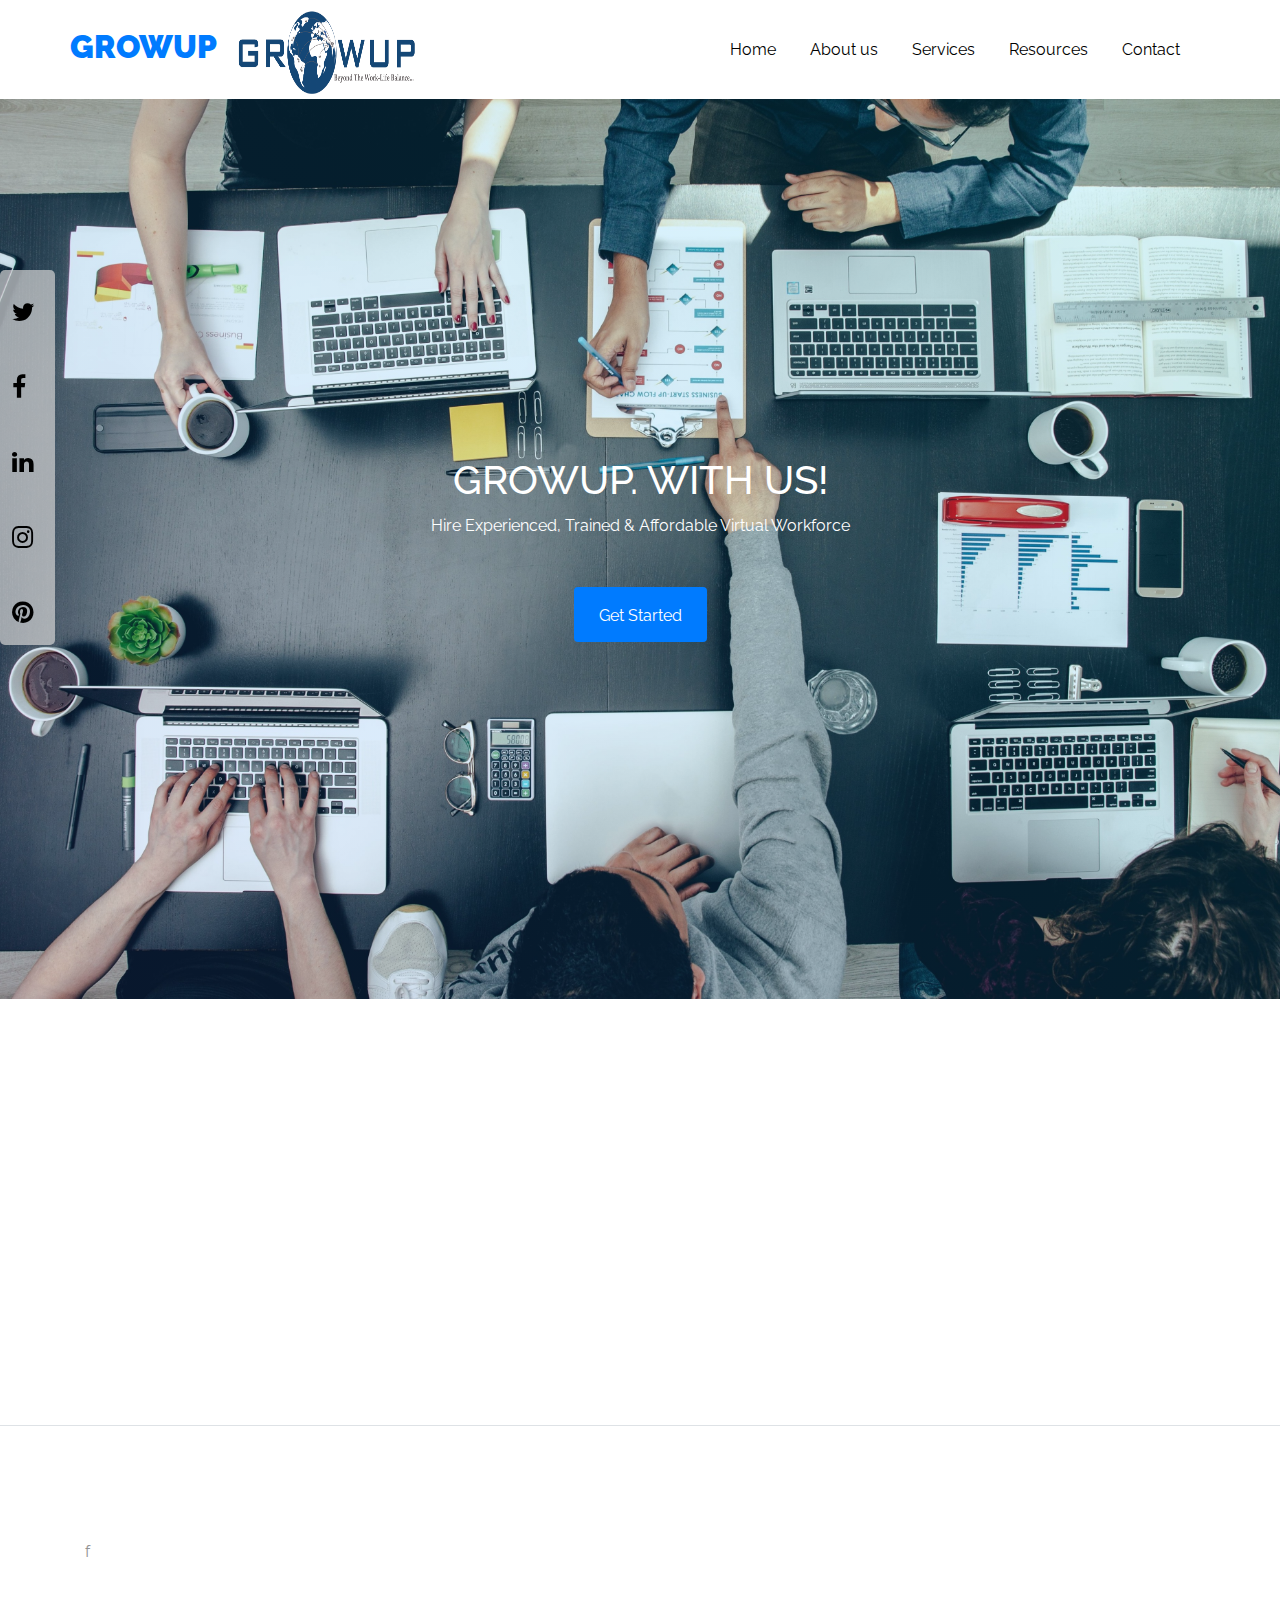
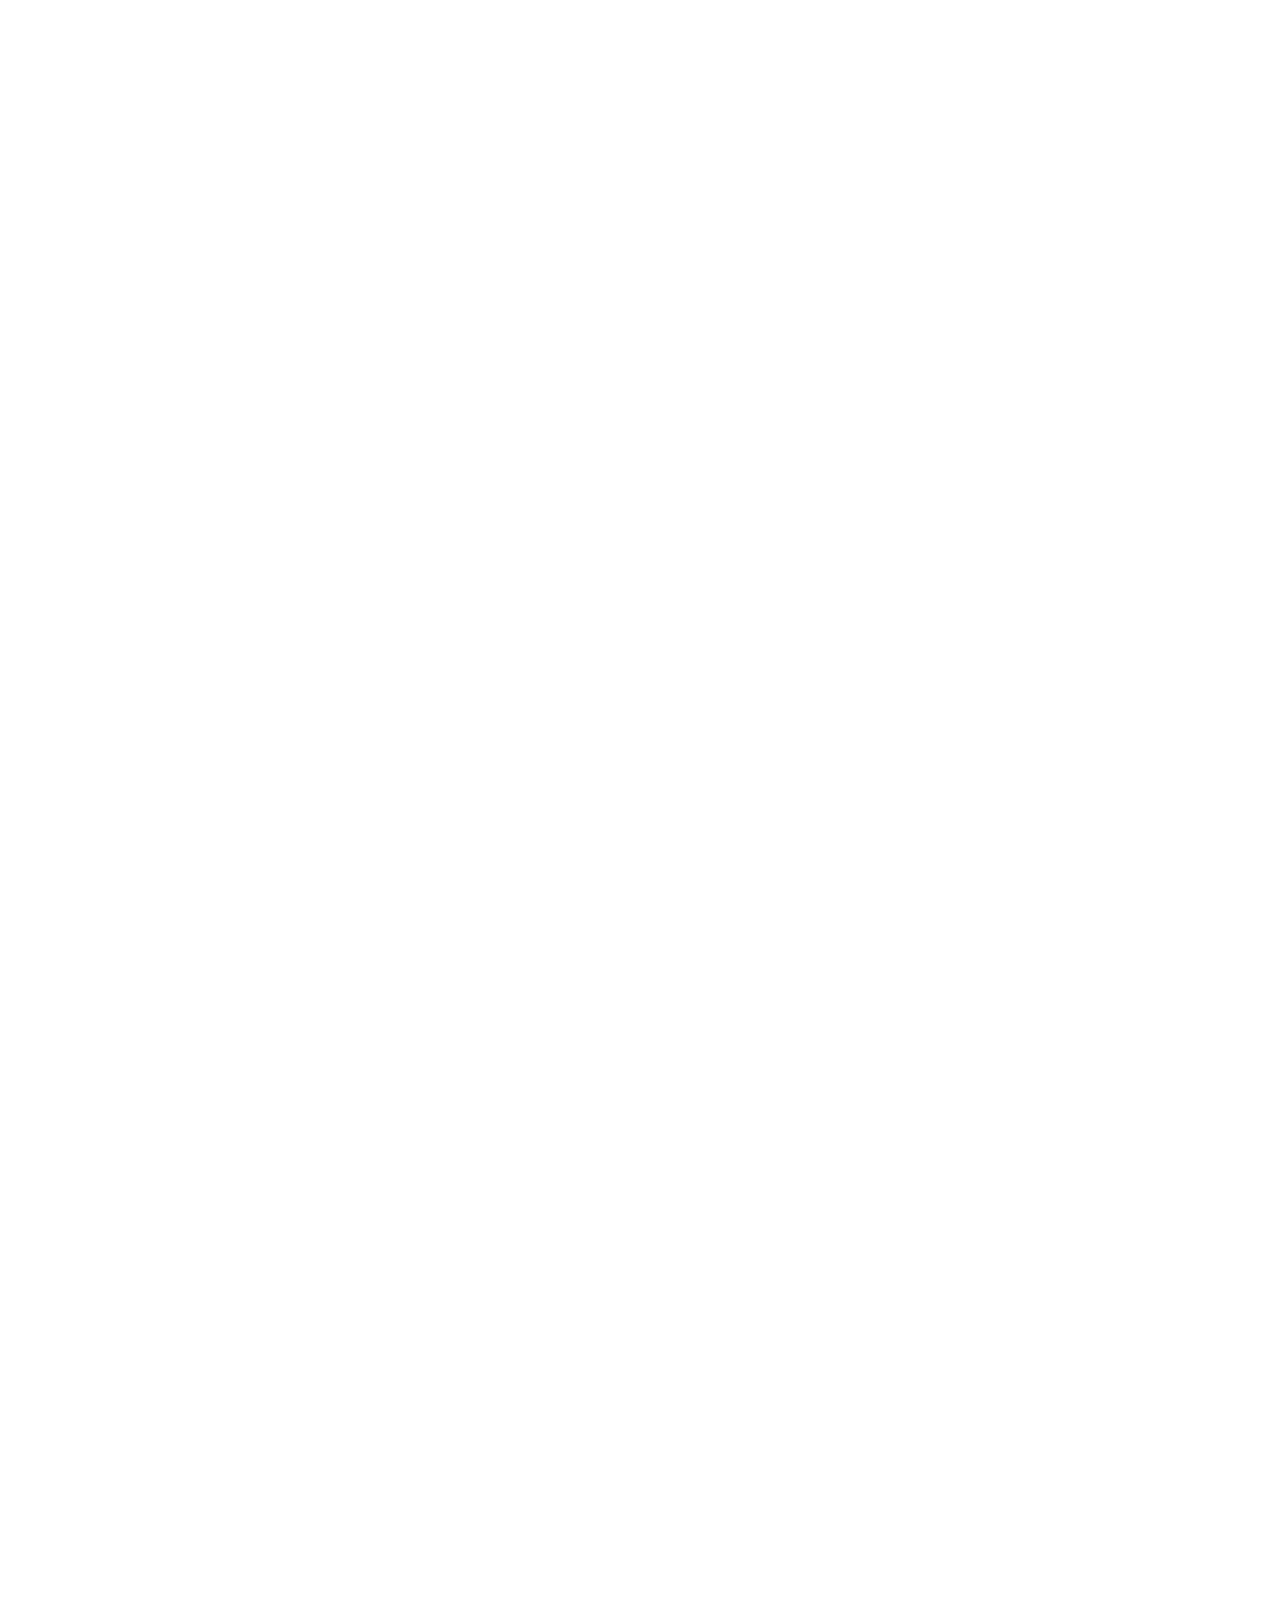
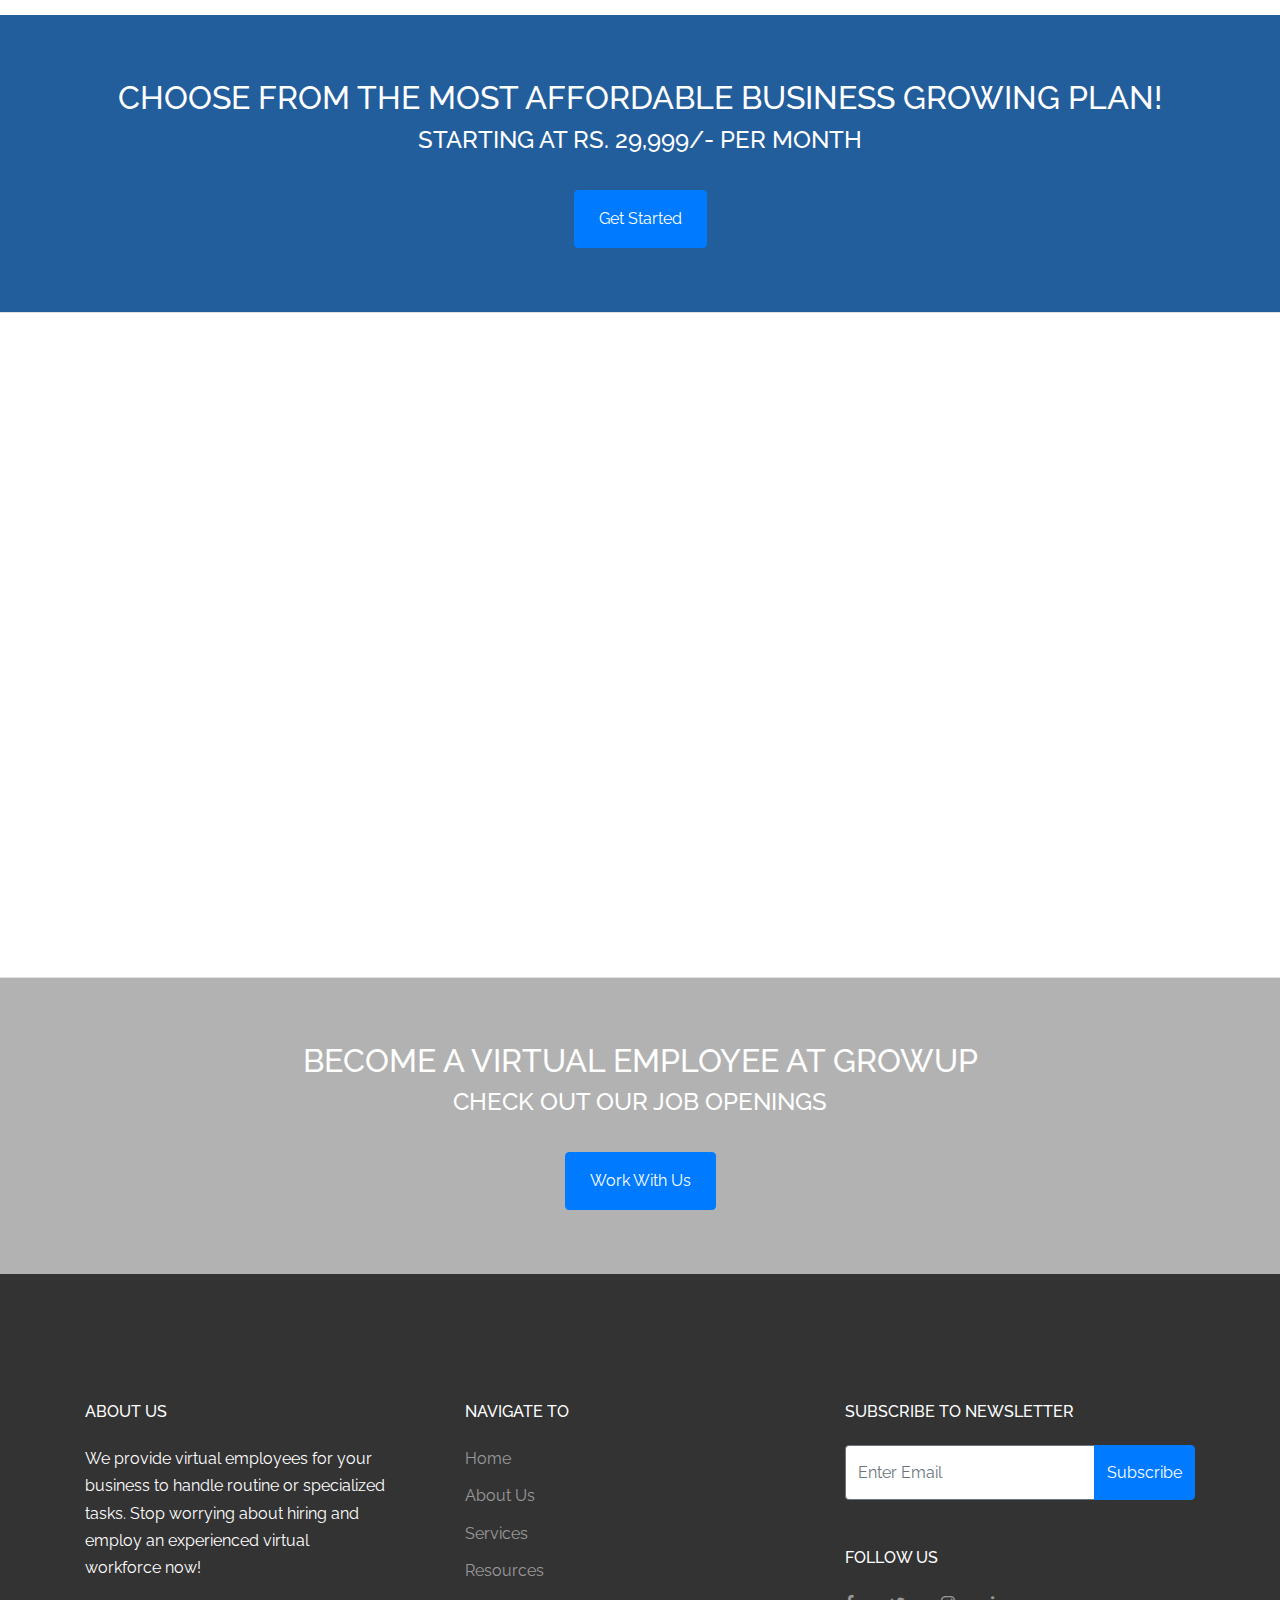
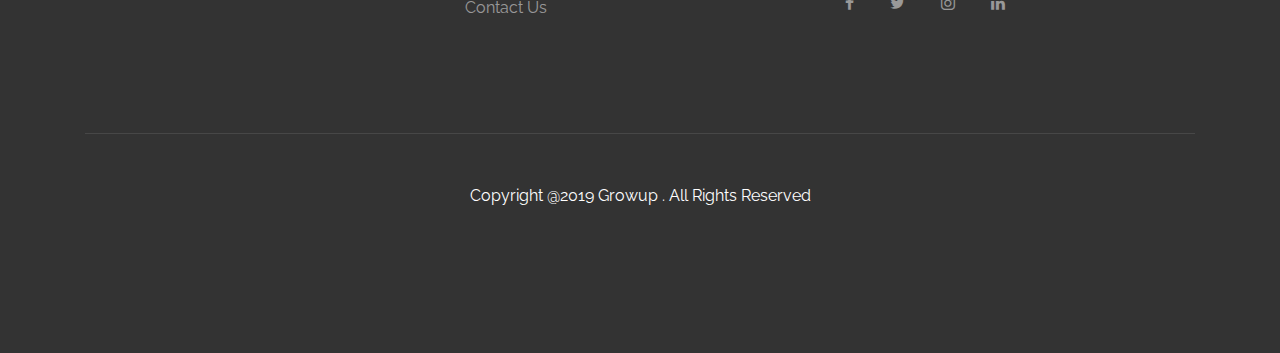
==== index.html @ cdb42769 "Update index.html" ====
<!doctype html>
<html lang="en">

  <head>
    <title>Virtual Assistant Services | Virtual Assistant India | Personal Assistant - Growup</title>
    <link rel = "icon" type = "image/png" href = "./images/logo_title.png">
    <!-- For apple devices -->
    <link rel = "apple-touch-icon" type = "image/png" href = "./images/logo_title.png"/>
    <meta charset="utf-8">
    <meta name="viewport" content="width=device-width, initial-scale=1, shrink-to-fit=no">
    <meta name="description" content="Need cost-effective virtual assistants for your business? Hire virtual workforce from the best remote employees service company. Hire a VA for managing travel, inbox, digital marketing and projects to scale up your business.">
    
    <link rel="canonical" href="http://vgrowup.com/" />
    <link href="https://fonts.googleapis.com/css?family=Raleway:300,400,700&display=swap" rel="stylesheet">

    <link rel="stylesheet" href="fonts/icomoon/style.css">

    <link rel="stylesheet" href="css/bootstrap.min.css">
    <link rel="stylesheet" href="css/jquery.fancybox.min.css">
    <link rel="stylesheet" href="css/owl.carousel.min.css">
    <link rel="stylesheet" href="css/owl.theme.default.min.css">
    <link rel="stylesheet" href="fonts/flaticon/font/flaticon.css">
    <link rel="stylesheet" href="css/aos.css">
    <link rel="stylesheet" href="https://cdnjs.cloudflare.com/ajax/libs/font-awesome/4.7.0/css/font-awesome.min.css">

    <!-- MAIN CSS -->
    <link rel="stylesheet" href="css/style.css">

  </head>

  <body data-spy="scroll" data-target=".site-navbar-target" data-offset="300">

    

    <div class="site-wrap" id="home-section">

      <div class="site-mobile-menu site-navbar-target">
        <div class="site-mobile-menu-header">
          <div class="site-mobile-menu-close mt-3">
            <span class="icon-close2 js-menu-toggle"></span>
          </div>
        </div>
        <div class="site-mobile-menu-body"></div>
      </div>

      <div class="leftside">      
        <li id="button-twitter"><a href="https://twitter.com/growuptech"target="_blank"><i class="fa fa-twitter"></i></a></li>  
        <li id="button-facebook"><a href="https://www.facebook.com/growuptechnologies/" target="_blank"><i class="fa fa-facebook"></i></a></li>
        <li id="button-linkedin"><a href="https://www.linkedin.com/company/growuptechnologies/"target="_blank"><i class="fa fa-linkedin"></i></a></li>
        <li id="button-instagram"><a href="https://www.instagram.com/growuptechnologies/"target="_blank"><i class="fa fa-instagram"></i></a></li>        
        <li id="button-pinterest"><a href="https://www.pinterest.com/growuptechnologies/"target="_blank"><i class="fa fa-pinterest"></i></a></li>        
    </div>


      <!-- <div class="top-bar">
        <div class="container">
          <div class="row">
            <div class="col-12">
              <a href="#" class=""><span class="mr-2  icon-envelope-open-o"></span> <span class="d-none d-md-inline-block">connect@vgrowup.com</span></a>
              <span class="mx-md-2 d-inline-block"></span>
              <a href="#" class=""><span class="mr-2  icon-phone"></span> <span class="d-none d-md-inline-block">+91 83830 92878 </span></a>


              <div class="float-right">

                <a href="https://twitter.com/growuptech" class=""><span class="mr-2  icon-twitter"></span> <span class="d-none d-md-inline-block">Twitter</span></a>
                <span class="mx-md-2 d-inline-block"></span>
                <a href="https://www.facebook.com/growuptechnologies/" class=""><span class="mr-2  icon-facebook"></span> <span class="d-none d-md-inline-block">Facebook</span></a>
                <span class="mx-md-2 d-inline-block"></span>
                <a href="https://www.instagram.com/growuptechnologies/" class=""><span class="mr-2  icon-instagram"></span> <span class="d-none d-md-inline-block">Instagram</span></a>

              </div>

            </div>

          </div>

        </div>
      </div> -->

      <header class="site-navbar js-sticky-header site-navbar-target" role="banner">

        <div class="container">
          <div class="row align-items-center position-relative">


            <div class="site-logo">
              <a href="index.html" class="text-black"><span class="text-primary">Growup</a>
                <img src="images/logo.png" alt="Growup" width="200" height="100">
            </div>

            <div class="col-12">
              <nav class="site-navigation text-right ml-auto " role="navigation">

                <ul class="site-menu main-menu js-clone-nav ml-auto d-none d-lg-block">
                  <li><a href="./index.html" class="nav-link">Home</a></li>
                 
                  <li>
                    <a href="./aboutUs.html" class="nav-link">About us</a>
                    
                  </li>
                  <li><a href="./services.html" class="nav-link">Services</a></li>

                  <li><a href="./resources.html" class="nav-link">Resources</a></li>
<!-- 
                  <li><a href="#testimonials-section" class="nav-link">Testimonials</a></li>
                  <li><a href="#blog-section" class="nav-link">Blog</a></li> -->
                  <li><a href="./contact.html" class="nav-link">Contact</a></li>
                </ul>
              </nav>

            </div>

            <div class="toggle-button d-inline-block d-lg-none"><a href="#" class="site-menu-toggle py-5 js-menu-toggle text-black"><span class="icon-menu h3"></span></a></div>

          </div>
        </div>

      </header>

      <div class="ftco-blocks-cover-1">
        <div class="ftco-cover-1 overlay" style="background-image: url('images/hero_2.jpg')">
          <div class="container">
            <div class="row align-items-center justify-content-center text-center">
              <div class="col-lg-6">
                <h1>GrowUp. With us!</h1>
                <p class="mb-5">Hire Experienced, Trained & Affordable Virtual Workforce</p>
                <form action="./contact.html">
                  <input type="submit" class="btn btn-primary text-white px-4 py-3" value="Get Started">
                </form>
                <!-- <form action="#">
                  <div class="form-group d-flex">
                    <input type="text" class="form-control" placeholder="Your tracking number">
                    <input type="submit" class="btn btn-primary text-white px-4" value="Track Now">
                  </div>
                </form> -->
              </div>
            </div>
          </div>
        </div>
        <!-- END .ftco-cover-1 -->
        <div class="site-section ftco-service-image-1 pb-5">
        <div class="container">
            <div class="row mb-5 justify-content-center">
              <div class="col-md-7 text-center">
                <div class="block-heading-1" data-aos="fade-up" data-aos-delay="">
                  <h2>What we do</h2>
                  <p>Growup your business with a Virtual Workforce…
                    The success of our company is contingent on the success of yours! 
                    Refocus on the core essentials of your business and not on the time-consuming tasks! There are a plethora of ways our virtual assistants can help you improve your businesses so, you're spending less time working FOR your business and more time ON your business.</p>
                </div>
              </div>
            </div>
          </div>
          <!-- <div class="container">
            <div class="owl-carousel owl-all">
              <div class="service text-center">
                <a href="#"><img src="images/depot_img_1.jpg" alt="Image" class="img-fluid"></a>
                <div class="px-md-3">
                  <h3><a href="#">Lighten your work load</a></h3>
                  <p>We provde virtual employees for entrepreneurs, professionals and small teams</p>
                </div>
              </div>
              <div class="service text-center">
                <a href="#"><img src="images/depot_img_2.jpg" alt="Image" class="img-fluid"></a>
                <div class="px-md-3">
                  <h3><a href="#">Work Life Balanced</a></h3>
                  <p>Social media marketing, email assistance, client followup? 
                      We do it all. And much more!</p>
                </div>
              </div>
              <div class="service text-center">
                <a href="#"><img src="images/depot_img_3.jpg" alt="Image" class="img-fluid"></a>
                <div class="px-md-3">
                  <h3><a href="#">Save your time</a></h3>
                  <p>Scale up without worrying about hiring.</p>
                </div>
              </div>
            </div>
          </div> -->
        </div>

      </div>

      <!-- <div class="site-section bg-light" id="services-section">
        <div class="container">
          <div class="row mb-5 justify-content-center">
            <div class="col-md-7 text-center">
              <div class="block-heading-1">
                <h2>Services</h2>
                <!-- <p>Far far away, behind the word mountains, far from the countries Vokalia and Consonantia, there live the blind texts.</p>
              </div>
            </div>
          </div>
          <div class="owl-carousel owl-all">
            <div class="block__35630 text-center">
              <div class="icon mb-0">
                <span class="flaticon-ferry"></span>
              </div>
              <h3 class="mb-3">Administrative Assistant</h3>
              <p>Bogged down by repetitive administrative tasks? Our Virtual Employees are here to take over. </p>
            </div>

            <div class="block__35630 text-center">
              <div class="icon mb-0">
                <span class="flaticon-airplane"></span>
              </div>
              <h3 class="mb-3">Email Assistant</h3>
              <p>We know you hate cleaning your inbox. But our Virtual Employees love to do it for you </p>
            </div>

            <div class="block__35630 text-center">
              <div class="icon mb-0">
                <span class="flaticon-box"></span>
              </div>
              <h3 class="mb-3">Planning & Scheduling Assistant</h3>
              <p>Focus on your business. Leave planning and scheduling meetings to our Virtual Employees </p>
            </div>

            <div class="block__35630 text-center">
              <div class="icon mb-0">
                <span class="flaticon-lorry"></span>
              </div>
              <h3 class="mb-3">Social Media & Marketing</h3>
              <p>Facebook, Twitter, LinkedIn, Instagram. Our Virtual Employees will make sure you are visible everywhere</p>
            </div>

            <div class="block__35630 text-center">
              <div class="icon mb-0">
                <span class="flaticon-warehouse"></span>
              </div>
              <h3 class="mb-3">Invoicing</h3>
              <p>Create invoices, followup on payments, and stay updated on status, courtesy of our Virtual Assistants</p>
            </div>

            <div class="block__35630 text-center">
              <div class="icon mb-0">
                <span class="flaticon-add"></span>
              </div>
              <h3 class="mb-3">Small Business Support</h3>
              <p>We know your business requires jack of all trades. Club multiple services into one to create your jacked Virtual Employee</p>
            </div>

          </div>
        </div>
      </div> -->

      <div class="block__73694 site-section border-top" id="">
        <div class="container">
          <div class="row d-flex no-gutters align-items-stretch">f

            <div class="col-12 col-lg-6 block__73422 order-lg-2" style="background-image: url('images/our_talent_pool.jpg');" data-aos="fade" data-aos-delay="">
            </div>

            <div class="col-lg-5 mr-auto p-lg-5 mt-4 mt-lg-0 order-lg-1" data-aos="fade-right" data-aos-delay="">
              <!-- <h2 class="mb-4 text-black">Our Talent Pool specialized In</h2> -->
              <div class="block-heading-1" data-aos="fade-up" data-aos-delay="">
                <h2>Our Talent Pool Specializes In</h2>
              </div>
              <!-- <p>We know there are a lot of virtual options out there. So what makes us special?</p> -->

              <ul class="ul-check primary list-unstyled mt-5">
                <li>Project Management</li>
                <li>Email Management</li>
                <li>LinkedIn Assistance</li>
                <li>Social Media and Marketing</li>
                <li>Travel Assistance</li>
                <li>Administrative Tasks</li>
                <li>Reminders and Calendar Management</li>
                <li>Online Research</li>
                <li>Invoicing and Payments</li>
                <li>Ecommerce Assistance</li>
                <li>And, more than you can delegate!</li>
              </ul>

            </div>

          </div>
        </div>
      </div>

      <div class="site-section bg-light block-13" id="testimonials-section" data-aos="fade">
        <div class="container">

          <div class="text-center mb-5">
            <div class="block-heading-1">
              <h2>Words of Appreciation from our Happy Clients </h2>
            </div>
          </div>

          <div class="owl-carousel nonloop-block-13">
            <div>
              <div class="block-testimony-1 text-center">

                <blockquote class="mb-4">
                  <p>&ldquo;Growup’s Social Media support is like shaking hands with a bunch of robust marketeers! Growup is home to creative and enthusiastic virtual employees and growlancers!.&rdquo;</p>
                </blockquote>

                <figure>
                  <img src="images/Ashok Majumdar.jpg" alt="Image" class="img-fluid rounded-circle mx-auto">
                </figure>
                <h3 class="font-size-20 text-black"><a href="https://www.linkedin.com/in/ashokmajumdar/#">Ashok Majumdar</a></h3>
                <h4 class="font-size-11 text-black">Founder, Abhiyan Marketing Services Pvt. Ltd.</h4>
              </div>
            </div>

            <div>
              <div class="block-testimony-1 text-center">
                <blockquote class="mb-4">
                  <p>&ldquo;Growup’s trained virtual employees have changed my life in ways that are too many to count! The meaning of living beyond the work life balance is deep rooted in their robust offerings for their customers!&rdquo;</p>
                </blockquote>
                <figure>
                  <img src="images/mehak.jpg" alt="Image" class="img-fluid rounded-circle mx-auto">
                </figure>
                <h3 class="font-size-20 mb-4 text-black"><a href="https://www.linkedin.com/in/mehek0812/#">Mehek Bassi</a></h3>
                <h4 class="font-size-11 text-black">UX Designer and Writer</h4>
              </div>
            </div>

            <div>
              <div class="block-testimony-1 text-center">


                <blockquote class="mb-4">
                  <p>&ldquo;Growup’s Virtual Employees could take so many arduous tasks off my platter! Totally recommend Growup for providing employees who are commendable in doing every job handed to them.&rdquo;</p>
                </blockquote>

                <figure>
                  <img src="images/Sharib Hashmi.jfif" alt="Image" class="img-fluid rounded-circle mx-auto">
                </figure>
                <h3 class="font-size-20 text-black"><a href="https://www.linkedin.com/in/sharib-hashmi-3516385/">Mr Sharib Hashmi</a></h3>
                <h4 class="font-size-11 text-black">National Award Winning Actor (Slumdog Millionaire, Filmistaan)</h4>

              </div>
            </div>

            <!-- <div>
              <div class="block-testimony-1 text-center">
                <blockquote class="mb-4">
                  <p>&ldquo;Far far away, behind the word mountains, far from the countries Vokalia and Consonantia, there live the blind texts. Separated they live in Bookmarksgrove right at the coast of the Semantics, a large language ocean.&rdquo;</p>
                </blockquote>

                <figure>
                  <img src="images/person_3.jpg" alt="Image" class="img-fluid rounded-circle mx-auto">
                </figure>
                <h3 class="font-size-20 mb-4 text-black">Robert Steward</h3>

              </div>
            </div> -->


          </div>

        </div>
      </div> 

      <div class="site-section-cover overlay inner-page" style="background: #3186e0">
        <div class="container">
          <div class="row align-items-center justify-content-center text-center">
            <div class="col-lg-12">
              <h2 class="text-white">Choose from the most affordable business growing plan!  </h2>
              <!-- <p class="mb-5">Starting at Rs. 29,999/- per month </p> -->
              <h4 class="text-white">Starting at Rs. 29,999/- per month</h4>
              <br>
              <form action="./contact.html">
                <input type="submit" class="btn btn-primary text-white px-4 py-3" value="Get Started">
              </form>
              <!-- <form action="#">
                <div class="form-group d-flex">
                  <input type="text" class="form-control" placeholder="Your tracking number">
                  <input type="submit" class="btn btn-primary text-white px-4" value="Track Now">
                </div>
              </form> -->
            </div>
          </div>
        </div>
      </div>

      <div class="block__73694 site-section border-top" id="">
      <div class="container">
          <div class="row d-flex no-gutters align-items-stretch">

            <!-- <div class="col-12 col-lg-6 block__73422 order-lg-2" style="background-image: url('images/depot_delivery_1.jpg');" data-aos="fade" data-aos-delay="">
              <div class="col-md-12 mb-5">
                  <figure class="block-img-video-1" data-aos="fade">
                    <a href="https://youtu.be/eb6-XBn0-u0" data-fancybox data-ratio="2">
                    <span class="icon"><span class="icon-play"></span></span>
                    <img src="images/depot_delivery_1.jpg" alt="Image" class="img-fluid">
                  </a>
                  </figure>
                </div>
            </div> -->
            <div class="col-12 col-lg-6 block__73422 order-lg-2"  data-aos="fade" data-aos-delay="">
              <!-- <div class="col-md-12 mb-5"> -->
                  <figure class="block-img-video-1" data-aos="fade">
                    <!-- <a href="https://youtu.be/eb6-XBn0-u0" data-fancybox data-ratio="2">
                    <span class="icon"><span class="icon-play"></span></span> -->
                    <img src="images/all_our_VE.jpg" alt="Image" class="img-fluid">
                  </a>
                  </figure>
                <!-- </div> -->
            </div>

            <div class="col-lg-5 mr-auto p-lg-5 mt-4 mt-lg-0 order-lg-1" data-aos="fade-right" data-aos-delay="">
              <!-- <h2 class="mb-4 text-black">Our Talent Pool specialized In</h2> -->
              <div class="block-heading-1" data-aos="fade-up" data-aos-delay="">
                <h2>All our Virtual Employees (VE's)</h2>
              </div>
              are highly experienced. Each VE goes through an extensive screening process before they are introduced to you.
              This ensures that your personal VE will be trained andskilled (to complete the tasks that you need help with) and eager to take arduous work off your platter!
            </div>

          </div>
        </div>
      </div>



      <div class="site-section-cover overlay inner-page border-top" style="background-image: url('images/become_VE.jpg');">
        <div class="container">
          <div class="row align-items-center justify-content-center text-center">
            <div class="col-lg-12">
              <h2 class="text-white">Become a Virtual Employee at GrowUp</h2>
              <!-- <p class="mb-5">Starting at Rs. 29,999/- per month </p> -->
              <h4 class="text-white">Check out our job openings</h4>
              <br>
              <form action="https://www.linkedin.com/company/growuptechnologies/jobs/">
                <input type="submit" class="btn btn-primary text-white px-4 py-3" value="Work With Us">
              </form>
              <!-- <form action="#">
                <div class="form-group d-flex">
                  <input type="text" class="form-control" placeholder="Your tracking number">
                  <input type="submit" class="btn btn-primary text-white px-4" value="Track Now">
                </div>
              </form> -->
            </div>
          </div>
        </div>
      </div>
 
      <!-- <div class="site-section py-5" id="blog-section">
        <div class="container">
          <div class="row justify-content-center text-center mb-5">
            <div class="col-lg-4 mb-5 mb-lg-0">
              <div class="block-heading-1" data-aos="fade-right" data-aos-delay="">
                <h2>Blog</h2>
              </div>
            </div>
          </div>
          <div class="row">
            <div class="col-lg-6">
              <div class="mb-5 d-block blog-entry" data-aos="fade-right" data-aos-delay="">
                <a href="single.html" class="blog-thumbnail mb-3 d-block"><img src="images/depot_img_1.jpg" alt="Image" class="img-fluid"></a>
                <div class="blog-excerpt">
                  <span class="d-block text-muted">Apr 19, 2019</span>
                  <h2 class="h4  mb-3"><a href="single.html">Knowing the Difference Is Key to Effective Logistics</a></h2>

                  <p>Far far away, behind the word mountains, far from the countries Vokalia and Consonantia, there live the blind texts</p>
                  <p><a href="single.html" class="text-primary">Read More</a></p>
                </div>
              </div>
            </div>
            <div class="col-lg-6">
              <div class="mb-5 d-block blog-entry" data-aos="fade-right" data-aos-delay="">
                <a href="single.html" class="blog-thumbnail mb-3 d-block"><img src="images/depot_img_2.jpg" alt="Image" class="img-fluid"></a>
                <div class="blog-excerpt">
                  <span class="d-block text-muted">Apr 19, 2019</span>
                  <h2 class="h4  mb-3"><a href="single.html">Knowing the Difference Is Key to Effective Logistics</a></h2>

                  <p>Far far away, behind the word mountains, far from the countries Vokalia and Consonantia, there live the blind texts</p>
                  <p><a href="single.html" class="text-primary">Read More</a></p>
                </div>
              </div>
            </div>


          </div>
        </div>
      </div>
    </div> -->

<!-- 
      <div class="site-section" id="about-section">

        <div class="container">
          <div class="row mb-5 justify-content-center">
            <div class="col-md-7 text-center">
              <div class="block-heading-1" data-aos="fade-up" data-aos-delay="">
                <h2>About Us</h2>
                <p>Watch our Virtual Employees in action</p>
              </div>
            </div>
          </div>
        </div>

      </div>

      <div class="site-section bg-light" id="about-section">
        <div class="container">
          <div class="row justify-content-center mb-4 block-img-video-1-wrap">
            <div class="col-md-12 mb-5">
              <figure class="block-img-video-1" data-aos="fade">
                <a href="https://youtu.be/eb6-XBn0-u0" data-fancybox data-ratio="2">
                <span class="icon"><span class="icon-play"></span></span>
                <img src="images/depot_delivery_1.jpg" alt="Image" class="img-fluid">
              </a>
              </figure>
            </div>
          </div>
          <div class="row">
            <div class="col-12">
              <div class="row">
                <div class="col-6 col-md-6 mb-4 col-lg-0 col-lg-3" data-aos="fade-up" data-aos-delay="">
                  <div class="block-counter-1">
                    <span class="number"><span data-number="19">0</span>+</span>
                    <span class="caption">Years in Service</span>
                  </div>
                </div>
                <div class="col-6 col-md-6 mb-4 col-lg-0 col-lg-3" data-aos="fade-up" data-aos-delay="100">
                  <div class="block-counter-1">
                    <span class="number"><span data-number="2332">0</span>+</span>
                    <span class="caption">Employees</span>
                  </div>
                </div>
                <div class="col-6 col-md-6 mb-4 col-lg-0 col-lg-3" data-aos="fade-up" data-aos-delay="200">
                  <div class="block-counter-1">
                    <span class="number"><span data-number="231">0</span>+</span>
                    <span class="caption">Completed Projects</span>
                  </div>
                </div>
                <div class="col-6 col-md-6 mb-4 col-lg-0 col-lg-3" data-aos="fade-up" data-aos-delay="300">
                  <div class="block-counter-1">
                    <span class="number"><span data-number="827">0</span>+</span>
                    <span class="caption">Clients</span>
                  </div>
                </div>
              </div>
            </div>
          </div>
        </div>
      </div> -->

      <!-- <div class="site-section" id="team-section">
        <div class="container">
          <div class="row mb-5 justify-content-center">
            <div class="col-md-7 text-center">
              <div class="block-heading-1" data-aos="fade-up" data-aos-delay="">
                <h2>Our Staff</h2>
                <p>Far far away, behind the word mountains, far from the countries Vokalia and Consonantia, there live the blind texts.</p>
              </div>
            </div>
          </div>

          <div class="owl-carousel owl-all mb-5">
            <div class="block-team-member-1 text-center rounded h-100">
              <figure>
                <img src="images/person_1.jpg" alt="Image" class="img-fluid rounded-circle">
              </figure>
              <h3 class="font-size-20 text-black">Max Carlson</h3>
              <span class="d-block font-gray-5 letter-spacing-1 text-uppercase font-size-12 mb-3">Co-Founder</span>
              <p class="mb-4">Far far away, behind the word mountains, far from the countries Vokalia and Consonantia, there live the blind texts.</p>
              <div class="block-social-1">
                <a href="#" class="btn border-w-2 rounded primary-primary-outline--hover"><span class="icon-facebook"></span></a>
                <a href="#" class="btn border-w-2 rounded primary-primary-outline--hover"><span class="icon-twitter"></span></a>
                <a href="#" class="btn border-w-2 rounded primary-primary-outline--hover"><span class="icon-instagram"></span></a>
              </div>
            </div>

            <div class="block-team-member-1 text-center rounded h-100">
              <figure>
                <img src="images/person_2.jpg" alt="Image" class="img-fluid rounded-circle">
              </figure>
              <h3 class="font-size-20 text-black">Charlotte Pilat</h3>
              <span class="d-block font-gray-5 letter-spacing-1 text-uppercase font-size-12 mb-3">Co-Founder</span>
              <p class="mb-4">Far far away, behind the word mountains, far from the countries Vokalia and Consonantia, there live the blind texts.</p>
              <div class="block-social-1">
                <a href="#" class="btn border-w-2 rounded primary-primary-outline--hover"><span class="icon-facebook"></span></a>
                <a href="#" class="btn border-w-2 rounded primary-primary-outline--hover"><span class="icon-twitter"></span></a>
                <a href="#" class="btn border-w-2 rounded primary-primary-outline--hover"><span class="icon-instagram"></span></a>
              </div>
            </div>

            <div class="block-team-member-1 text-center rounded h-100">
              <figure>
                <img src="images/person_3.jpg" alt="Image" class="img-fluid rounded-circle">
              </figure>
              <h3 class="font-size-20 text-black">Nicole Lewis</h3>
              <span class="d-block font-gray-5 letter-spacing-1 text-uppercase font-size-12 mb-3">Co-Founder</span>
              <p class="mb-4">Far far away, behind the word mountains, far from the countries Vokalia and Consonantia, there live the blind texts.</p>
              <div class="block-social-1">
                <a href="#" class="btn border-w-2 rounded primary-primary-outline--hover"><span class="icon-facebook"></span></a>
                <a href="#" class="btn border-w-2 rounded primary-primary-outline--hover"><span class="icon-twitter"></span></a>
                <a href="#" class="btn border-w-2 rounded primary-primary-outline--hover"><span class="icon-instagram"></span></a>
              </div>
            </div>

            


        </div>
      </div> -->




      <!-- <div class="site-section bg-light" id="pricing-section">
        <div class="container">
          <div class="row mb-5 justify-content-center text-center">
            <div class="col-md-7">
              <div class="block-heading-1" data-aos="fade-up" data-aos-delay="">
                <h2>Pricing</h2>
                <p>Choose from our existing plans or connect with us and we will help curate a plan for you</p>
              </div>
            </div>
          </div>
          <div class="row mb-5">
            <div class="col-md-6 mb-4 mb-lg-0 col-lg-4" data-aos="fade-up" data-aos-delay="">
              <div class="pricing">
                <h3 class="text-center text-black">ENTREPRENEUR</h3>
                <div class="price text-center mb-4 ">
                  <span><span>$199</span> / year</span>
                </div>
                <ul class="list-unstyled ul-check success mb-5">

                  <li>Officia quaerat eaque neque</li>
                  <li>Possimus aut consequuntur incidunt</li>
                  <li class="remove">Lorem ipsum dolor sit amet</li>
                  <li class="remove">Consectetur adipisicing elit</li>
                  <li class="remove">Dolorum esse odio quas architecto sint</li>
                </ul>
                <p class="text-center">
                  <a href="#" class="btn btn-secondary btn-md">Buy Now</a>
                </p>
              </div>
            </div>

            <div class="col-md-6 mb-4 mb-lg-0 col-lg-4" data-aos="fade-up" data-aos-delay="100">
              <div class="pricing">
                <h3 class="text-center text-black">STARTUP</h3>
                <div class="price text-center mb-4 ">
                  <span><span>$299</span> / year</span>
                </div>
                <ul class="list-unstyled ul-check success mb-5">

                  <li>Officia quaerat eaque neque</li>
                  <li>Possimus aut consequuntur incidunt</li>
                  <li>Lorem ipsum dolor sit amet</li>
                  <li>Consectetur adipisicing elit</li>
                  <li class="remove">Dolorum esse odio quas architecto sint</li>
                </ul>
                <p class="text-center">
                  <a href="#" class="btn btn-secondary btn-md text-white">Buy Now</a>
                </p>
              </div>
            </div>

            <div class="col-md-6 mb-4 mb-lg-0 col-lg-4" data-aos="fade-up" data-aos-delay="200">
              <div class="pricing">
                <h3 class="text-center text-black">SMALL BUSINESS</h3>
                <div class="price text-center mb-4 ">
                  <span><span>$399</span> / year</span>
                </div>
                <ul class="list-unstyled ul-check success mb-5">

                  <li>Officia quaerat eaque neque</li>
                  <li>Possimus aut consequuntur incidunt</li>
                  <li>Lorem ipsum dolor sit amet</li>
                  <li>Consectetur adipisicing elit</li>
                  <li>Dolorum esse odio quas architecto sint</li>
                </ul>
                <p class="text-center">
                  <a href="#" class="btn btn-secondary btn-md">Buy Now</a>
                </p>
              </div>
            </div>
          </div>


        </div>
      </div> -->


      <!-- <div class="site-section" id="faq-section">
        <div class="container">
          <div class="row mb-5">
            <div class="block-heading-1 col-12 text-center">
              <h2>Frequently Ask Questions</h2>
            </div>
          </div>
          <div class="row">
            <div class="col-lg-6">

              <div class="mb-5" data-aos="fade-up" data-aos-delay="100">
                <h3 class="text-black h4 mb-4">Possimus aut consequuntur incidunt?</h3>
                <p>Far far away, behind the word mountains, far from the countries Vokalia and Consonantia, there live the blind texts. </p>
              </div>

              <div class="mb-5" data-aos="fade-up" data-aos-delay="100">
                <h3 class="text-black h4 mb-4">Dolorum esse odio quas architecto sint?</h3>
                <p>Far far away, behind the word mountains, far from the countries Vokalia and Consonantia, there live the blind texts. </p>
              </div>

              <div class="mb-5" data-aos="fade-up" data-aos-delay="100">
                <h3 class="text-black h4 mb-4">Possimus aut consequuntur incidunt?</h3>
                <p>Far far away, behind the word mountains, far from the countries Vokalia and Consonantia, there live the blind texts. </p>
              </div>

              <div class="mb-5" data-aos="fade-up" data-aos-delay="100">
                <h3 class="text-black h4 mb-4">Dolorum esse odio quas architecto sint?</h3>
                <p>Far far away, behind the word mountains, far from the countries Vokalia and Consonantia, there live the blind texts. </p>
              </div>
            </div>
            <div class="col-lg-6">

              <div class="mb-5" data-aos="fade-up" data-aos-delay="100">
                <h3 class="text-black h4 mb-4">Lorem ipsum dolor sit</h3>
                <p>Far far away, behind the word mountains, far from the countries Vokalia and Consonantia, there live the blind texts. </p>
              </div>

              <div class="mb-5" data-aos="fade-up" data-aos-delay="100">
                <h3 class="text-black h4 mb-4">consequuntur incidunt?</h3>
                <p>Far far away, behind the word mountains, far from the countries Vokalia and Consonantia, there live the blind texts. </p>
              </div>

              <div class="mb-5" data-aos="fade-up" data-aos-delay="100">
                <h3 class="text-black h4 mb-4">Possimus aut consequuntur incidunt?</h3>
                <p>Far far away, behind the word mountains, far from the countries Vokalia and Consonantia, there live the blind texts. </p>
              </div>

              <div class="mb-5" data-aos="fade-up" data-aos-delay="100">
                <h3 class="text-black h4 mb-4">Dolorum esse odio quas architecto sint?</h3>
                <p>Far far away, behind the word mountains, far from the countries Vokalia and Consonantia, there live the blind texts. </p>
              </div>
            </div>
          </div>
        </div>
      </div> -->

      <!-- <div class="block__73694 site-section border-top" id="why-us-section">
        <div class="container">
          <div class="row d-flex no-gutters align-items-stretch">

            <div class="col-12 col-lg-6 block__73422 order-lg-2" style="background-image: url('images/depot_delivery_1.jpg');" data-aos="fade" data-aos-delay="">
            </div>

            <div class="col-lg-5 mr-auto p-lg-5 mt-4 mt-lg-0 order-lg-1" data-aos="fade-right" data-aos-delay="">
              <h2 class="mb-4 text-black">Why Growup?</h2>
              <p>We know there are a lot of virtual options out there. So what makes us special?</p>

              <ul class="ul-check primary list-unstyled mt-5">
                <li>Curated Plans</li>
                <li>24x7 support</li>
                <li>Flexible billing options</li>
                <li>Experienced, Efficient virtual employees</li>
                <li>Proven by great companies</li>
              </ul>

            </div>

          </div>
        </div>
      </div> -->
<!-- 

      <div class="site-section bg-light block-13" id="testimonials-section" data-aos="fade">
        <div class="container">

          <div class="text-center mb-5">
            <div class="block-heading-1">
              <h2>Happy Clients</h2>
            </div>
          </div>

          <div class="owl-carousel nonloop-block-13">
            <div>
              <div class="block-testimony-1 text-center">

                <blockquote class="mb-4">
                  <p>&ldquo;The Big Oxmox advised her not to do so, because there were thousands of bad Commas, wild Question Marks and devious Semikoli, but the Little Blind Text didn’t listen. She packed her seven versalia, put her initial into the belt
                    and made herself on the way.&rdquo;</p>
                </blockquote>

                <figure>
                  <img src="images/person_1.jpg" alt="Image" class="img-fluid rounded-circle mx-auto">
                </figure>
                <h3 class="font-size-20 text-black">Ricky Fisher</h3>
              </div>
            </div>

            <div>
              <div class="block-testimony-1 text-center">
                <blockquote class="mb-4">
                  <p>&ldquo;Even the all-powerful Pointing has no control about the blind texts it is an almost unorthographic life One day however a small line of blind text by the name of Lorem Ipsum decided to leave for the far World of Grammar.&rdquo;</p>
                </blockquote>
                <figure>
                  <img src="images/person_2.jpg" alt="Image" class="img-fluid rounded-circle mx-auto">
                </figure>
                <h3 class="font-size-20 mb-4 text-black">Ken Davis</h3>

              </div>
            </div>

            <div>
              <div class="block-testimony-1 text-center">


                <blockquote class="mb-4">
                  <p>&ldquo;A small river named Duden flows by their place and supplies it with the necessary regelialia. It is a paradisematic country, in which roasted parts of sentences fly into your mouth.&rdquo;</p>
                </blockquote>

                <figure>
                  <img src="images/person_1.jpg" alt="Image" class="img-fluid rounded-circle mx-auto">
                </figure>
                <h3 class="font-size-20 text-black">Mellisa Griffin</h3>


              </div>
            </div>

            <div>
              <div class="block-testimony-1 text-center">
                <blockquote class="mb-4">
                  <p>&ldquo;Far far away, behind the word mountains, far from the countries Vokalia and Consonantia, there live the blind texts. Separated they live in Bookmarksgrove right at the coast of the Semantics, a large language ocean.&rdquo;</p>
                </blockquote>

                <figure>
                  <img src="images/person_3.jpg" alt="Image" class="img-fluid rounded-circle mx-auto">
                </figure>
                <h3 class="font-size-20 mb-4 text-black">Robert Steward</h3>

              </div>
            </div>


          </div>

        </div>
      </div> -->
<!-- 
      <div class="site-section py-5" id="blog-section">
        <div class="container">
          <div class="row justify-content-center text-center mb-5">
            <div class="col-lg-4 mb-5 mb-lg-0">
              <div class="block-heading-1" data-aos="fade-right" data-aos-delay="">
                <h2>Blog</h2>
              </div>
            </div>
          </div>
          <div class="row">
            <div class="col-lg-6">
              <div class="mb-5 d-block blog-entry" data-aos="fade-right" data-aos-delay="">
                <a href="single.html" class="blog-thumbnail mb-3 d-block"><img src="images/depot_img_1.jpg" alt="Image" class="img-fluid"></a>
                <div class="blog-excerpt">
                  <span class="d-block text-muted">Apr 19, 2019</span>
                  <h2 class="h4  mb-3"><a href="single.html">Knowing the Difference Is Key to Effective Logistics</a></h2>

                  <p>Far far away, behind the word mountains, far from the countries Vokalia and Consonantia, there live the blind texts</p>
                  <p><a href="single.html" class="text-primary">Read More</a></p>
                </div>
              </div>
            </div>
            <div class="col-lg-6">
              <div class="mb-5 d-block blog-entry" data-aos="fade-right" data-aos-delay="">
                <a href="single.html" class="blog-thumbnail mb-3 d-block"><img src="images/depot_img_2.jpg" alt="Image" class="img-fluid"></a>
                <div class="blog-excerpt">
                  <span class="d-block text-muted">Apr 19, 2019</span>
                  <h2 class="h4  mb-3"><a href="single.html">Knowing the Difference Is Key to Effective Logistics</a></h2>

                  <p>Far far away, behind the word mountains, far from the countries Vokalia and Consonantia, there live the blind texts</p>
                  <p><a href="single.html" class="text-primary">Read More</a></p>
                </div>
              </div>
            </div>


          </div>
        </div>
      </div>
    </div>
 -->


    <!-- <div class="site-section bg-light" id="contact-section">
      <div class="container">
        <div class="row">
          <div class="col-12 text-center mb-5" data-aos="fade-up" data-aos-delay="">
            <div class="block-heading-1">
              <h2>Contact Us</h2>
            </div>
          </div>
        </div>
        <div class="row justify-content-center">
          <div class="col-lg-8 mb-5" data-aos="fade-up" data-aos-delay="100">
            <form action="#" method="post">
              <div class="form-group row">
                <div class="col-md-6 mb-4 mb-lg-4">
                  <input type="text" class="form-control" placeholder="First name">
                </div>
                <div class="col-md-6">
                  <input type="text" class="form-control" placeholder="First name">
                </div>
              </div>

              <div class="form-group row">
                <div class="col-md-12">
                  <input type="text" class="form-control" placeholder="Email address">
                </div>
              </div>

              <div class="form-group row">
                <div class="col-md-12">
                  <textarea name="" id="" class="form-control" placeholder="Write your message." cols="30" rows="10"></textarea>
                </div>
              </div>
              <div class="form-group row">
                <div class="col-md-6 mr-auto">
                  <input type="submit" class="btn btn-block btn-primary text-white py-3 px-5" value="Send Message">
                </div>
              </div>
            </form>
          </div>
          
        </div>
      </div>
    </div> -->


    <footer class="site-footer">
      <div class="container">
        <div class="row">
          <div class="col-md-6">
            <div class="row">
              <div class="col-md-7">
                <h2 class="footer-heading mb-4">About Us</h2>
                <p>We provide virtual employees for your business to handle routine or specialized tasks. 
                    Stop worrying about hiring and employ an experienced virtual workforce now!</p>
              </div>
              <div class="col-md-4 ml-auto">
                <h2 class="footer-heading mb-4">Navigate To</h2>
                <ul class="list-unstyled">
                  <li><a href="./index.html">Home</a></li>
                  <li><a href="./aboutUs.html">About Us</a></li>
                  <li><a href="./services.html">Services</a></li>
                  <li><a href="./resources.html">Resources</a></li>
                  <!-- <li><a href="#">Testimonials</a></li>
                  <li><a href="#">Terms of Service</a></li>
                  <li><a href="#">Privacy</a></li> -->
                  <li><a href="./contact.html">Contact Us</a></li>
                </ul>
              </div>

            </div>
          </div>
          <div class="col-md-4 ml-auto">

            <div class="mb-5">
              <h2 class="footer-heading mb-4">Subscribe to Newsletter</h2>
              <form action="https://script.google.com/a/vgrowup.com/macros/s/AKfycbxK8-e6v4EHNZoTuGVhcqupK45rnheFA81_zYa7/exec" method="post" id="subscribeForm"  class="footer-suscribe-form">
                <div class="input-group mb-3">
                  <input type="text" class="form-control border-secondary text-white bg-transparent" placeholder="Enter Email" aria-label="Enter Email" aria-describedby="button-addon2" name="email">
                  <div class="input-group-append">
                    <input type="submit" class="btn btn-primary text-white" value="Subscribe">
                  </div>
                </div>
            </div>


            <h2 class="footer-heading mb-4">Follow Us</h2>
            <a href="#about-section" class="smoothscroll pl-0 pr-3"><span class="icon-facebook"></span></a>
            <a href="https://twitter.com/growuptech" class="pl-3 pr-3"><span class="icon-twitter"></span></a>
            <a href="https://www.instagram.com/growuptechnologies/" class="pl-3 pr-3"><span class="icon-instagram"></span></a>
            <a href="https://linkedin.com/company/growuptechnologies" class="pl-3 pr-3"><span class="icon-linkedin"></span></a>
            </form>
          </div>
        </div>
        <div class="row pt-5 mt-5 text-center">
            <div class="col-md-12">
              <div class="border-top pt-5">
                <p>
                    Copyright @2019 Growup . All Rights Reserved
                  </p>
              </div>
            </div>
  
          </div>
        </div>
      </div>
    </footer>

    </div>

     <!--Artibot--->
     <!-- <script type="text/javascript">!function(t,e){t.artibotApi={l:[],t:[],on:function(){this.l.push(arguments)},trigger:function(){this.t.push(arguments)}};var a=!1,i=e.createElement("script");i.async=!0,i.type="text/javascript",i.src="https://app.artibot.ai/loader.js",e.getElementsByTagName("head").item(0).appendChild(i),i.onreadystatechange=i.onload=function(){if(!(a||this.readyState&&"loaded"!=this.readyState&&"complete"!=this.readyState)){new window.ArtiBot({i:"978990d2-e0c4-48b9-8f66-68d676e6a1f3"});a=!0}}}(window,document);</script> -->
    <script src="js/jquery-3.3.1.min.js"></script>
    <script src="js/popper.min.js"></script>
    <script src="js/bootstrap.min.js"></script>
    <script src="js/owl.carousel.min.js"></script>
    <script src="js/jquery.sticky.js"></script>
    <script src="js/jquery.waypoints.min.js"></script>
    <script src="js/jquery.animateNumber.min.js"></script>
    <script src="js/jquery.fancybox.min.js"></script>
    <script src="js/jquery.easing.1.3.js"></script>
    <script src="js/aos.js"></script>

    <script src="js/main.js"></script>
    <!-- Global site tag (gtag.js) - Google Analytics -->
    <script async src="https://www.googletagmanager.com/gtag/js?id=UA-145131320-1"></script>
    <script>
      window.dataLayer = window.dataLayer || [];
      function gtag(){dataLayer.push(arguments);}
      gtag('js', new Date());

      gtag('config', 'UA-145131320-1');
    </script>


  </body>

</html>
---- fonts/icomoon/style.css ----
@font-face {
  font-family: 'icomoon';
  src:  url('fonts/icomoon.eot?10si43');
  src:  url('fonts/icomoon.eot?10si43#iefix') format('embedded-opentype'),
    url('fonts/icomoon.ttf?10si43') format('truetype'),
    url('fonts/icomoon.woff?10si43') format('woff'),
    url('fonts/icomoon.svg?10si43#icomoon') format('svg');
  font-weight: normal;
  font-style: normal;
}

[class^="icon-"], [class*=" icon-"] {
  /* use !important to prevent issues with browser extensions that change fonts */
  font-family: 'icomoon' !important;
  speak: none;
  font-style: normal;
  font-weight: normal;
  font-variant: normal;
  text-transform: none;
  line-height: 1;

  /* Better Font Rendering =========== */
  -webkit-font-smoothing: antialiased;
  -moz-osx-font-smoothing: grayscale;
}

.icon-asterisk:before {
  content: "\f069";
}
.icon-plus:before {
  content: "\f067";
}
.icon-question:before {
  content: "\f128";
}
.icon-minus:before {
  content: "\f068";
}
.icon-glass:before {
  content: "\f000";
}
.icon-music:before {
  content: "\f001";
}
.icon-search:before {
  content: "\f002";
}
.icon-envelope-o:before {
  content: "\f003";
}
.icon-heart:before {
  content: "\f004";
}
.icon-star:before {
  content: "\f005";
}
.icon-star-o:before {
  content: "\f006";
}
.icon-user:before {
  content: "\f007";
}
.icon-film:before {
  content: "\f008";
}
.icon-th-large:before {
  content: "\f009";
}
.icon-th:before {
  content: "\f00a";
}
.icon-th-list:before {
  content: "\f00b";
}
.icon-check:before {
  content: "\f00c";
}
.icon-close:before {
  content: "\f00d";
}
.icon-remove:before {
  content: "\f00d";
}
.icon-times:before {
  content: "\f00d";
}
.icon-search-plus:before {
  content: "\f00e";
}
.icon-search-minus:before {
  content: "\f010";
}
.icon-power-off:before {
  content: "\f011";
}
.icon-signal:before {
  content: "\f012";
}
.icon-cog:before {
  content: "\f013";
}
.icon-gear:before {
  content: "\f013";
}
.icon-trash-o:before {
  content: "\f014";
}
.icon-home:before {
  content: "\f015";
}
.icon-file-o:before {
  content: "\f016";
}
.icon-clock-o:before {
  content: "\f017";
}
.icon-road:before {
  content: "\f018";
}
.icon-download:before {
  content: "\f019";
}
.icon-arrow-circle-o-down:before {
  content: "\f01a";
}
.icon-arrow-circle-o-up:before {
  content: "\f01b";
}
.icon-inbox:before {
  content: "\f01c";
}
.icon-play-circle-o:before {
  content: "\f01d";
}
.icon-repeat:before {
  content: "\f01e";
}
.icon-rotate-right:before {
  content: "\f01e";
}
.icon-refresh:before {
  content: "\f021";
}
.icon-list-alt:before {
  content: "\f022";
}
.icon-lock:before {
  content: "\f023";
}
.icon-flag:before {
  content: "\f024";
}
.icon-headphones:before {
  content: "\f025";
}
.icon-volume-off:before {
  content: "\f026";
}
.icon-volume-down:before {
  content: "\f027";
}
.icon-volume-up:before {
  content: "\f028";
}
.icon-qrcode:before {
  content: "\f029";
}
.icon-barcode:before {
  content: "\f02a";
}
.icon-tag:before {
  content: "\f02b";
}
.icon-tags:before {
  content: "\f02c";
}
.icon-book:before {
  content: "\f02d";
}
.icon-bookmark:before {
  content: "\f02e";
}
.icon-print:before {
  content: "\f02f";
}
.icon-camera:before {
  content: "\f030";
}
.icon-font:before {
  content: "\f031";
}
.icon-bold:before {
  content: "\f032";
}
.icon-italic:before {
  content: "\f033";
}
.icon-text-height:before {
  content: "\f034";
}
.icon-text-width:before {
  content: "\f035";
}
.icon-align-left:before {
  content: "\f036";
}
.icon-align-center:before {
  content: "\f037";
}
.icon-align-right:before {
  content: "\f038";
}
.icon-align-justify:before {
  content: "\f039";
}
.icon-list:before {
  content: "\f03a";
}
.icon-dedent:before {
  content: "\f03b";
}
.icon-outdent:before {
  content: "\f03b";
}
.icon-indent:before {
  content: "\f03c";
}
.icon-video-camera:before {
  content: "\f03d";
}
.icon-image:before {
  content: "\f03e";
}
.icon-photo:before {
  content: "\f03e";
}
.icon-picture-o:before {
  content: "\f03e";
}
.icon-pencil:before {
  content: "\f040";
}
.icon-map-marker:before {
  content: "\f041";
}
.icon-adjust:before {
  content: "\f042";
}
.icon-tint:before {
  content: "\f043";
}
.icon-edit:before {
  content: "\f044";
}
.icon-pencil-square-o:before {
  content: "\f044";
}
.icon-share-square-o:before {
  content: "\f045";
}
.icon-check-square-o:before {
  content: "\f046";
}
.icon-arrows:before {
  content: "\f047";
}
.icon-step-backward:before {
  content: "\f048";
}
.icon-fast-backward:before {
  content: "\f049";
}
.icon-backward:before {
  content: "\f04a";
}
.icon-play:before {
  content: "\f04b";
}
.icon-pause:before {
  content: "\f04c";
}
.icon-stop:before {
  content: "\f04d";
}
.icon-forward:before {
  content: "\f04e";
}
.icon-fast-forward:before {
  content: "\f050";
}
.icon-step-forward:before {
  content: "\f051";
}
.icon-eject:before {
  content: "\f052";
}
.icon-chevron-left:before {
  content: "\f053";
}
.icon-chevron-right:before {
  content: "\f054";
}
.icon-plus-circle:before {
  content: "\f055";
}
.icon-minus-circle:before {
  content: "\f056";
}
.icon-times-circle:before {
  content: "\f057";
}
.icon-check-circle:before {
  content: "\f058";
}
.icon-question-circle:before {
  content: "\f059";
}
.icon-info-circle:before {
  content: "\f05a";
}
.icon-crosshairs:before {
  content: "\f05b";
}
.icon-times-circle-o:before {
  content: "\f05c";
}
.icon-check-circle-o:before {
  content: "\f05d";
}
.icon-ban:before {
  content: "\f05e";
}
.icon-arrow-left:before {
  content: "\f060";
}
.icon-arrow-right:before {
  content: "\f061";
}
.icon-arrow-up:before {
  content: "\f062";
}
.icon-arrow-down:before {
  content: "\f063";
}
.icon-mail-forward:before {
  content: "\f064";
}
.icon-share:before {
  content: "\f064";
}
.icon-expand:before {
  content: "\f065";
}
.icon-compress:before {
  content: "\f066";
}
.icon-exclamation-circle:before {
  content: "\f06a";
}
.icon-gift:before {
  content: "\f06b";
}
.icon-leaf:before {
  content: "\f06c";
}
.icon-fire:before {
  content: "\f06d";
}
.icon-eye:before {
  content: "\f06e";
}
.icon-eye-slash:before {
  content: "\f070";
}
.icon-exclamation-triangle:before {
  content: "\f071";
}
.icon-warning:before {
  content: "\f071";
}
.icon-plane:before {
  content: "\f072";
}
.icon-calendar:before {
  content: "\f073";
}
.icon-random:before {
  content: "\f074";
}
.icon-comment:before {
  content: "\f075";
}
.icon-magnet:before {
  content: "\f076";
}
.icon-chevron-up:before {
  content: "\f077";
}
.icon-chevron-down:before {
  content: "\f078";
}
.icon-retweet:before {
  content: "\f079";
}
.icon-shopping-cart:before {
  content: "\f07a";
}
.icon-folder:before {
  content: "\f07b";
}
.icon-folder-open:before {
  content: "\f07c";
}
.icon-arrows-v:before {
  content: "\f07d";
}
.icon-arrows-h:before {
  content: "\f07e";
}
.icon-bar-chart:before {
  content: "\f080";
}
.icon-bar-chart-o:before {
  content: "\f080";
}
.icon-twitter-square:before {
  content: "\f081";
}
.icon-facebook-square:before {
  content: "\f082";
}
.icon-camera-retro:before {
  content: "\f083";
}
.icon-key:before {
  content: "\f084";
}
.icon-cogs:before {
  content: "\f085";
}
.icon-gears:before {
  content: "\f085";
}
.icon-comments:before {
  content: "\f086";
}
.icon-thumbs-o-up:before {
  content: "\f087";
}
.icon-thumbs-o-down:before {
  content: "\f088";
}
.icon-star-half:before {
  content: "\f089";
}
.icon-heart-o:before {
  content: "\f08a";
}
.icon-sign-out:before {
  content: "\f08b";
}
.icon-linkedin-square:before {
  content: "\f08c";
}
.icon-thumb-tack:before {
  content: "\f08d";
}
.icon-external-link:before {
  content: "\f08e";
}
.icon-sign-in:before {
  content: "\f090";
}
.icon-trophy:before {
  content: "\f091";
}
.icon-github-square:before {
  content: "\f092";
}
.icon-upload:before {
  content: "\f093";
}
.icon-lemon-o:before {
  content: "\f094";
}
.icon-phone:before {
  content: "\f095";
}
.icon-square-o:before {
  content: "\f096";
}
.icon-bookmark-o:before {
  content: "\f097";
}
.icon-phone-square:before {
  content: "\f098";
}
.icon-twitter:before {
  content: "\f099";
}
.icon-facebook:before {
  content: "\f09a";
}
.icon-facebook-f:before {
  content: "\f09a";
}
.icon-github:before {
  content: "\f09b";
}
.icon-unlock:before {
  content: "\f09c";
}
.icon-credit-card:before {
  content: "\f09d";
}
.icon-feed:before {
  content: "\f09e";
}
.icon-rss:before {
  content: "\f09e";
}
.icon-hdd-o:before {
  content: "\f0a0";
}
.icon-bullhorn:before {
  content: "\f0a1";
}
.icon-bell-o:before {
  content: "\f0a2";
}
.icon-certificate:before {
  content: "\f0a3";
}
.icon-hand-o-right:before {
  content: "\f0a4";
}
.icon-hand-o-left:before {
  content: "\f0a5";
}
.icon-hand-o-up:before {
  content: "\f0a6";
}
.icon-hand-o-down:before {
  content: "\f0a7";
}
.icon-arrow-circle-left:before {
  content: "\f0a8";
}
.icon-arrow-circle-right:before {
  content: "\f0a9";
}
.icon-arrow-circle-up:before {
  content: "\f0aa";
}
.icon-arrow-circle-down:before {
  content: "\f0ab";
}
.icon-globe:before {
  content: "\f0ac";
}
.icon-wrench:before {
  content: "\f0ad";
}
.icon-tasks:before {
  content: "\f0ae";
}
.icon-filter:before {
  content: "\f0b0";
}
.icon-briefcase:before {
  content: "\f0b1";
}
.icon-arrows-alt:before {
  content: "\f0b2";
}
.icon-group:before {
  content: "\f0c0";
}
.icon-users:before {
  content: "\f0c0";
}
.icon-chain:before {
  content: "\f0c1";
}
.icon-link:before {
  content: "\f0c1";
}
.icon-cloud:before {
  content: "\f0c2";
}
.icon-flask:before {
  content: "\f0c3";
}
.icon-cut:before {
  content: "\f0c4";
}
.icon-scissors:before {
  content: "\f0c4";
}
.icon-copy:before {
  content: "\f0c5";
}
.icon-files-o:before {
  content: "\f0c5";
}
.icon-paperclip:before {
  content: "\f0c6";
}
.icon-floppy-o:before {
  content: "\f0c7";
}
.icon-save:before {
  content: "\f0c7";
}
.icon-square:before {
  content: "\f0c8";
}
.icon-bars:before {
  content: "\f0c9";
}
.icon-navicon:before {
  content: "\f0c9";
}
.icon-reorder:before {
  content: "\f0c9";
}
.icon-list-ul:before {
  content: "\f0ca";
}
.icon-list-ol:before {
  content: "\f0cb";
}
.icon-strikethrough:before {
  content: "\f0cc";
}
.icon-underline:before {
  content: "\f0cd";
}
.icon-table:before {
  content: "\f0ce";
}
.icon-magic:before {
  content: "\f0d0";
}
.icon-truck:before {
  content: "\f0d1";
}
.icon-pinterest:before {
  content: "\f0d2";
}
.icon-pinterest-square:before {
  content: "\f0d3";
}
.icon-google-plus-square:before {
  content: "\f0d4";
}
.icon-google-plus:before {
  content: "\f0d5";
}
.icon-money:before {
  content: "\f0d6";
}
.icon-caret-down:before {
  content: "\f0d7";
}
.icon-caret-up:before {
  content: "\f0d8";
}
.icon-caret-left:before {
  content: "\f0d9";
}
.icon-caret-right:before {
  content: "\f0da";
}
.icon-columns:before {
  content: "\f0db";
}
.icon-sort:before {
  content: "\f0dc";
}
.icon-unsorted:before {
  content: "\f0dc";
}
.icon-sort-desc:before {
  content: "\f0dd";
}
.icon-sort-down:before {
  content: "\f0dd";
}
.icon-sort-asc:before {
  content: "\f0de";
}
.icon-sort-up:before {
  content: "\f0de";
}
.icon-envelope:before {
  content: "\f0e0";
}
.icon-linkedin:before {
  content: "\f0e1";
}
.icon-rotate-left:before {
  content: "\f0e2";
}
.icon-undo:before {
  content: "\f0e2";
}
.icon-gavel:before {
  content: "\f0e3";
}
.icon-legal:before {
  content: "\f0e3";
}
.icon-dashboard:before {
  content: "\f0e4";
}
.icon-tachometer:before {
  content: "\f0e4";
}
.icon-comment-o:before {
  content: "\f0e5";
}
.icon-comments-o:before {
  content: "\f0e6";
}
.icon-bolt:before {
  content: "\f0e7";
}
.icon-flash:before {
  content: "\f0e7";
}
.icon-sitemap:before {
  content: "\f0e8";
}
.icon-umbrella:before {
  content: "\f0e9";
}
.icon-clipboard:before {
  content: "\f0ea";
}
.icon-paste:before {
  content: "\f0ea";
}
.icon-lightbulb-o:before {
  content: "\f0eb";
}
.icon-exchange:before {
  content: "\f0ec";
}
.icon-cloud-download:before {
  content: "\f0ed";
}
.icon-cloud-upload:before {
  content: "\f0ee";
}
.icon-user-md:before {
  content: "\f0f0";
}
.icon-stethoscope:before {
  content: "\f0f1";
}
.icon-suitcase:before {
  content: "\f0f2";
}
.icon-bell:before {
  content: "\f0f3";
}
.icon-coffee:before {
  content: "\f0f4";
}
.icon-cutlery:before {
  content: "\f0f5";
}
.icon-file-text-o:before {
  content: "\f0f6";
}
.icon-building-o:before {
  content: "\f0f7";
}
.icon-hospital-o:before {
  content: "\f0f8";
}
.icon-ambulance:before {
  content: "\f0f9";
}
.icon-medkit:before {
  content: "\f0fa";
}
.icon-fighter-jet:before {
  content: "\f0fb";
}
.icon-beer:before {
  content: "\f0fc";
}
.icon-h-square:before {
  content: "\f0fd";
}
.icon-plus-square:before {
  content: "\f0fe";
}
.icon-angle-double-left:before {
  content: "\f100";
}
.icon-angle-double-right:before {
  content: "\f101";
}
.icon-angle-double-up:before {
  content: "\f102";
}
.icon-angle-double-down:before {
  content: "\f103";
}
.icon-angle-left:before {
  content: "\f104";
}
.icon-angle-right:before {
  content: "\f105";
}
.icon-angle-up:before {
  content: "\f106";
}
.icon-angle-down:before {
  content: "\f107";
}
.icon-desktop:before {
  content: "\f108";
}
.icon-laptop:before {
  content: "\f109";
}
.icon-tablet:before {
  content: "\f10a";
}
.icon-mobile:before {
  content: "\f10b";
}
.icon-mobile-phone:before {
  content: "\f10b";
}
.icon-circle-o:before {
  content: "\f10c";
}
.icon-quote-left:before {
  content: "\f10d";
}
.icon-quote-right:before {
  content: "\f10e";
}
.icon-spinner:before {
  content: "\f110";
}
.icon-circle:before {
  content: "\f111";
}
.icon-mail-reply:before {
  content: "\f112";
}
.icon-reply:before {
  content: "\f112";
}
.icon-github-alt:before {
  content: "\f113";
}
.icon-folder-o:before {
  content: "\f114";
}
.icon-folder-open-o:before {
  content: "\f115";
}
.icon-smile-o:before {
  content: "\f118";
}
.icon-frown-o:before {
  content: "\f119";
}
.icon-meh-o:before {
  content: "\f11a";
}
.icon-gamepad:before {
  content: "\f11b";
}
.icon-keyboard-o:before {
  content: "\f11c";
}
.icon-flag-o:before {
  content: "\f11d";
}
.icon-flag-checkered:before {
  content: "\f11e";
}
.icon-terminal:before {
  content: "\f120";
}
.icon-code:before {
  content: "\f121";
}
.icon-mail-reply-all:before {
  content: "\f122";
}
.icon-reply-all:before {
  content: "\f122";
}
.icon-star-half-empty:before {
  content: "\f123";
}
.icon-star-half-full:before {
  content: "\f123";
}
.icon-star-half-o:before {
  content: "\f123";
}
.icon-location-arrow:before {
  content: "\f124";
}
.icon-crop:before {
  content: "\f125";
}
.icon-code-fork:before {
  content: "\f126";
}
.icon-chain-broken:before {
  content: "\f127";
}
.icon-unlink:before {
  content: "\f127";
}
.icon-info:before {
  content: "\f129";
}
.icon-exclamation:before {
  content: "\f12a";
}
.icon-superscript:before {
  content: "\f12b";
}
.icon-subscript:before {
  content: "\f12c";
}
.icon-eraser:before {
  content: "\f12d";
}
.icon-puzzle-piece:before {
  content: "\f12e";
}
.icon-microphone:before {
  content: "\f130";
}
.icon-microphone-slash:before {
  content: "\f131";
}
.icon-shield:before {
  content: "\f132";
}
.icon-calendar-o:before {
  content: "\f133";
}
.icon-fire-extinguisher:before {
  content: "\f134";
}
.icon-rocket:before {
  content: "\f135";
}
.icon-maxcdn:before {
  content: "\f136";
}
.icon-chevron-circle-left:before {
  content: "\f137";
}
.icon-chevron-circle-right:before {
  content: "\f138";
}
.icon-chevron-circle-up:before {
  content: "\f139";
}
.icon-chevron-circle-down:before {
  content: "\f13a";
}
.icon-html5:before {
  content: "\f13b";
}
.icon-css3:before {
  content: "\f13c";
}
.icon-anchor:before {
  content: "\f13d";
}
.icon-unlock-alt:before {
  content: "\f13e";
}
.icon-bullseye:before {
  content: "\f140";
}
.icon-ellipsis-h:before {
  content: "\f141";
}
.icon-ellipsis-v:before {
  content: "\f142";
}
.icon-rss-square:before {
  content: "\f143";
}
.icon-play-circle:before {
  content: "\f144";
}
.icon-ticket:before {
  content: "\f145";
}
.icon-minus-square:before {
  content: "\f146";
}
.icon-minus-square-o:before {
  content: "\f147";
}
.icon-level-up:before {
  content: "\f148";
}
.icon-level-down:before {
  content: "\f149";
}
.icon-check-square:before {
  content: "\f14a";
}
.icon-pencil-square:before {
  content: "\f14b";
}
.icon-external-link-square:before {
  content: "\f14c";
}
.icon-share-square:before {
  content: "\f14d";
}
.icon-compass:before {
  content: "\f14e";
}
.icon-caret-square-o-down:before {
  content: "\f150";
}
.icon-toggle-down:before {
  content: "\f150";
}
.icon-caret-square-o-up:before {
  content: "\f151";
}
.icon-toggle-up:before {
  content: "\f151";
}
.icon-caret-square-o-right:before {
  content: "\f152";
}
.icon-toggle-right:before {
  content: "\f152";
}
.icon-eur:before {
  content: "\f153";
}
.icon-euro:before {
  content: "\f153";
}
.icon-gbp:before {
  content: "\f154";
}
.icon-dollar:before {
  content: "\f155";
}
.icon-usd:before {
  content: "\f155";
}
.icon-inr:before {
  content: "\f156";
}
.icon-rupee:before {
  content: "\f156";
}
.icon-cny:before {
  content: "\f157";
}
.icon-jpy:before {
  content: "\f157";
}
.icon-rmb:before {
  content: "\f157";
}
.icon-yen:before {
  content: "\f157";
}
.icon-rouble:before {
  content: "\f158";
}
.icon-rub:before {
  content: "\f158";
}
.icon-ruble:before {
  content: "\f158";
}
.icon-krw:before {
  content: "\f159";
}
.icon-won:before {
  content: "\f159";
}
.icon-bitcoin:before {
  content: "\f15a";
}
.icon-btc:before {
  content: "\f15a";
}
.icon-file:before {
  content: "\f15b";
}
.icon-file-text:before {
  content: "\f15c";
}
.icon-sort-alpha-asc:before {
  content: "\f15d";
}
.icon-sort-alpha-desc:before {
  content: "\f15e";
}
.icon-sort-amount-asc:before {
  content: "\f160";
}
.icon-sort-amount-desc:before {
  content: "\f161";
}
.icon-sort-numeric-asc:before {
  content: "\f162";
}
.icon-sort-numeric-desc:before {
  content: "\f163";
}
.icon-thumbs-up:before {
  content: "\f164";
}
.icon-thumbs-down:before {
  content: "\f165";
}
.icon-youtube-square:before {
  content: "\f166";
}
.icon-youtube:before {
  content: "\f167";
}
.icon-xing:before {
  content: "\f168";
}
.icon-xing-square:before {
  content: "\f169";
}
.icon-youtube-play:before {
  content: "\f16a";
}
.icon-dropbox:before {
  content: "\f16b";
}
.icon-stack-overflow:before {
  content: "\f16c";
}
.icon-instagram:before {
  content: "\f16d";
}
.icon-flickr:before {
  content: "\f16e";
}
.icon-adn:before {
  content: "\f170";
}
.icon-bitbucket:before {
  content: "\f171";
}
.icon-bitbucket-square:before {
  content: "\f172";
}
.icon-tumblr:before {
  content: "\f173";
}
.icon-tumblr-square:before {
  content: "\f174";
}
.icon-long-arrow-down:before {
  content: "\f175";
}
.icon-long-arrow-up:before {
  content: "\f176";
}
.icon-long-arrow-left:before {
  content: "\f177";
}
.icon-long-arrow-right:before {
  content: "\f178";
}
.icon-apple:before {
  content: "\f179";
}
.icon-windows:before {
  content: "\f17a";
}
.icon-android:before {
  content: "\f17b";
}
.icon-linux:before {
  content: "\f17c";
}
.icon-dribbble:before {
  content: "\f17d";
}
.icon-skype:before {
  content: "\f17e";
}
.icon-foursquare:before {
  content: "\f180";
}
.icon-trello:before {
  content: "\f181";
}
.icon-female:before {
  content: "\f182";
}
.icon-male:before {
  content: "\f183";
}
.icon-gittip:before {
  content: "\f184";
}
.icon-gratipay:before {
  content: "\f184";
}
.icon-sun-o:before {
  content: "\f185";
}
.icon-moon-o:before {
  content: "\f186";
}
.icon-archive:before {
  content: "\f187";
}
.icon-bug:before {
  content: "\f188";
}
.icon-vk:before {
  content: "\f189";
}
.icon-weibo:before {
  content: "\f18a";
}
.icon-renren:before {
  content: "\f18b";
}
.icon-pagelines:before {
  content: "\f18c";
}
.icon-stack-exchange:before {
  content: "\f18d";
}
.icon-arrow-circle-o-right:before {
  content: "\f18e";
}
.icon-arrow-circle-o-left:before {
  content: "\f190";
}
.icon-caret-square-o-left:before {
  content: "\f191";
}
.icon-toggle-left:before {
  content: "\f191";
}
.icon-dot-circle-o:before {
  content: "\f192";
}
.icon-wheelchair:before {
  content: "\f193";
}
.icon-vimeo-square:before {
  content: "\f194";
}
.icon-try:before {
  content: "\f195";
}
.icon-turkish-lira:before {
  content: "\f195";
}
.icon-plus-square-o:before {
  content: "\f196";
}
.icon-space-shuttle:before {
  content: "\f197";
}
.icon-slack:before {
  content: "\f198";
}
.icon-envelope-square:before {
  content: "\f199";
}
.icon-wordpress:before {
  content: "\f19a";
}
.icon-openid:before {
  content: "\f19b";
}
.icon-bank:before {
  content: "\f19c";
}
.icon-institution:before {
  content: "\f19c";
}
.icon-university:before {
  content: "\f19c";
}
.icon-graduation-cap:before {
  content: "\f19d";
}
.icon-mortar-board:before {
  content: "\f19d";
}
.icon-yahoo:before {
  content: "\f19e";
}
.icon-google:before {
  content: "\f1a0";
}
.icon-reddit:before {
  content: "\f1a1";
}
.icon-reddit-square:before {
  content: "\f1a2";
}
.icon-stumbleupon-circle:before {
  content: "\f1a3";
}
.icon-stumbleupon:before {
  content: "\f1a4";
}
.icon-delicious:before {
  content: "\f1a5";
}
.icon-digg:before {
  content: "\f1a6";
}
.icon-pied-piper-pp:before {
  content: "\f1a7";
}
.icon-pied-piper-alt:before {
  content: "\f1a8";
}
.icon-drupal:before {
  content: "\f1a9";
}
.icon-joomla:before {
  content: "\f1aa";
}
.icon-language:before {
  content: "\f1ab";
}
.icon-fax:before {
  content: "\f1ac";
}
.icon-building:before {
  content: "\f1ad";
}
.icon-child:before {
  content: "\f1ae";
}
.icon-paw:before {
  content: "\f1b0";
}
.icon-spoon:before {
  content: "\f1b1";
}
.icon-cube:before {
  content: "\f1b2";
}
.icon-cubes:before {
  content: "\f1b3";
}
.icon-behance:before {
  content: "\f1b4";
}
.icon-behance-square:before {
  content: "\f1b5";
}
.icon-steam:before {
  content: "\f1b6";
}
.icon-steam-square:before {
  content: "\f1b7";
}
.icon-recycle:before {
  content: "\f1b8";
}
.icon-automobile:before {
  content: "\f1b9";
}
.icon-car:before {
  content: "\f1b9";
}
.icon-cab:before {
  content: "\f1ba";
}
.icon-taxi:before {
  content: "\f1ba";
}
.icon-tree:before {
  content: "\f1bb";
}
.icon-spotify:before {
  content: "\f1bc";
}
.icon-deviantart:before {
  content: "\f1bd";
}
.icon-soundcloud:before {
  content: "\f1be";
}
.icon-database:before {
  content: "\f1c0";
}
.icon-file-pdf-o:before {
  content: "\f1c1";
}
.icon-file-word-o:before {
  content: "\f1c2";
}
.icon-file-excel-o:before {
  content: "\f1c3";
}
.icon-file-powerpoint-o:before {
  content: "\f1c4";
}
.icon-file-image-o:before {
  content: "\f1c5";
}
.icon-file-photo-o:before {
  content: "\f1c5";
}
.icon-file-picture-o:before {
  content: "\f1c5";
}
.icon-file-archive-o:before {
  content: "\f1c6";
}
.icon-file-zip-o:before {
  content: "\f1c6";
}
.icon-file-audio-o:before {
  content: "\f1c7";
}
.icon-file-sound-o:before {
  content: "\f1c7";
}
.icon-file-movie-o:before {
  content: "\f1c8";
}
.icon-file-video-o:before {
  content: "\f1c8";
}
.icon-file-code-o:before {
  content: "\f1c9";
}
.icon-vine:before {
  content: "\f1ca";
}
.icon-codepen:before {
  content: "\f1cb";
}
.icon-jsfiddle:before {
  content: "\f1cc";
}
.icon-life-bouy:before {
  content: "\f1cd";
}
.icon-life-buoy:before {
  content: "\f1cd";
}
.icon-life-ring:before {
  content: "\f1cd";
}
.icon-life-saver:before {
  content: "\f1cd";
}
.icon-support:before {
  content: "\f1cd";
}
.icon-circle-o-notch:before {
  content: "\f1ce";
}
.icon-ra:before {
  content: "\f1d0";
}
.icon-rebel:before {
  content: "\f1d0";
}
.icon-resistance:before {
  content: "\f1d0";
}
.icon-empire:before {
  content: "\f1d1";
}
.icon-ge:before {
  content: "\f1d1";
}
.icon-git-square:before {
  content: "\f1d2";
}
.icon-git:before {
  content: "\f1d3";
}
.icon-hacker-news:before {
  content: "\f1d4";
}
.icon-y-combinator-square:before {
  content: "\f1d4";
}
.icon-yc-square:before {
  content: "\f1d4";
}
.icon-tencent-weibo:before {
  content: "\f1d5";
}
.icon-qq:before {
  content: "\f1d6";
}
.icon-wechat:before {
  content: "\f1d7";
}
.icon-weixin:before {
  content: "\f1d7";
}
.icon-paper-plane:before {
  content: "\f1d8";
}
.icon-send:before {
  content: "\f1d8";
}
.icon-paper-plane-o:before {
  content: "\f1d9";
}
.icon-send-o:before {
  content: "\f1d9";
}
.icon-history:before {
  content: "\f1da";
}
.icon-circle-thin:before {
  content: "\f1db";
}
.icon-header:before {
  content: "\f1dc";
}
.icon-paragraph:before {
  content: "\f1dd";
}
.icon-sliders:before {
  content: "\f1de";
}
.icon-share-alt:before {
  content: "\f1e0";
}
.icon-share-alt-square:before {
  content: "\f1e1";
}
.icon-bomb:before {
  content: "\f1e2";
}
.icon-futbol-o:before {
  content: "\f1e3";
}
.icon-soccer-ball-o:before {
  content: "\f1e3";
}
.icon-tty:before {
  content: "\f1e4";
}
.icon-binoculars:before {
  content: "\f1e5";
}
.icon-plug:before {
  content: "\f1e6";
}
.icon-slideshare:before {
  content: "\f1e7";
}
.icon-twitch:before {
  content: "\f1e8";
}
.icon-yelp:before {
  content: "\f1e9";
}
.icon-newspaper-o:before {
  content: "\f1ea";
}
.icon-wifi:before {
  content: "\f1eb";
}
.icon-calculator:before {
  content: "\f1ec";
}
.icon-paypal:before {
  content: "\f1ed";
}
.icon-google-wallet:before {
  content: "\f1ee";
}
.icon-cc-visa:before {
  content: "\f1f0";
}
.icon-cc-mastercard:before {
  content: "\f1f1";
}
.icon-cc-discover:before {
  content: "\f1f2";
}
.icon-cc-amex:before {
  content: "\f1f3";
}
.icon-cc-paypal:before {
  content: "\f1f4";
}
.icon-cc-stripe:before {
  content: "\f1f5";
}
.icon-bell-slash:before {
  content: "\f1f6";
}
.icon-bell-slash-o:before {
  content: "\f1f7";
}
.icon-trash:before {
  content: "\f1f8";
}
.icon-copyright:before {
  content: "\f1f9";
}
.icon-at:before {
  content: "\f1fa";
}
.icon-eyedropper:before {
  content: "\f1fb";
}
.icon-paint-brush:before {
  content: "\f1fc";
}
.icon-birthday-cake:before {
  content: "\f1fd";
}
.icon-area-chart:before {
  content: "\f1fe";
}
.icon-pie-chart:before {
  content: "\f200";
}
.icon-line-chart:before {
  content: "\f201";
}
.icon-lastfm:before {
  content: "\f202";
}
.icon-lastfm-square:before {
  content: "\f203";
}
.icon-toggle-off:before {
  content: "\f204";
}
.icon-toggle-on:before {
  content: "\f205";
}
.icon-bicycle:before {
  content: "\f206";
}
.icon-bus:before {
  content: "\f207";
}
.icon-ioxhost:before {
  content: "\f208";
}
.icon-angellist:before {
  content: "\f209";
}
.icon-cc:before {
  content: "\f20a";
}
.icon-ils:before {
  content: "\f20b";
}
.icon-shekel:before {
  content: "\f20b";
}
.icon-sheqel:before {
  content: "\f20b";
}
.icon-meanpath:before {
  content: "\f20c";
}
.icon-buysellads:before {
  content: "\f20d";
}
.icon-connectdevelop:before {
  content: "\f20e";
}
.icon-dashcube:before {
  content: "\f210";
}
.icon-forumbee:before {
  content: "\f211";
}
.icon-leanpub:before {
  content: "\f212";
}
.icon-sellsy:before {
  content: "\f213";
}
.icon-shirtsinbulk:before {
  content: "\f214";
}
.icon-simplybuilt:before {
  content: "\f215";
}
.icon-skyatlas:before {
  content: "\f216";
}
.icon-cart-plus:before {
  content: "\f217";
}
.icon-cart-arrow-down:before {
  content: "\f218";
}
.icon-diamond:before {
  content: "\f219";
}
.icon-ship:before {
  content: "\f21a";
}
.icon-user-secret:before {
  content: "\f21b";
}
.icon-motorcycle:before {
  content: "\f21c";
}
.icon-street-view:before {
  content: "\f21d";
}
.icon-heartbeat:before {
  content: "\f21e";
}
.icon-venus:before {
  content: "\f221";
}
.icon-mars:before {
  content: "\f222";
}
.icon-mercury:before {
  content: "\f223";
}
.icon-intersex:before {
  content: "\f224";
}
.icon-transgender:before {
  content: "\f224";
}
.icon-transgender-alt:before {
  content: "\f225";
}
.icon-venus-double:before {
  content: "\f226";
}
.icon-mars-double:before {
  content: "\f227";
}
.icon-venus-mars:before {
  content: "\f228";
}
.icon-mars-stroke:before {
  content: "\f229";
}
.icon-mars-stroke-v:before {
  content: "\f22a";
}
.icon-mars-stroke-h:before {
  content: "\f22b";
}
.icon-neuter:before {
  content: "\f22c";
}
.icon-genderless:before {
  content: "\f22d";
}
.icon-facebook-official:before {
  content: "\f230";
}
.icon-pinterest-p:before {
  content: "\f231";
}
.icon-whatsapp:before {
  content: "\f232";
}
.icon-server:before {
  content: "\f233";
}
.icon-user-plus:before {
  content: "\f234";
}
.icon-user-times:before {
  content: "\f235";
}
.icon-bed:before {
  content: "\f236";
}
.icon-hotel:before {
  content: "\f236";
}
.icon-viacoin:before {
  content: "\f237";
}
.icon-train:before {
  content: "\f238";
}
.icon-subway:before {
  content: "\f239";
}
.icon-medium:before {
  content: "\f23a";
}
.icon-y-combinator:before {
  content: "\f23b";
}
.icon-yc:before {
  content: "\f23b";
}
.icon-optin-monster:before {
  content: "\f23c";
}
.icon-opencart:before {
  content: "\f23d";
}
.icon-expeditedssl:before {
  content: "\f23e";
}
.icon-battery:before {
  content: "\f240";
}
.icon-battery-4:before {
  content: "\f240";
}
.icon-battery-full:before {
  content: "\f240";
}
.icon-battery-3:before {
  content: "\f241";
}
.icon-battery-three-quarters:before {
  content: "\f241";
}
.icon-battery-2:before {
  content: "\f242";
}
.icon-battery-half:before {
  content: "\f242";
}
.icon-battery-1:before {
  content: "\f243";
}
.icon-battery-quarter:before {
  content: "\f243";
}
.icon-battery-0:before {
  content: "\f244";
}
.icon-battery-empty:before {
  content: "\f244";
}
.icon-mouse-pointer:before {
  content: "\f245";
}
.icon-i-cursor:before {
  content: "\f246";
}
.icon-object-group:before {
  content: "\f247";
}
.icon-object-ungroup:before {
  content: "\f248";
}
.icon-sticky-note:before {
  content: "\f249";
}
.icon-sticky-note-o:before {
  content: "\f24a";
}
.icon-cc-jcb:before {
  content: "\f24b";
}
.icon-cc-diners-club:before {
  content: "\f24c";
}
.icon-clone:before {
  content: "\f24d";
}
.icon-balance-scale:before {
  content: "\f24e";
}
.icon-hourglass-o:before {
  content: "\f250";
}
.icon-hourglass-1:before {
  content: "\f251";
}
.icon-hourglass-start:before {
  content: "\f251";
}
.icon-hourglass-2:before {
  content: "\f252";
}
.icon-hourglass-half:before {
  content: "\f252";
}
.icon-hourglass-3:before {
  content: "\f253";
}
.icon-hourglass-end:before {
  content: "\f253";
}
.icon-hourglass:before {
  content: "\f254";
}
.icon-hand-grab-o:before {
  content: "\f255";
}
.icon-hand-rock-o:before {
  content: "\f255";
}
.icon-hand-paper-o:before {
  content: "\f256";
}
.icon-hand-stop-o:before {
  content: "\f256";
}
.icon-hand-scissors-o:before {
  content: "\f257";
}
.icon-hand-lizard-o:before {
  content: "\f258";
}
.icon-hand-spock-o:before {
  content: "\f259";
}
.icon-hand-pointer-o:before {
  content: "\f25a";
}
.icon-hand-peace-o:before {
  content: "\f25b";
}
.icon-trademark:before {
  content: "\f25c";
}
.icon-registered:before {
  content: "\f25d";
}
.icon-creative-commons:before {
  content: "\f25e";
}
.icon-gg:before {
  content: "\f260";
}
.icon-gg-circle:before {
  content: "\f261";
}
.icon-tripadvisor:before {
  content: "\f262";
}
.icon-odnoklassniki:before {
  content: "\f263";
}
.icon-odnoklassniki-square:before {
  content: "\f264";
}
.icon-get-pocket:before {
  content: "\f265";
}
.icon-wikipedia-w:before {
  content: "\f266";
}
.icon-safari:before {
  content: "\f267";
}
.icon-chrome:before {
  content: "\f268";
}
.icon-firefox:before {
  content: "\f269";
}
.icon-opera:before {
  content: "\f26a";
}
.icon-internet-explorer:before {
  content: "\f26b";
}
.icon-television:before {
  content: "\f26c";
}
.icon-tv:before {
  content: "\f26c";
}
.icon-contao:before {
  content: "\f26d";
}
.icon-500px:before {
  content: "\f26e";
}
.icon-amazon:before {
  content: "\f270";
}
.icon-calendar-plus-o:before {
  content: "\f271";
}
.icon-calendar-minus-o:before {
  content: "\f272";
}
.icon-calendar-times-o:before {
  content: "\f273";
}
.icon-calendar-check-o:before {
  content: "\f274";
}
.icon-industry:before {
  content: "\f275";
}
.icon-map-pin:before {
  content: "\f276";
}
.icon-map-signs:before {
  content: "\f277";
}
.icon-map-o:before {
  content: "\f278";
}
.icon-map:before {
  content: "\f279";
}
.icon-commenting:before {
  content: "\f27a";
}
.icon-commenting-o:before {
  content: "\f27b";
}
.icon-houzz:before {
  content: "\f27c";
}
.icon-vimeo:before {
  content: "\f27d";
}
.icon-black-tie:before {
  content: "\f27e";
}
.icon-fonticons:before {
  content: "\f280";
}
.icon-reddit-alien:before {
  content: "\f281";
}
.icon-edge:before {
  content: "\f282";
}
.icon-credit-card-alt:before {
  content: "\f283";
}
.icon-codiepie:before {
  content: "\f284";
}
.icon-modx:before {
  content: "\f285";
}
.icon-fort-awesome:before {
  content: "\f286";
}
.icon-usb:before {
  content: "\f287";
}
.icon-product-hunt:before {
  content: "\f288";
}
.icon-mixcloud:before {
  content: "\f289";
}
.icon-scribd:before {
  content: "\f28a";
}
.icon-pause-circle:before {
  content: "\f28b";
}
.icon-pause-circle-o:before {
  content: "\f28c";
}
.icon-stop-circle:before {
  content: "\f28d";
}
.icon-stop-circle-o:before {
  content: "\f28e";
}
.icon-shopping-bag:before {
  content: "\f290";
}
.icon-shopping-basket:before {
  content: "\f291";
}
.icon-hashtag:before {
  content: "\f292";
}
.icon-bluetooth:before {
  content: "\f293";
}
.icon-bluetooth-b:before {
  content: "\f294";
}
.icon-percent:before {
  content: "\f295";
}
.icon-gitlab:before {
  content: "\f296";
}
.icon-wpbeginner:before {
  content: "\f297";
}
.icon-wpforms:before {
  content: "\f298";
}
.icon-envira:before {
  content: "\f299";
}
.icon-universal-access:before {
  content: "\f29a";
}
.icon-wheelchair-alt:before {
  content: "\f29b";
}
.icon-question-circle-o:before {
  content: "\f29c";
}
.icon-blind:before {
  content: "\f29d";
}
.icon-audio-description:before {
  content: "\f29e";
}
.icon-volume-control-phone:before {
  content: "\f2a0";
}
.icon-braille:before {
  content: "\f2a1";
}
.icon-assistive-listening-systems:before {
  content: "\f2a2";
}
.icon-american-sign-language-interpreting:before {
  content: "\f2a3";
}
.icon-asl-interpreting:before {
  content: "\f2a3";
}
.icon-deaf:before {
  content: "\f2a4";
}
.icon-deafness:before {
  content: "\f2a4";
}
.icon-hard-of-hearing:before {
  content: "\f2a4";
}
.icon-glide:before {
  content: "\f2a5";
}
.icon-glide-g:before {
  content: "\f2a6";
}
.icon-sign-language:before {
  content: "\f2a7";
}
.icon-signing:before {
  content: "\f2a7";
}
.icon-low-vision:before {
  content: "\f2a8";
}
.icon-viadeo:before {
  content: "\f2a9";
}
.icon-viadeo-square:before {
  content: "\f2aa";
}
.icon-snapchat:before {
  content: "\f2ab";
}
.icon-snapchat-ghost:before {
  content: "\f2ac";
}
.icon-snapchat-square:before {
  content: "\f2ad";
}
.icon-pied-piper:before {
  content: "\f2ae";
}
.icon-first-order:before {
  content: "\f2b0";
}
.icon-yoast:before {
  content: "\f2b1";
}
.icon-themeisle:before {
  content: "\f2b2";
}
.icon-google-plus-circle:before {
  content: "\f2b3";
}
.icon-google-plus-official:before {
  content: "\f2b3";
}
.icon-fa:before {
  content: "\f2b4";
}
.icon-font-awesome:before {
  content: "\f2b4";
}
.icon-handshake-o:before {
  content: "\f2b5";
}
.icon-envelope-open:before {
  content: "\f2b6";
}
.icon-envelope-open-o:before {
  content: "\f2b7";
}
.icon-linode:before {
  content: "\f2b8";
}
.icon-address-book:before {
  content: "\f2b9";
}
.icon-address-book-o:before {
  content: "\f2ba";
}
.icon-address-card:before {
  content: "\f2bb";
}
.icon-vcard:before {
  content: "\f2bb";
}
.icon-address-card-o:before {
  content: "\f2bc";
}
.icon-vcard-o:before {
  content: "\f2bc";
}
.icon-user-circle:before {
  content: "\f2bd";
}
.icon-user-circle-o:before {
  content: "\f2be";
}
.icon-user-o:before {
  content: "\f2c0";
}
.icon-id-badge:before {
  content: "\f2c1";
}
.icon-drivers-license:before {
  content: "\f2c2";
}
.icon-id-card:before {
  content: "\f2c2";
}
.icon-drivers-license-o:before {
  content: "\f2c3";
}
.icon-id-card-o:before {
  content: "\f2c3";
}
.icon-quora:before {
  content: "\f2c4";
}
.icon-free-code-camp:before {
  content: "\f2c5";
}
.icon-telegram:before {
  content: "\f2c6";
}
.icon-thermometer:before {
  content: "\f2c7";
}
.icon-thermometer-4:before {
  content: "\f2c7";
}
.icon-thermometer-full:before {
  content: "\f2c7";
}
.icon-thermometer-3:before {
  content: "\f2c8";
}
.icon-thermometer-three-quarters:before {
  content: "\f2c8";
}
.icon-thermometer-2:before {
  content: "\f2c9";
}
.icon-thermometer-half:before {
  content: "\f2c9";
}
.icon-thermometer-1:before {
  content: "\f2ca";
}
.icon-thermometer-quarter:before {
  content: "\f2ca";
}
.icon-thermometer-0:before {
  content: "\f2cb";
}
.icon-thermometer-empty:before {
  content: "\f2cb";
}
.icon-shower:before {
  content: "\f2cc";
}
.icon-bath:before {
  content: "\f2cd";
}
.icon-bathtub:before {
  content: "\f2cd";
}
.icon-s15:before {
  content: "\f2cd";
}
.icon-podcast:before {
  content: "\f2ce";
}
.icon-window-maximize:before {
  content: "\f2d0";
}
.icon-window-minimize:before {
  content: "\f2d1";
}
.icon-window-restore:before {
  content: "\f2d2";
}
.icon-times-rectangle:before {
  content: "\f2d3";
}
.icon-window-close:before {
  content: "\f2d3";
}
.icon-times-rectangle-o:before {
  content: "\f2d4";
}
.icon-window-close-o:before {
  content: "\f2d4";
}
.icon-bandcamp:before {
  content: "\f2d5";
}
.icon-grav:before {
  content: "\f2d6";
}
.icon-etsy:before {
  content: "\f2d7";
}
.icon-imdb:before {
  content: "\f2d8";
}
.icon-ravelry:before {
  content: "\f2d9";
}
.icon-eercast:before {
  content: "\f2da";
}
.icon-microchip:before {
  content: "\f2db";
}
.icon-snowflake-o:before {
  content: "\f2dc";
}
.icon-superpowers:before {
  content: "\f2dd";
}
.icon-wpexplorer:before {
  content: "\f2de";
}
.icon-meetup:before {
  content: "\f2e0";
}
.icon-3d_rotation:before {
  content: "\e84d";
}
.icon-ac_unit:before {
  content: "\eb3b";
}
.icon-alarm:before {
  content: "\e855";
}
.icon-access_alarms:before {
  content: "\e191";
}
.icon-schedule:before {
  content: "\e8b5";
}
.icon-accessibility:before {
  content: "\e84e";
}
.icon-accessible:before {
  content: "\e914";
}
.icon-account_balance:before {
  content: "\e84f";
}
.icon-account_balance_wallet:before {
  content: "\e850";
}
.icon-account_box:before {
  content: "\e851";
}
.icon-account_circle:before {
  content: "\e853";
}
.icon-adb:before {
  content: "\e60e";
}
.icon-add:before {
  content: "\e145";
}
.icon-add_a_photo:before {
  content: "\e439";
}
.icon-alarm_add:before {
  content: "\e856";
}
.icon-add_alert:before {
  content: "\e003";
}
.icon-add_box:before {
  content: "\e146";
}
.icon-add_circle:before {
  content: "\e147";
}
.icon-control_point:before {
  content: "\e3ba";
}
.icon-add_location:before {
  content: "\e567";
}
.icon-add_shopping_cart:before {
  content: "\e854";
}
.icon-queue:before {
  content: "\e03c";
}
.icon-add_to_queue:before {
  content: "\e05c";
}
.icon-adjust2:before {
  content: "\e39e";
}
.icon-airline_seat_flat:before {
  content: "\e630";
}
.icon-airline_seat_flat_angled:before {
  content: "\e631";
}
.icon-airline_seat_individual_suite:before {
  content: "\e632";
}
.icon-airline_seat_legroom_extra:before {
  content: "\e633";
}
.icon-airline_seat_legroom_normal:before {
  content: "\e634";
}
.icon-airline_seat_legroom_reduced:before {
  content: "\e635";
}
.icon-airline_seat_recline_extra:before {
  content: "\e636";
}
.icon-airline_seat_recline_normal:before {
  content: "\e637";
}
.icon-flight:before {
  content: "\e539";
}
.icon-airplanemode_inactive:before {
  content: "\e194";
}
.icon-airplay:before {
  content: "\e055";
}
.icon-airport_shuttle:before {
  content: "\eb3c";
}
.icon-alarm_off:before {
  content: "\e857";
}
.icon-alarm_on:before {
  content: "\e858";
}
.icon-album:before {
  content: "\e019";
}
.icon-all_inclusive:before {
  content: "\eb3d";
}
.icon-all_out:before {
  content: "\e90b";
}
.icon-android2:before {
  content: "\e859";
}
.icon-announcement:before {
  content: "\e85a";
}
.icon-apps:before {
  content: "\e5c3";
}
.icon-archive2:before {
  content: "\e149";
}
.icon-arrow_back:before {
  content: "\e5c4";
}
.icon-arrow_downward:before {
  content: "\e5db";
}
.icon-arrow_drop_down:before {
  content: "\e5c5";
}
.icon-arrow_drop_down_circle:before {
  content: "\e5c6";
}
.icon-arrow_drop_up:before {
  content: "\e5c7";
}
.icon-arrow_forward:before {
  content: "\e5c8";
}
.icon-arrow_upward:before {
  content: "\e5d8";
}
.icon-art_track:before {
  content: "\e060";
}
.icon-aspect_ratio:before {
  content: "\e85b";
}
.icon-poll:before {
  content: "\e801";
}
.icon-assignment:before {
  content: "\e85d";
}
.icon-assignment_ind:before {
  content: "\e85e";
}
.icon-assignment_late:before {
  content: "\e85f";
}
.icon-assignment_return:before {
  content: "\e860";
}
.icon-assignment_returned:before {
  content: "\e861";
}
.icon-assignment_turned_in:before {
  content: "\e862";
}
.icon-assistant:before {
  content: "\e39f";
}
.icon-flag2:before {
  content: "\e153";
}
.icon-attach_file:before {
  content: "\e226";
}
.icon-attach_money:before {
  content: "\e227";
}
.icon-attachment:before {
  content: "\e2bc";
}
.icon-audiotrack:before {
  content: "\e3a1";
}
.icon-autorenew:before {
  content: "\e863";
}
.icon-av_timer:before {
  content: "\e01b";
}
.icon-backspace:before {
  content: "\e14a";
}
.icon-cloud_upload:before {
  content: "\e2c3";
}
.icon-battery_alert:before {
  content: "\e19c";
}
.icon-battery_charging_full:before {
  content: "\e1a3";
}
.icon-battery_std:before {
  content: "\e1a5";
}
.icon-battery_unknown:before {
  content: "\e1a6";
}
.icon-beach_access:before {
  content: "\eb3e";
}
.icon-beenhere:before {
  content: "\e52d";
}
.icon-block:before {
  content: "\e14b";
}
.icon-bluetooth2:before {
  content: "\e1a7";
}
.icon-bluetooth_searching:before {
  content: "\e1aa";
}
.icon-bluetooth_connected:before {
  content: "\e1a8";
}
.icon-bluetooth_disabled:before {
  content: "\e1a9";
}
.icon-blur_circular:before {
  content: "\e3a2";
}
.icon-blur_linear:before {
  content: "\e3a3";
}
.icon-blur_off:before {
  content: "\e3a4";
}
.icon-blur_on:before {
  content: "\e3a5";
}
.icon-class:before {
  content: "\e86e";
}
.icon-turned_in:before {
  content: "\e8e6";
}
.icon-turned_in_not:before {
  content: "\e8e7";
}
.icon-border_all:before {
  content: "\e228";
}
.icon-border_bottom:before {
  content: "\e229";
}
.icon-border_clear:before {
  content: "\e22a";
}
.icon-border_color:before {
  content: "\e22b";
}
.icon-border_horizontal:before {
  content: "\e22c";
}
.icon-border_inner:before {
  content: "\e22d";
}
.icon-border_left:before {
  content: "\e22e";
}
.icon-border_outer:before {
  content: "\e22f";
}
.icon-border_right:before {
  content: "\e230";
}
.icon-border_style:before {
  content: "\e231";
}
.icon-border_top:before {
  content: "\e232";
}
.icon-border_vertical:before {
  content: "\e233";
}
.icon-branding_watermark:before {
  content: "\e06b";
}
.icon-brightness_1:before {
  content: "\e3a6";
}
.icon-brightness_2:before {
  content: "\e3a7";
}
.icon-brightness_3:before {
  content: "\e3a8";
}
.icon-brightness_4:before {
  content: "\e3a9";
}
.icon-brightness_low:before {
  content: "\e1ad";
}
.icon-brightness_medium:before {
  content: "\e1ae";
}
.icon-brightness_high:before {
  content: "\e1ac";
}
.icon-brightness_auto:before {
  content: "\e1ab";
}
.icon-broken_image:before {
  content: "\e3ad";
}
.icon-brush:before {
  content: "\e3ae";
}
.icon-bubble_chart:before {
  content: "\e6dd";
}
.icon-bug_report:before {
  content: "\e868";
}
.icon-build:before {
  content: "\e869";
}
.icon-burst_mode:before {
  content: "\e43c";
}
.icon-domain:before {
  content: "\e7ee";
}
.icon-business_center:before {
  content: "\eb3f";
}
.icon-cached:before {
  content: "\e86a";
}
.icon-cake:before {
  content: "\e7e9";
}
.icon-phone2:before {
  content: "\e0cd";
}
.icon-call_end:before {
  content: "\e0b1";
}
.icon-call_made:before {
  content: "\e0b2";
}
.icon-merge_type:before {
  content: "\e252";
}
.icon-call_missed:before {
  content: "\e0b4";
}
.icon-call_missed_outgoing:before {
  content: "\e0e4";
}
.icon-call_received:before {
  content: "\e0b5";
}
.icon-call_split:before {
  content: "\e0b6";
}
.icon-call_to_action:before {
  content: "\e06c";
}
.icon-camera2:before {
  content: "\e3af";
}
.icon-photo_camera:before {
  content: "\e412";
}
.icon-camera_enhance:before {
  content: "\e8fc";
}
.icon-camera_front:before {
  content: "\e3b1";
}
.icon-camera_rear:before {
  content: "\e3b2";
}
.icon-camera_roll:before {
  content: "\e3b3";
}
.icon-cancel:before {
  content: "\e5c9";
}
.icon-redeem:before {
  content: "\e8b1";
}
.icon-card_membership:before {
  content: "\e8f7";
}
.icon-card_travel:before {
  content: "\e8f8";
}
.icon-casino:before {
  content: "\eb40";
}
.icon-cast:before {
  content: "\e307";
}
.icon-cast_connected:before {
  content: "\e308";
}
.icon-center_focus_strong:before {
  content: "\e3b4";
}
.icon-center_focus_weak:before {
  content: "\e3b5";
}
.icon-change_history:before {
  content: "\e86b";
}
.icon-chat:before {
  content: "\e0b7";
}
.icon-chat_bubble:before {
  content: "\e0ca";
}
.icon-chat_bubble_outline:before {
  content: "\e0cb";
}
.icon-check2:before {
  content: "\e5ca";
}
.icon-check_box:before {
  content: "\e834";
}
.icon-check_box_outline_blank:before {
  content: "\e835";
}
.icon-check_circle:before {
  content: "\e86c";
}
.icon-navigate_before:before {
  content: "\e408";
}
.icon-navigate_next:before {
  content: "\e409";
}
.icon-child_care:before {
  content: "\eb41";
}
.icon-child_friendly:before {
  content: "\eb42";
}
.icon-chrome_reader_mode:before {
  content: "\e86d";
}
.icon-close2:before {
  content: "\e5cd";
}
.icon-clear_all:before {
  content: "\e0b8";
}
.icon-closed_caption:before {
  content: "\e01c";
}
.icon-wb_cloudy:before {
  content: "\e42d";
}
.icon-cloud_circle:before {
  content: "\e2be";
}
.icon-cloud_done:before {
  content: "\e2bf";
}
.icon-cloud_download:before {
  content: "\e2c0";
}
.icon-cloud_off:before {
  content: "\e2c1";
}
.icon-cloud_queue:before {
  content: "\e2c2";
}
.icon-code2:before {
  content: "\e86f";
}
.icon-photo_library:before {
  content: "\e413";
}
.icon-collections_bookmark:before {
  content: "\e431";
}
.icon-palette:before {
  content: "\e40a";
}
.icon-colorize:before {
  content: "\e3b8";
}
.icon-comment2:before {
  content: "\e0b9";
}
.icon-compare:before {
  content: "\e3b9";
}
.icon-compare_arrows:before {
  content: "\e915";
}
.icon-laptop2:before {
  content: "\e31e";
}
.icon-confirmation_number:before {
  content: "\e638";
}
.icon-contact_mail:before {
  content: "\e0d0";
}
.icon-contact_phone:before {
  content: "\e0cf";
}
.icon-contacts:before {
  content: "\e0ba";
}
.icon-content_copy:before {
  content: "\e14d";
}
.icon-content_cut:before {
  content: "\e14e";
}
.icon-content_paste:before {
  content: "\e14f";
}
.icon-control_point_duplicate:before {
  content: "\e3bb";
}
.icon-copyright2:before {
  content: "\e90c";
}
.icon-mode_edit:before {
  content: "\e254";
}
.icon-create_new_folder:before {
  content: "\e2cc";
}
.icon-payment:before {
  content: "\e8a1";
}
.icon-crop2:before {
  content: "\e3be";
}
.icon-crop_16_9:before {
  content: "\e3bc";
}
.icon-crop_3_2:before {
  content: "\e3bd";
}
.icon-crop_landscape:before {
  content: "\e3c3";
}
.icon-crop_7_5:before {
  content: "\e3c0";
}
.icon-crop_din:before {
  content: "\e3c1";
}
.icon-crop_free:before {
  content: "\e3c2";
}
.icon-crop_original:before {
  content: "\e3c4";
}
.icon-crop_portrait:before {
  content: "\e3c5";
}
.icon-crop_rotate:before {
  content: "\e437";
}
.icon-crop_square:before {
  content: "\e3c6";
}
.icon-dashboard2:before {
  content: "\e871";
}
.icon-data_usage:before {
  content: "\e1af";
}
.icon-date_range:before {
  content: "\e916";
}
.icon-dehaze:before {
  content: "\e3c7";
}
.icon-delete:before {
  content: "\e872";
}
.icon-delete_forever:before {
  content: "\e92b";
}
.icon-delete_sweep:before {
  content: "\e16c";
}
.icon-description:before {
  content: "\e873";
}
.icon-desktop_mac:before {
  content: "\e30b";
}
.icon-desktop_windows:before {
  content: "\e30c";
}
.icon-details:before {
  content: "\e3c8";
}
.icon-developer_board:before {
  content: "\e30d";
}
.icon-developer_mode:before {
  content: "\e1b0";
}
.icon-device_hub:before {
  content: "\e335";
}
.icon-phonelink:before {
  content: "\e326";
}
.icon-devices_other:before {
  content: "\e337";
}
.icon-dialer_sip:before {
  content: "\e0bb";
}
.icon-dialpad:before {
  content: "\e0bc";
}
.icon-directions:before {
  content: "\e52e";
}
.icon-directions_bike:before {
  content: "\e52f";
}
.icon-directions_boat:before {
  content: "\e532";
}
.icon-directions_bus:before {
  content: "\e530";
}
.icon-directions_car:before {
  content: "\e531";
}
.icon-directions_railway:before {
  content: "\e534";
}
.icon-directions_run:before {
  content: "\e566";
}
.icon-directions_transit:before {
  content: "\e535";
}
.icon-directions_walk:before {
  content: "\e536";
}
.icon-disc_full:before {
  content: "\e610";
}
.icon-dns:before {
  content: "\e875";
}
.icon-not_interested:before {
  content: "\e033";
}
.icon-do_not_disturb_alt:before {
  content: "\e611";
}
.icon-do_not_disturb_off:before {
  content: "\e643";
}
.icon-remove_circle:before {
  content: "\e15c";
}
.icon-dock:before {
  content: "\e30e";
}
.icon-done:before {
  content: "\e876";
}
.icon-done_all:before {
  content: "\e877";
}
.icon-donut_large:before {
  content: "\e917";
}
.icon-donut_small:before {
  content: "\e918";
}
.icon-drafts:before {
  content: "\e151";
}
.icon-drag_handle:before {
  content: "\e25d";
}
.icon-time_to_leave:before {
  content: "\e62c";
}
.icon-dvr:before {
  content: "\e1b2";
}
.icon-edit_location:before {
  content: "\e568";
}
.icon-eject2:before {
  content: "\e8fb";
}
.icon-markunread:before {
  content: "\e159";
}
.icon-enhanced_encryption:before {
  content: "\e63f";
}
.icon-equalizer:before {
  content: "\e01d";
}
.icon-error:before {
  content: "\e000";
}
.icon-error_outline:before {
  content: "\e001";
}
.icon-euro_symbol:before {
  content: "\e926";
}
.icon-ev_station:before {
  content: "\e56d";
}
.icon-insert_invitation:before {
  content: "\e24f";
}
.icon-event_available:before {
  content: "\e614";
}
.icon-event_busy:before {
  content: "\e615";
}
.icon-event_note:before {
  content: "\e616";
}
.icon-event_seat:before {
  content: "\e903";
}
.icon-exit_to_app:before {
  content: "\e879";
}
.icon-expand_less:before {
  content: "\e5ce";
}
.icon-expand_more:before {
  content: "\e5cf";
}
.icon-explicit:before {
  content: "\e01e";
}
.icon-explore:before {
  content: "\e87a";
}
.icon-exposure:before {
  content: "\e3ca";
}
.icon-exposure_neg_1:before {
  content: "\e3cb";
}
.icon-exposure_neg_2:before {
  content: "\e3cc";
}
.icon-exposure_plus_1:before {
  content: "\e3cd";
}
.icon-exposure_plus_2:before {
  content: "\e3ce";
}
.icon-exposure_zero:before {
  content: "\e3cf";
}
.icon-extension:before {
  content: "\e87b";
}
.icon-face:before {
  content: "\e87c";
}
.icon-fast_forward:before {
  content: "\e01f";
}
.icon-fast_rewind:before {
  content: "\e020";
}
.icon-favorite:before {
  content: "\e87d";
}
.icon-favorite_border:before {
  content: "\e87e";
}
.icon-featured_play_list:before {
  content: "\e06d";
}
.icon-featured_video:before {
  content: "\e06e";
}
.icon-sms_failed:before {
  content: "\e626";
}
.icon-fiber_dvr:before {
  content: "\e05d";
}
.icon-fiber_manual_record:before {
  content: "\e061";
}
.icon-fiber_new:before {
  content: "\e05e";
}
.icon-fiber_pin:before {
  content: "\e06a";
}
.icon-fiber_smart_record:before {
  content: "\e062";
}
.icon-get_app:before {
  content: "\e884";
}
.icon-file_upload:before {
  content: "\e2c6";
}
.icon-filter2:before {
  content: "\e3d3";
}
.icon-filter_1:before {
  content: "\e3d0";
}
.icon-filter_2:before {
  content: "\e3d1";
}
.icon-filter_3:before {
  content: "\e3d2";
}
.icon-filter_4:before {
  content: "\e3d4";
}
.icon-filter_5:before {
  content: "\e3d5";
}
.icon-filter_6:before {
  content: "\e3d6";
}
.icon-filter_7:before {
  content: "\e3d7";
}
.icon-filter_8:before {
  content: "\e3d8";
}
.icon-filter_9:before {
  content: "\e3d9";
}
.icon-filter_9_plus:before {
  content: "\e3da";
}
.icon-filter_b_and_w:before {
  content: "\e3db";
}
.icon-filter_center_focus:before {
  content: "\e3dc";
}
.icon-filter_drama:before {
  content: "\e3dd";
}
.icon-filter_frames:before {
  content: "\e3de";
}
.icon-terrain:before {
  content: "\e564";
}
.icon-filter_list:before {
  content: "\e152";
}
.icon-filter_none:before {
  content: "\e3e0";
}
.icon-filter_tilt_shift:before {
  content: "\e3e2";
}
.icon-filter_vintage:before {
  content: "\e3e3";
}
.icon-find_in_page:before {
  content: "\e880";
}
.icon-find_replace:before {
  content: "\e881";
}
.icon-fingerprint:before {
  content: "\e90d";
}
.icon-first_page:before {
  content: "\e5dc";
}
.icon-fitness_center:before {
  content: "\eb43";
}
.icon-flare:before {
  content: "\e3e4";
}
.icon-flash_auto:before {
  content: "\e3e5";
}
.icon-flash_off:before {
  content: "\e3e6";
}
.icon-flash_on:before {
  content: "\e3e7";
}
.icon-flight_land:before {
  content: "\e904";
}
.icon-flight_takeoff:before {
  content: "\e905";
}
.icon-flip:before {
  content: "\e3e8";
}
.icon-flip_to_back:before {
  content: "\e882";
}
.icon-flip_to_front:before {
  content: "\e883";
}
.icon-folder2:before {
  content: "\e2c7";
}
.icon-folder_open:before {
  content: "\e2c8";
}
.icon-folder_shared:before {
  content: "\e2c9";
}
.icon-folder_special:before {
  content: "\e617";
}
.icon-font_download:before {
  content: "\e167";
}
.icon-format_align_center:before {
  content: "\e234";
}
.icon-format_align_justify:before {
  content: "\e235";
}
.icon-format_align_left:before {
  content: "\e236";
}
.icon-format_align_right:before {
  content: "\e237";
}
.icon-format_bold:before {
  content: "\e238";
}
.icon-format_clear:before {
  content: "\e239";
}
.icon-format_color_fill:before {
  content: "\e23a";
}
.icon-format_color_reset:before {
  content: "\e23b";
}
.icon-format_color_text:before {
  content: "\e23c";
}
.icon-format_indent_decrease:before {
  content: "\e23d";
}
.icon-format_indent_increase:before {
  content: "\e23e";
}
.icon-format_italic:before {
  content: "\e23f";
}
.icon-format_line_spacing:before {
  content: "\e240";
}
.icon-format_list_bulleted:before {
  content: "\e241";
}
.icon-format_list_numbered:before {
  content: "\e242";
}
.icon-format_paint:before {
  content: "\e243";
}
.icon-format_quote:before {
  content: "\e244";
}
.icon-format_shapes:before {
  content: "\e25e";
}
.icon-format_size:before {
  content: "\e245";
}
.icon-format_strikethrough:before {
  content: "\e246";
}
.icon-format_textdirection_l_to_r:before {
  content: "\e247";
}
.icon-format_textdirection_r_to_l:before {
  content: "\e248";
}
.icon-format_underlined:before {
  content: "\e249";
}
.icon-question_answer:before {
  content: "\e8af";
}
.icon-forward2:before {
  content: "\e154";
}
.icon-forward_10:before {
  content: "\e056";
}
.icon-forward_30:before {
  content: "\e057";
}
.icon-forward_5:before {
  content: "\e058";
}
.icon-free_breakfast:before {
  content: "\eb44";
}
.icon-fullscreen:before {
  content: "\e5d0";
}
.icon-fullscreen_exit:before {
  content: "\e5d1";
}
.icon-functions:before {
  content: "\e24a";
}
.icon-g_translate:before {
  content: "\e927";
}
.icon-games:before {
  content: "\e021";
}
.icon-gavel2:before {
  content: "\e90e";
}
.icon-gesture:before {
  content: "\e155";
}
.icon-gif:before {
  content: "\e908";
}
.icon-goat:before {
  content: "\e900";
}
.icon-golf_course:before {
  content: "\eb45";
}
.icon-my_location:before {
  content: "\e55c";
}
.icon-location_searching:before {
  content: "\e1b7";
}
.icon-location_disabled:before {
  content: "\e1b6";
}
.icon-star2:before {
  content: "\e838";
}
.icon-gradient:before {
  content: "\e3e9";
}
.icon-grain:before {
  content: "\e3ea";
}
.icon-graphic_eq:before {
  content: "\e1b8";
}
.icon-grid_off:before {
  content: "\e3eb";
}
.icon-grid_on:before {
  content: "\e3ec";
}
.icon-people:before {
  content: "\e7fb";
}
.icon-group_add:before {
  content: "\e7f0";
}
.icon-group_work:before {
  content: "\e886";
}
.icon-hd:before {
  content: "\e052";
}
.icon-hdr_off:before {
  content: "\e3ed";
}
.icon-hdr_on:before {
  content: "\e3ee";
}
.icon-hdr_strong:before {
  content: "\e3f1";
}
.icon-hdr_weak:before {
  content: "\e3f2";
}
.icon-headset:before {
  content: "\e310";
}
.icon-headset_mic:before {
  content: "\e311";
}
.icon-healing:before {
  content: "\e3f3";
}
.icon-hearing:before {
  content: "\e023";
}
.icon-help:before {
  content: "\e887";
}
.icon-help_outline:before {
  content: "\e8fd";
}
.icon-high_quality:before {
  content: "\e024";
}
.icon-highlight:before {
  content: "\e25f";
}
.icon-highlight_off:before {
  content: "\e888";
}
.icon-restore:before {
  content: "\e8b3";
}
.icon-home2:before {
  content: "\e88a";
}
.icon-hot_tub:before {
  content: "\eb46";
}
.icon-local_hotel:before {
  content: "\e549";
}
.icon-hourglass_empty:before {
  content: "\e88b";
}
.icon-hourglass_full:before {
  content: "\e88c";
}
.icon-http:before {
  content: "\e902";
}
.icon-lock2:before {
  content: "\e897";
}
.icon-photo2:before {
  content: "\e410";
}
.icon-image_aspect_ratio:before {
  content: "\e3f5";
}
.icon-import_contacts:before {
  content: "\e0e0";
}
.icon-import_export:before {
  content: "\e0c3";
}
.icon-important_devices:before {
  content: "\e912";
}
.icon-inbox2:before {
  content: "\e156";
}
.icon-indeterminate_check_box:before {
  content: "\e909";
}
.icon-info2:before {
  content: "\e88e";
}
.icon-info_outline:before {
  content: "\e88f";
}
.icon-input:before {
  content: "\e890";
}
.icon-insert_comment:before {
  content: "\e24c";
}
.icon-insert_drive_file:before {
  content: "\e24d";
}
.icon-tag_faces:before {
  content: "\e420";
}
.icon-link2:before {
  content: "\e157";
}
.icon-invert_colors:before {
  content: "\e891";
}
.icon-invert_colors_off:before {
  content: "\e0c4";
}
.icon-iso:before {
  content: "\e3f6";
}
.icon-keyboard:before {
  content: "\e312";
}
.icon-keyboard_arrow_down:before {
  content: "\e313";
}
.icon-keyboard_arrow_left:before {
  content: "\e314";
}
.icon-keyboard_arrow_right:before {
  content: "\e315";
}
.icon-keyboard_arrow_up:before {
  content: "\e316";
}
.icon-keyboard_backspace:before {
  content: "\e317";
}
.icon-keyboard_capslock:before {
  content: "\e318";
}
.icon-keyboard_hide:before {
  content: "\e31a";
}
.icon-keyboard_return:before {
  content: "\e31b";
}
.icon-keyboard_tab:before {
  content: "\e31c";
}
.icon-keyboard_voice:before {
  content: "\e31d";
}
.icon-kitchen:before {
  content: "\eb47";
}
.icon-label:before {
  content: "\e892";
}
.icon-label_outline:before {
  content: "\e893";
}
.icon-language2:before {
  content: "\e894";
}
.icon-laptop_chromebook:before {
  content: "\e31f";
}
.icon-laptop_mac:before {
  content: "\e320";
}
.icon-laptop_windows:before {
  content: "\e321";
}
.icon-last_page:before {
  content: "\e5dd";
}
.icon-open_in_new:before {
  content: "\e89e";
}
.icon-layers:before {
  content: "\e53b";
}
.icon-layers_clear:before {
  content: "\e53c";
}
.icon-leak_add:before {
  content: "\e3f8";
}
.icon-leak_remove:before {
  content: "\e3f9";
}
.icon-lens:before {
  content: "\e3fa";
}
.icon-library_books:before {
  content: "\e02f";
}
.icon-library_music:before {
  content: "\e030";
}
.icon-lightbulb_outline:before {
  content: "\e90f";
}
.icon-line_style:before {
  content: "\e919";
}
.icon-line_weight:before {
  content: "\e91a";
}
.icon-linear_scale:before {
  content: "\e260";
}
.icon-linked_camera:before {
  content: "\e438";
}
.icon-list2:before {
  content: "\e896";
}
.icon-live_help:before {
  content: "\e0c6";
}
.icon-live_tv:before {
  content: "\e639";
}
.icon-local_play:before {
  content: "\e553";
}
.icon-local_airport:before {
  content: "\e53d";
}
.icon-local_atm:before {
  content: "\e53e";
}
.icon-local_bar:before {
  content: "\e540";
}
.icon-local_cafe:before {
  content: "\e541";
}
.icon-local_car_wash:before {
  content: "\e542";
}
.icon-local_convenience_store:before {
  content: "\e543";
}
.icon-restaurant_menu:before {
  content: "\e561";
}
.icon-local_drink:before {
  content: "\e544";
}
.icon-local_florist:before {
  content: "\e545";
}
.icon-local_gas_station:before {
  content: "\e546";
}
.icon-shopping_cart:before {
  content: "\e8cc";
}
.icon-local_hospital:before {
  content: "\e548";
}
.icon-local_laundry_service:before {
  content: "\e54a";
}
.icon-local_library:before {
  content: "\e54b";
}
.icon-local_mall:before {
  content: "\e54c";
}
.icon-theaters:before {
  content: "\e8da";
}
.icon-local_offer:before {
  content: "\e54e";
}
.icon-local_parking:before {
  content: "\e54f";
}
.icon-local_pharmacy:before {
  content: "\e550";
}
.icon-local_pizza:before {
  content: "\e552";
}
.icon-print2:before {
  content: "\e8ad";
}
.icon-local_shipping:before {
  content: "\e558";
}
.icon-local_taxi:before {
  content: "\e559";
}
.icon-location_city:before {
  content: "\e7f1";
}
.icon-location_off:before {
  content: "\e0c7";
}
.icon-room:before {
  content: "\e8b4";
}
.icon-lock_open:before {
  content: "\e898";
}
.icon-lock_outline:before {
  content: "\e899";
}
.icon-looks:before {
  content: "\e3fc";
}
.icon-looks_3:before {
  content: "\e3fb";
}
.icon-looks_4:before {
  content: "\e3fd";
}
.icon-looks_5:before {
  content: "\e3fe";
}
.icon-looks_6:before {
  content: "\e3ff";
}
.icon-looks_one:before {
  content: "\e400";
}
.icon-looks_two:before {
  content: "\e401";
}
.icon-sync:before {
  content: "\e627";
}
.icon-loupe:before {
  content: "\e402";
}
.icon-low_priority:before {
  content: "\e16d";
}
.icon-loyalty:before {
  content: "\e89a";
}
.icon-mail_outline:before {
  content: "\e0e1";
}
.icon-map2:before {
  content: "\e55b";
}
.icon-markunread_mailbox:before {
  content: "\e89b";
}
.icon-memory:before {
  content: "\e322";
}
.icon-menu:before {
  content: "\e5d2";
}
.icon-message:before {
  content: "\e0c9";
}
.icon-mic:before {
  content: "\e029";
}
.icon-mic_none:before {
  content: "\e02a";
}
.icon-mic_off:before {
  content: "\e02b";
}
.icon-mms:before {
  content: "\e618";
}
.icon-mode_comment:before {
  content: "\e253";
}
.icon-monetization_on:before {
  content: "\e263";
}
.icon-money_off:before {
  content: "\e25c";
}
.icon-monochrome_photos:before {
  content: "\e403";
}
.icon-mood_bad:before {
  content: "\e7f3";
}
.icon-more:before {
  content: "\e619";
}
.icon-more_horiz:before {
  content: "\e5d3";
}
.icon-more_vert:before {
  content: "\e5d4";
}
.icon-motorcycle2:before {
  content: "\e91b";
}
.icon-mouse:before {
  content: "\e323";
}
.icon-move_to_inbox:before {
  content: "\e168";
}
.icon-movie_creation:before {
  content: "\e404";
}
.icon-movie_filter:before {
  content: "\e43a";
}
.icon-multiline_chart:before {
  content: "\e6df";
}
.icon-music_note:before {
  content: "\e405";
}
.icon-music_video:before {
  content: "\e063";
}
.icon-nature:before {
  content: "\e406";
}
.icon-nature_people:before {
  content: "\e407";
}
.icon-navigation:before {
  content: "\e55d";
}
.icon-near_me:before {
  content: "\e569";
}
.icon-network_cell:before {
  content: "\e1b9";
}
.icon-network_check:before {
  content: "\e640";
}
.icon-network_locked:before {
  content: "\e61a";
}
.icon-network_wifi:before {
  content: "\e1ba";
}
.icon-new_releases:before {
  content: "\e031";
}
.icon-next_week:before {
  content: "\e16a";
}
.icon-nfc:before {
  content: "\e1bb";
}
.icon-no_encryption:before {
  content: "\e641";
}
.icon-signal_cellular_no_sim:before {
  content: "\e1ce";
}
.icon-note:before {
  content: "\e06f";
}
.icon-note_add:before {
  content: "\e89c";
}
.icon-notifications:before {
  content: "\e7f4";
}
.icon-notifications_active:before {
  content: "\e7f7";
}
.icon-notifications_none:before {
  content: "\e7f5";
}
.icon-notifications_off:before {
  content: "\e7f6";
}
.icon-notifications_paused:before {
  content: "\e7f8";
}
.icon-offline_pin:before {
  content: "\e90a";
}
.icon-ondemand_video:before {
  content: "\e63a";
}
.icon-opacity:before {
  content: "\e91c";
}
.icon-open_in_browser:before {
  content: "\e89d";
}
.icon-open_with:before {
  content: "\e89f";
}
.icon-pages:before {
  content: "\e7f9";
}
.icon-pageview:before {
  content: "\e8a0";
}
.icon-pan_tool:before {
  content: "\e925";
}
.icon-panorama:before {
  content: "\e40b";
}
.icon-radio_button_unchecked:before {
  content: "\e836";
}
.icon-panorama_horizontal:before {
  content: "\e40d";
}
.icon-panorama_vertical:before {
  content: "\e40e";
}
.icon-panorama_wide_angle:before {
  content: "\e40f";
}
.icon-party_mode:before {
  content: "\e7fa";
}
.icon-pause2:before {
  content: "\e034";
}
.icon-pause_circle_filled:before {
  content: "\e035";
}
.icon-pause_circle_outline:before {
  content: "\e036";
}
.icon-people_outline:before {
  content: "\e7fc";
}
.icon-perm_camera_mic:before {
  content: "\e8a2";
}
.icon-perm_contact_calendar:before {
  content: "\e8a3";
}
.icon-perm_data_setting:before {
  content: "\e8a4";
}
.icon-perm_device_information:before {
  content: "\e8a5";
}
.icon-person_outline:before {
  content: "\e7ff";
}
.icon-perm_media:before {
  content: "\e8a7";
}
.icon-perm_phone_msg:before {
  content: "\e8a8";
}
.icon-perm_scan_wifi:before {
  content: "\e8a9";
}
.icon-person:before {
  content: "\e7fd";
}
.icon-person_add:before {
  content: "\e7fe";
}
.icon-person_pin:before {
  content: "\e55a";
}
.icon-person_pin_circle:before {
  content: "\e56a";
}
.icon-personal_video:before {
  content: "\e63b";
}
.icon-pets:before {
  content: "\e91d";
}
.icon-phone_android:before {
  content: "\e324";
}
.icon-phone_bluetooth_speaker:before {
  content: "\e61b";
}
.icon-phone_forwarded:before {
  content: "\e61c";
}
.icon-phone_in_talk:before {
  content: "\e61d";
}
.icon-phone_iphone:before {
  content: "\e325";
}
.icon-phone_locked:before {
  content: "\e61e";
}
.icon-phone_missed:before {
  content: "\e61f";
}
.icon-phone_paused:before {
  content: "\e620";
}
.icon-phonelink_erase:before {
  content: "\e0db";
}
.icon-phonelink_lock:before {
  content: "\e0dc";
}
.icon-phonelink_off:before {
  content: "\e327";
}
.icon-phonelink_ring:before {
  content: "\e0dd";
}
.icon-phonelink_setup:before {
  content: "\e0de";
}
.icon-photo_album:before {
  content: "\e411";
}
.icon-photo_filter:before {
  content: "\e43b";
}
.icon-photo_size_select_actual:before {
  content: "\e432";
}
.icon-photo_size_select_large:before {
  content: "\e433";
}
.icon-photo_size_select_small:before {
  content: "\e434";
}
.icon-picture_as_pdf:before {
  content: "\e415";
}
.icon-picture_in_picture:before {
  content: "\e8aa";
}
.icon-picture_in_picture_alt:before {
  content: "\e911";
}
.icon-pie_chart:before {
  content: "\e6c4";
}
.icon-pie_chart_outlined:before {
  content: "\e6c5";
}
.icon-pin_drop:before {
  content: "\e55e";
}
.icon-play_arrow:before {
  content: "\e037";
}
.icon-play_circle_filled:before {
  content: "\e038";
}
.icon-play_circle_outline:before {
  content: "\e039";
}
.icon-play_for_work:before {
  content: "\e906";
}
.icon-playlist_add:before {
  content: "\e03b";
}
.icon-playlist_add_check:before {
  content: "\e065";
}
.icon-playlist_play:before {
  content: "\e05f";
}
.icon-plus_one:before {
  content: "\e800";
}
.icon-polymer:before {
  content: "\e8ab";
}
.icon-pool:before {
  content: "\eb48";
}
.icon-portable_wifi_off:before {
  content: "\e0ce";
}
.icon-portrait:before {
  content: "\e416";
}
.icon-power:before {
  content: "\e63c";
}
.icon-power_input:before {
  content: "\e336";
}
.icon-power_settings_new:before {
  content: "\e8ac";
}
.icon-pregnant_woman:before {
  content: "\e91e";
}
.icon-present_to_all:before {
  content: "\e0df";
}
.icon-priority_high:before {
  content: "\e645";
}
.icon-public:before {
  content: "\e80b";
}
.icon-publish:before {
  content: "\e255";
}
.icon-queue_music:before {
  content: "\e03d";
}
.icon-queue_play_next:before {
  content: "\e066";
}
.icon-radio:before {
  content: "\e03e";
}
.icon-radio_button_checked:before {
  content: "\e837";
}
.icon-rate_review:before {
  content: "\e560";
}
.icon-receipt:before {
  content: "\e8b0";
}
.icon-recent_actors:before {
  content: "\e03f";
}
.icon-record_voice_over:before {
  content: "\e91f";
}
.icon-redo:before {
  content: "\e15a";
}
.icon-refresh2:before {
  content: "\e5d5";
}
.icon-remove2:before {
  content: "\e15b";
}
.icon-remove_circle_outline:before {
  content: "\e15d";
}
.icon-remove_from_queue:before {
  content: "\e067";
}
.icon-visibility:before {
  content: "\e8f4";
}
.icon-remove_shopping_cart:before {
  content: "\e928";
}
.icon-reorder2:before {
  content: "\e8fe";
}
.icon-repeat2:before {
  content: "\e040";
}
.icon-repeat_one:before {
  content: "\e041";
}
.icon-replay:before {
  content: "\e042";
}
.icon-replay_10:before {
  content: "\e059";
}
.icon-replay_30:before {
  content: "\e05a";
}
.icon-replay_5:before {
  content: "\e05b";
}
.icon-reply2:before {
  content: "\e15e";
}
.icon-reply_all:before {
  content: "\e15f";
}
.icon-report:before {
  content: "\e160";
}
.icon-warning2:before {
  content: "\e002";
}
.icon-restaurant:before {
  content: "\e56c";
}
.icon-restore_page:before {
  content: "\e929";
}
.icon-ring_volume:before {
  content: "\e0d1";
}
.icon-room_service:before {
  content: "\eb49";
}
.icon-rotate_90_degrees_ccw:before {
  content: "\e418";
}
.icon-rotate_left:before {
  content: "\e419";
}
.icon-rotate_right:before {
  content: "\e41a";
}
.icon-rounded_corner:before {
  content: "\e920";
}
.icon-router:before {
  content: "\e328";
}
.icon-rowing:before {
  content: "\e921";
}
.icon-rss_feed:before {
  content: "\e0e5";
}
.icon-rv_hookup:before {
  content: "\e642";
}
.icon-satellite:before {
  content: "\e562";
}
.icon-save2:before {
  content: "\e161";
}
.icon-scanner:before {
  content: "\e329";
}
.icon-school:before {
  content: "\e80c";
}
.icon-screen_lock_landscape:before {
  content: "\e1be";
}
.icon-screen_lock_portrait:before {
  content: "\e1bf";
}
.icon-screen_lock_rotation:before {
  content: "\e1c0";
}
.icon-screen_rotation:before {
  content: "\e1c1";
}
.icon-screen_share:before {
  content: "\e0e2";
}
.icon-sd_storage:before {
  content: "\e1c2";
}
.icon-search2:before {
  content: "\e8b6";
}
.icon-security:before {
  content: "\e32a";
}
.icon-select_all:before {
  content: "\e162";
}
.icon-send2:before {
  content: "\e163";
}
.icon-sentiment_dissatisfied:before {
  content: "\e811";
}
.icon-sentiment_neutral:before {
  content: "\e812";
}
.icon-sentiment_satisfied:before {
  content: "\e813";
}
.icon-sentiment_very_dissatisfied:before {
  content: "\e814";
}
.icon-sentiment_very_satisfied:before {
  content: "\e815";
}
.icon-settings:before {
  content: "\e8b8";
}
.icon-settings_applications:before {
  content: "\e8b9";
}
.icon-settings_backup_restore:before {
  content: "\e8ba";
}
.icon-settings_bluetooth:before {
  content: "\e8bb";
}
.icon-settings_brightness:before {
  content: "\e8bd";
}
.icon-settings_cell:before {
  content: "\e8bc";
}
.icon-settings_ethernet:before {
  content: "\e8be";
}
.icon-settings_input_antenna:before {
  content: "\e8bf";
}
.icon-settings_input_composite:before {
  content: "\e8c1";
}
.icon-settings_input_hdmi:before {
  content: "\e8c2";
}
.icon-settings_input_svideo:before {
  content: "\e8c3";
}
.icon-settings_overscan:before {
  content: "\e8c4";
}
.icon-settings_phone:before {
  content: "\e8c5";
}
.icon-settings_power:before {
  content: "\e8c6";
}
.icon-settings_remote:before {
  content: "\e8c7";
}
.icon-settings_system_daydream:before {
  content: "\e1c3";
}
.icon-settings_voice:before {
  content: "\e8c8";
}
.icon-share2:before {
  content: "\e80d";
}
.icon-shop:before {
  content: "\e8c9";
}
.icon-shop_two:before {
  content: "\e8ca";
}
.icon-shopping_basket:before {
  content: "\e8cb";
}
.icon-short_text:before {
  content: "\e261";
}
.icon-show_chart:before {
  content: "\e6e1";
}
.icon-shuffle:before {
  content: "\e043";
}
.icon-signal_cellular_4_bar:before {
  content: "\e1c8";
}
.icon-signal_cellular_connected_no_internet_4_bar:before {
  content: "\e1cd";
}
.icon-signal_cellular_null:before {
  content: "\e1cf";
}
.icon-signal_cellular_off:before {
  content: "\e1d0";
}
.icon-signal_wifi_4_bar:before {
  content: "\e1d8";
}
.icon-signal_wifi_4_bar_lock:before {
  content: "\e1d9";
}
.icon-signal_wifi_off:before {
  content: "\e1da";
}
.icon-sim_card:before {
  content: "\e32b";
}
.icon-sim_card_alert:before {
  content: "\e624";
}
.icon-skip_next:before {
  content: "\e044";
}
.icon-skip_previous:before {
  content: "\e045";
}
.icon-slideshow:before {
  content: "\e41b";
}
.icon-slow_motion_video:before {
  content: "\e068";
}
.icon-stay_primary_portrait:before {
  content: "\e0d6";
}
.icon-smoke_free:before {
  content: "\eb4a";
}
.icon-smoking_rooms:before {
  content: "\eb4b";
}
.icon-textsms:before {
  content: "\e0d8";
}
.icon-snooze:before {
  content: "\e046";
}
.icon-sort2:before {
  content: "\e164";
}
.icon-sort_by_alpha:before {
  content: "\e053";
}
.icon-spa:before {
  content: "\eb4c";
}
.icon-space_bar:before {
  content: "\e256";
}
.icon-speaker:before {
  content: "\e32d";
}
.icon-speaker_group:before {
  content: "\e32e";
}
.icon-speaker_notes:before {
  content: "\e8cd";
}
.icon-speaker_notes_off:before {
  content: "\e92a";
}
.icon-speaker_phone:before {
  content: "\e0d2";
}
.icon-spellcheck:before {
  content: "\e8ce";
}
.icon-star_border:before {
  content: "\e83a";
}
.icon-star_half:before {
  content: "\e839";
}
.icon-stars:before {
  content: "\e8d0";
}
.icon-stay_primary_landscape:before {
  content: "\e0d5";
}
.icon-stop2:before {
  content: "\e047";
}
.icon-stop_screen_share:before {
  content: "\e0e3";
}
.icon-storage:before {
  content: "\e1db";
}
.icon-store_mall_directory:before {
  content: "\e563";
}
.icon-straighten:before {
  content: "\e41c";
}
.icon-streetview:before {
  content: "\e56e";
}
.icon-strikethrough_s:before {
  content: "\e257";
}
.icon-style:before {
  content: "\e41d";
}
.icon-subdirectory_arrow_left:before {
  content: "\e5d9";
}
.icon-subdirectory_arrow_right:before {
  content: "\e5da";
}
.icon-subject:before {
  content: "\e8d2";
}
.icon-subscriptions:before {
  content: "\e064";
}
.icon-subtitles:before {
  content: "\e048";
}
.icon-subway2:before {
  content: "\e56f";
}
.icon-supervisor_account:before {
  content: "\e8d3";
}
.icon-surround_sound:before {
  content: "\e049";
}
.icon-swap_calls:before {
  content: "\e0d7";
}
.icon-swap_horiz:before {
  content: "\e8d4";
}
.icon-swap_vert:before {
  content: "\e8d5";
}
.icon-swap_vertical_circle:before {
  content: "\e8d6";
}
.icon-switch_camera:before {
  content: "\e41e";
}
.icon-switch_video:before {
  content: "\e41f";
}
.icon-sync_disabled:before {
  content: "\e628";
}
.icon-sync_problem:before {
  content: "\e629";
}
.icon-system_update:before {
  content: "\e62a";
}
.icon-system_update_alt:before {
  content: "\e8d7";
}
.icon-tab:before {
  content: "\e8d8";
}
.icon-tab_unselected:before {
  content: "\e8d9";
}
.icon-tablet2:before {
  content: "\e32f";
}
.icon-tablet_android:before {
  content: "\e330";
}
.icon-tablet_mac:before {
  content: "\e331";
}
.icon-tap_and_play:before {
  content: "\e62b";
}
.icon-text_fields:before {
  content: "\e262";
}
.icon-text_format:before {
  content: "\e165";
}
.icon-texture:before {
  content: "\e421";
}
.icon-thumb_down:before {
  content: "\e8db";
}
.icon-thumb_up:before {
  content: "\e8dc";
}
.icon-thumbs_up_down:before {
  content: "\e8dd";
}
.icon-timelapse:before {
  content: "\e422";
}
.icon-timeline:before {
  content: "\e922";
}
.icon-timer:before {
  content: "\e425";
}
.icon-timer_10:before {
  content: "\e423";
}
.icon-timer_3:before {
  content: "\e424";
}
.icon-timer_off:before {
  content: "\e426";
}
.icon-title:before {
  content: "\e264";
}
.icon-toc:before {
  content: "\e8de";
}
.icon-today:before {
  content: "\e8df";
}
.icon-toll:before {
  content: "\e8e0";
}
.icon-tonality:before {
  content: "\e427";
}
.icon-touch_app:before {
  content: "\e913";
}
.icon-toys:before {
  content: "\e332";
}
.icon-track_changes:before {
  content: "\e8e1";
}
.icon-traffic:before {
  content: "\e565";
}
.icon-train2:before {
  content: "\e570";
}
.icon-tram:before {
  content: "\e571";
}
.icon-transfer_within_a_station:before {
  content: "\e572";
}
.icon-transform:before {
  content: "\e428";
}
.icon-translate:before {
  content: "\e8e2";
}
.icon-trending_down:before {
  content: "\e8e3";
}
.icon-trending_flat:before {
  content: "\e8e4";
}
.icon-trending_up:before {
  content: "\e8e5";
}
.icon-tune:before {
  content: "\e429";
}
.icon-tv2:before {
  content: "\e333";
}
.icon-unarchive:before {
  content: "\e169";
}
.icon-undo2:before {
  content: "\e166";
}
.icon-unfold_less:before {
  content: "\e5d6";
}
.icon-unfold_more:before {
  content: "\e5d7";
}
.icon-update:before {
  content: "\e923";
}
.icon-usb2:before {
  content: "\e1e0";
}
.icon-verified_user:before {
  content: "\e8e8";
}
.icon-vertical_align_bottom:before {
  content: "\e258";
}
.icon-vertical_align_center:before {
  content: "\e259";
}
.icon-vertical_align_top:before {
  content: "\e25a";
}
.icon-vibration:before {
  content: "\e62d";
}
.icon-video_call:before {
  content: "\e070";
}
.icon-video_label:before {
  content: "\e071";
}
.icon-video_library:before {
  content: "\e04a";
}
.icon-videocam:before {
  content: "\e04b";
}
.icon-videocam_off:before {
  content: "\e04c";
}
.icon-videogame_asset:before {
  content: "\e338";
}
.icon-view_agenda:before {
  content: "\e8e9";
}
.icon-view_array:before {
  content: "\e8ea";
}
.icon-view_carousel:before {
  content: "\e8eb";
}
.icon-view_column:before {
  content: "\e8ec";
}
.icon-view_comfy:before {
  content: "\e42a";
}
.icon-view_compact:before {
  content: "\e42b";
}
.icon-view_day:before {
  content: "\e8ed";
}
.icon-view_headline:before {
  content: "\e8ee";
}
.icon-view_list:before {
  content: "\e8ef";
}
.icon-view_module:before {
  content: "\e8f0";
}
.icon-view_quilt:before {
  content: "\e8f1";
}
.icon-view_stream:before {
  content: "\e8f2";
}
.icon-view_week:before {
  content: "\e8f3";
}
.icon-vignette:before {
  content: "\e435";
}
.icon-visibility_off:before {
  content: "\e8f5";
}
.icon-voice_chat:before {
  content: "\e62e";
}
.icon-voicemail:before {
  content: "\e0d9";
}
.icon-volume_down:before {
  content: "\e04d";
}
.icon-volume_mute:before {
  content: "\e04e";
}
.icon-volume_off:before {
  content: "\e04f";
}
.icon-volume_up:before {
  content: "\e050";
}
.icon-vpn_key:before {
  content: "\e0da";
}
.icon-vpn_lock:before {
  content: "\e62f";
}
.icon-wallpaper:before {
  content: "\e1bc";
}
.icon-watch:before {
  content: "\e334";
}
.icon-watch_later:before {
  content: "\e924";
}
.icon-wb_auto:before {
  content: "\e42c";
}
.icon-wb_incandescent:before {
  content: "\e42e";
}
.icon-wb_iridescent:before {
  content: "\e436";
}
.icon-wb_sunny:before {
  content: "\e430";
}
.icon-wc:before {
  content: "\e63d";
}
.icon-web:before {
  content: "\e051";
}
.icon-web_asset:before {
  content: "\e069";
}
.icon-weekend:before {
  content: "\e16b";
}
.icon-whatshot:before {
  content: "\e80e";
}
.icon-widgets:before {
  content: "\e1bd";
}
.icon-wifi2:before {
  content: "\e63e";
}
.icon-wifi_lock:before {
  content: "\e1e1";
}
.icon-wifi_tethering:before {
  content: "\e1e2";
}
.icon-work:before {
  content: "\e8f9";
}
.icon-wrap_text:before {
  content: "\e25b";
}
.icon-youtube_searched_for:before {
  content: "\e8fa";
}
.icon-zoom_in:before {
  content: "\e8ff";
}
.icon-zoom_out:before {
  content: "\e901";
}
.icon-zoom_out_map:before {
  content: "\e56b";
}
---- fonts/flaticon/font/flaticon.css ----
/*
  	Flaticon icon font: Flaticon
  	Creation date: 06/05/2019 12:06
  	*/

@font-face {
  font-family: "Flaticon";
  src: url("./Flaticon.eot");
  src: url("./Flaticon.eot?#iefix") format("embedded-opentype"),
       url("./Flaticon.woff2") format("woff2"),
       url("./Flaticon.woff") format("woff"),
       url("./Flaticon.ttf") format("truetype"),
       url("./Flaticon.svg#Flaticon") format("svg");
  font-weight: normal;
  font-style: normal;
}

@media screen and (-webkit-min-device-pixel-ratio:0) {
  @font-face {
    font-family: "Flaticon";
    src: url("./Flaticon.svg#Flaticon") format("svg");
  }
}

[class^="flaticon-"]:before, [class*=" flaticon-"]:before,
[class^="flaticon-"]:after, [class*=" flaticon-"]:after {   
  font-family: Flaticon;
        font-weight: normal;
  font-variant: normal;
  text-transform: none;
  line-height: 1;

  /* Better Font Rendering =========== */
  -webkit-font-smoothing: antialiased;
  -moz-osx-font-smoothing: grayscale;
}

.flaticon-airplane:before { content: "\f100"; }
.flaticon-add:before { content: "\f101"; }
.flaticon-ferry:before { content: "\f102"; }
.flaticon-box:before { content: "\f103"; }
.flaticon-lorry:before { content: "\f104"; }
.flaticon-warehouse:before { content: "\f105"; }
---- css/style.css ----
/* Base */
.font-size-10 {
  font-size: 10px; }

.font-size-11 {
  font-size: 11px; }

.font-size-12 {
  font-size: 12px; }

.font-size-13 {
  font-size: 13px; }

.font-size-14 {
  font-size: 14px; }

.font-size-15 {
  font-size: 15px; }

.font-size-16 {
  font-size: 16px; }

.font-size-17 {
  font-size: 17px; }

.font-size-18 {
  font-size: 18px; }

.font-size-19 {
  font-size: 19px; }

.font-size-20 {
  font-size: 20px; }

.font-size-21 {
  font-size: 21px; }

.font-size-22 {
  font-size: 22px; }

.font-size-23 {
  font-size: 23px; }

.font-size-24 {
  font-size: 24px; }

.font-size-25 {
  font-size: 25px; }

.font-size-26 {
  font-size: 26px; }

.font-size-27 {
  font-size: 27px; }

.font-size-28 {
  font-size: 28px; }

.font-size-29 {
  font-size: 29px; }

.font-size-30 {
  font-size: 30px; }

.font-gray-1 {
  color: #f7f7f7; }

.font-gray-2 {
  color: #e9e9e9; }

.font-gray-3 {
  color: #d9d9d9; }

.font-gray-4 {
  color: #c9c9c9; }

.font-gray-5, .block-heading-1 span {
  color: #b8b8b8; }

.font-gray-6 {
  color: #a8a8a8; }

.font-gray-7, body {
  color: #939393; }

.font-gray-8 {
  color: #7b7b7b; }

.font-gray-9 {
  color: #636363 #4d4d4d; }

.font-gray-10 {
  color: #353535; }

.border-gray-1 {
  border-color: #f7f7f7; }

.border-gray-2 {
  border-color: #e9e9e9; }

.border-gray-3 {
  border-color: #d9d9d9; }

.border-gray-4 {
  border-color: #c9c9c9; }

.border-gray-5 {
  border-color: #b8b8b8; }

.border-gray-6 {
  border-color: #a8a8a8; }

.border-gray-7 {
  border-color: #939393; }

.border-gray-8 {
  border-color: #7b7b7b; }

.border-gray-9 {
  border-color: #636363 #4d4d4d; }

.border-gray-10 {
  border-color: #353535; }

.bg-gray-1 {
  border-color: #f7f7f7; }

.bg-gray-2 {
  border-color: #e9e9e9; }

.bg-gray-3 {
  border-color: #d9d9d9; }

.bg-gray-4 {
  border-color: #c9c9c9; }

.bg-gray-5 {
  border-color: #b8b8b8; }

.bg-gray-6 {
  border-color: #a8a8a8; }

.bg-gray-7 {
  border-color: #939393; }

.bg-gray-8 {
  border-color: #7b7b7b; }

.bg-gray-9 {
  border-color: #636363 #4d4d4d; }

.bg-gray-10 {
  border-color: #353535; }

.letter-spacing-1 {
  letter-spacing: 0.1em; }

.letter-spacing-2 {
  letter-spacing: 0.2em; }

.border-w-1 {
  border-width: 1px; }

.border-w-2 {
  border-width: 2px; }

.border-w-3 {
  border-width: 3px; }

.border-w-4 {
  border-width: 4px; }

.border-w-5 {
  border-width: 5px; }

.primary-black--hover {
  background: #007bff;
  color: #fff; }
  .primary-black--hover:hover {
    background: #000;
    color: #fff; }

.primary-dark--hover {
  background: #007bff;
  color: #fff; }
  .primary-dark--hover:hover {
    background: gray;
    color: #fff; }

.primary-primary-outline--hover {
  background: #007bff;
  color: #fff; }
  .primary-primary-outline--hover:hover {
    border-color: #007bff;
    background: transparent; }

.primary-outline-primary--hover {
  background: transparent;
  border-color: #007bff; }
  .primary-outline-primary--hover:hover {
    color: #fff;
    background: #007bff; }

html {
  overflow-x: hidden; }

body {
  line-height: 1.7;
  font-weight: 400;
  font-size: 1rem; }
  body:before {
    position: absolute;
    content: "";
    left: 0;
    right: 0;
    bottom: 0;
    top: 0;
    background: rgba(0, 0, 0, 0.3);
    -webkit-transition: .3s all ease;
    -o-transition: .3s all ease;
    transition: .3s all ease;
    opacity: 0;
    visibility: hidden;
    z-index: 399; }
  body.offcanvas-menu {
    position: relative; }
    body.offcanvas-menu:before {
      opacity: 1;
      visibility: visible; }

::-moz-selection {
  background: #000;
  color: #fff; }

::selection {
  background: #000;
  color: #fff; }

a {
  -webkit-transition: .3s all ease;
  -o-transition: .3s all ease;
  transition: .3s all ease; }
  a:hover {
    text-decoration: none; }

h1, h2, h3, h4, h5,
.h1, .h2, .h3, .h4, .h5 {
  font-family: "Raleway", sans-serif;
  text-transform: uppercase; }

.border-2 {
  border-width: 2px; }

.text-black {
  color: #000 !important; }

.bg-black {
  background: #000 !important; }

.color-black-opacity-5 {
  color: rgba(0, 0, 0, 0.5); }

.color-white-opacity-5 {
  color: rgba(255, 255, 255, 0.5); }

.btn.btn-outline-white {
  border-color: #fff;
  background: transparent;
  color: #fff; }
  .btn.btn-outline-white:hover {
    background: #fff;
    border-color: #fff;
    color: #000; }

.line-height-1 {
  line-height: 1 !important; }

.bg-black {
  background: #000; }

.form-control {
  height: 55px;
  background: #fff !important;
  font-family: "Raleway", -apple-system, BlinkMacSystemFont, "Segoe UI", Roboto, "Helvetica Neue", Arial, "Noto Sans", sans-serif, "Apple Color Emoji", "Segoe UI Emoji", "Segoe UI Symbol", "Noto Color Emoji"; }
  .form-control:active, .form-control:focus {
    border-color: #007bff; }
  .form-control:hover, .form-control:active, .form-control:focus {
    -webkit-box-shadow: none !important;
    box-shadow: none !important; }

.site-section {
  padding: 2.5em 0; }
  @media (min-width: 768px) {
    .site-section {
      padding: 5em 0; } }
  .site-section.site-section-sm {
    padding: 4em 0; }

.site-footer {
  padding: 4em 0;
  background: #333333; }
  @media (min-width: 768px) {
    .site-footer {
      padding: 8em 0; } }
  .site-footer .border-top {
    border-top: 1px solid rgba(255, 255, 255, 0.1) !important; }
  .site-footer p {
    color: #fff; }
  .site-footer h2, .site-footer h3, .site-footer h4, .site-footer h5 {
    color: #fff; }
  .site-footer a {
    color: rgba(255, 255, 255, 0.5); }
    .site-footer a:hover {
      color: white; }
  .site-footer ul li {
    margin-bottom: 10px; }
  .site-footer .footer-heading {
    font-size: 16px;
    color: #fff; }

.bg-text-line {
  display: inline;
  background: #000;
  -webkit-box-shadow: 20px 0 0 #000, -20px 0 0 #000;
  box-shadow: 20px 0 0 #000, -20px 0 0 #000; }

.text-white-opacity-05 {
  color: rgba(255, 255, 255, 0.5); }

.text-black-opacity-05 {
  color: rgba(0, 0, 0, 0.5); }

.hover-bg-enlarge {
  overflow: hidden;
  position: relative; }
  @media (max-width: 991.98px) {
    .hover-bg-enlarge {
      height: auto !important; } }
  .hover-bg-enlarge > div {
    -webkit-transform: scale(1);
    -ms-transform: scale(1);
    transform: scale(1);
    -webkit-transition: .8s all ease-in-out;
    -o-transition: .8s all ease-in-out;
    transition: .8s all ease-in-out; }
  .hover-bg-enlarge:hover > div, .hover-bg-enlarge:focus > div, .hover-bg-enlarge:active > div {
    -webkit-transform: scale(1.2);
    -ms-transform: scale(1.2);
    transform: scale(1.2); }
  @media (max-width: 991.98px) {
    .hover-bg-enlarge .bg-image-md-height {
      height: 300px !important; } }

.bg-image {
  background-size: cover;
  background-position: center center;
  background-repeat: no-repeat;
  background-attachment: fixed; }
  .bg-image.overlay {
    position: relative; }
    .bg-image.overlay:after {
      position: absolute;
      content: "";
      top: 0;
      left: 0;
      right: 0;
      bottom: 0;
      z-index: 0;
      width: 100%;
      background: rgba(0, 0, 0, 0.7); }
  .bg-image > .container {
    position: relative;
    z-index: 1; }

@media (max-width: 991.98px) {
  .img-md-fluid {
    max-width: 100%; } }

@media (max-width: 991.98px) {
  .display-1, .display-3 {
    font-size: 3rem; } }

.play-single-big {
  width: 90px;
  height: 90px;
  display: inline-block;
  border: 2px solid #fff;
  color: #fff !important;
  border-radius: 50%;
  position: relative;
  -webkit-transition: .3s all ease-in-out;
  -o-transition: .3s all ease-in-out;
  transition: .3s all ease-in-out; }
  .play-single-big > span {
    font-size: 50px;
    position: absolute;
    top: 50%;
    left: 50%;
    -webkit-transform: translate(-40%, -50%);
    -ms-transform: translate(-40%, -50%);
    transform: translate(-40%, -50%); }
  .play-single-big:hover {
    width: 120px;
    height: 120px; }

.overlap-to-top {
  margin-top: -150px; }

  .leftside{
    padding-left: 0px;
    margin-left: 0px;
    top: 30%;
    position: fixed;
    z-index: 999;
    background:rgb(211,211,211,0.7);
    border-radius: 5px;
}
.leftside li{
    list-style-type: none;
    margin-left: 0px;
    transition: .1s;
    padding-left: 0px;
    position: relative;
    margin-top: 10px;   
}
.leftside li i{
    font-size: 25px;
    color: black;
    margin-left: 0px;
    padding: 20px;
    padding-left: 12px;
}
.ul-check {
  margin-bottom: 50px; }
  .ul-check li {
    position: relative;
    padding-left: 35px;
    margin-bottom: 15px;
    line-height: 1.5; }
    .ul-check li:before {
      left: 0;
      font-size: 20px;
      top: -.3rem;
      font-family: "icomoon";
      content: "\e5ca";
      position: absolute; }
  .ul-check.white li:before {
    color: #fff; }
  .ul-check.success li:before {
    color: #71bc42; }
  .ul-check.primary li:before {
    color: #007bff; }

.select-wrap, .wrap-icon {
  position: relative; }
  .select-wrap .icon, .wrap-icon .icon {
    position: absolute;
    right: 10px;
    top: 50%;
    -webkit-transform: translateY(-50%);
    -ms-transform: translateY(-50%);
    transform: translateY(-50%);
    font-size: 22px; }
  .select-wrap select, .wrap-icon select {
    -webkit-appearance: none;
    -moz-appearance: none;
    appearance: none;
    width: 100%; }

.top-bar {
  border-bottom: 1px solid #e9ecef !important; }

/* Navbar */
.site-navbar {
  margin-bottom: 0px;
  z-index: 1999;
  position: relative;
  width: 100%;
  padding: 1rem; }
  @media (max-width: 991.98px) {
    .site-navbar {
      padding-top: 3rem;
      padding-bottom: 3rem; } }
  .site-navbar .toggle-button {
    position: absolute;
    right: 0px; }
  .site-navbar .site-logo {
    position: absolute;
    font-size: 2rem;
    text-transform: uppercase;
    font-weight: 900;
    line-height: 0;
    margin: 0;
    padding: 0;
    z-index: 3; }
  .site-navbar .site-logo .img {
    width: 2rem !important;
    height: 2rem !important;
  }
    @media (max-width: 991.98px) {
      .site-navbar .site-logo {
        float: left;
        position: relative; } }
  .site-navbar .site-navigation.border-bottom {
    border-bottom: 1px solid white !important; }
  .site-navbar .site-navigation .site-menu {
    margin-bottom: 0; }
    .site-navbar .site-navigation .site-menu .active {
      color: #007bff !important; }
    .site-navbar .site-navigation .site-menu a {
      text-decoration: none !important;
      display: inline-block; }
    .site-navbar .site-navigation .site-menu > li {
      display: inline-block; }
      .site-navbar .site-navigation .site-menu > li > a {
        margin-left: 15px;
        margin-right: 15px;
        padding: 20px 0px;
        color: #000 !important;
        display: inline-block;
        text-decoration: none !important; }
        .site-navbar .site-navigation .site-menu > li > a:hover {
          color: #007bff; }
    .site-navbar .site-navigation .site-menu .has-children {
      position: relative; }
      .site-navbar .site-navigation .site-menu .has-children > a {
        position: relative;
        padding-right: 20px; }
        .site-navbar .site-navigation .site-menu .has-children > a:before {
          position: absolute;
          content: "\e313";
          font-size: 16px;
          top: 50%;
          right: 0;
          -webkit-transform: translateY(-50%);
          -ms-transform: translateY(-50%);
          transform: translateY(-50%);
          font-family: 'icomoon'; }
      .site-navbar .site-navigation .site-menu .has-children .dropdown {
        visibility: hidden;
        opacity: 0;
        top: 100%;
        position: absolute;
        text-align: left;
        border-top: 2px solid #007bff;
        -webkit-box-shadow: 0 2px 10px -2px rgba(0, 0, 0, 0.1);
        box-shadow: 0 2px 10px -2px rgba(0, 0, 0, 0.1);
        padding: 0px 0;
        margin-top: 20px;
        margin-left: 0px;
        background: #fff;
        -webkit-transition: 0.2s 0s;
        -o-transition: 0.2s 0s;
        transition: 0.2s 0s; }
        .site-navbar .site-navigation .site-menu .has-children .dropdown.arrow-top {
          position: absolute; }
          .site-navbar .site-navigation .site-menu .has-children .dropdown.arrow-top:before {
            display: none;
            bottom: 100%;
            left: 20%;
            border: solid transparent;
            content: " ";
            height: 0;
            width: 0;
            position: absolute;
            pointer-events: none; }
          .site-navbar .site-navigation .site-menu .has-children .dropdown.arrow-top:before {
            border-color: rgba(136, 183, 213, 0);
            border-bottom-color: #fff;
            border-width: 10px;
            margin-left: -10px; }
        .site-navbar .site-navigation .site-menu .has-children .dropdown a {
          text-transform: none;
          letter-spacing: normal;
          -webkit-transition: 0s all;
          -o-transition: 0s all;
          transition: 0s all;
          color: #000 !important; }
          .site-navbar .site-navigation .site-menu .has-children .dropdown a.active {
            color: #007bff !important;
            background: #f8f9fa; }
        .site-navbar .site-navigation .site-menu .has-children .dropdown > li {
          list-style: none;
          padding: 0;
          margin: 0;
          min-width: 200px; }
          .site-navbar .site-navigation .site-menu .has-children .dropdown > li > a {
            padding: 9px 20px;
            display: block; }
            .site-navbar .site-navigation .site-menu .has-children .dropdown > li > a:hover {
              background: #f8f9fa;
              color: #ced4da; }
          .site-navbar .site-navigation .site-menu .has-children .dropdown > li.has-children > a:before {
            content: "\e315";
            right: 20px; }
          .site-navbar .site-navigation .site-menu .has-children .dropdown > li.has-children > .dropdown, .site-navbar .site-navigation .site-menu .has-children .dropdown > li.has-children > ul {
            left: 100%;
            top: 0; }
          .site-navbar .site-navigation .site-menu .has-children .dropdown > li.has-children:hover > a, .site-navbar .site-navigation .site-menu .has-children .dropdown > li.has-children:active > a, .site-navbar .site-navigation .site-menu .has-children .dropdown > li.has-children:focus > a {
            background: #f8f9fa;
            color: #ced4da; }
      .site-navbar .site-navigation .site-menu .has-children:hover > a, .site-navbar .site-navigation .site-menu .has-children:focus > a, .site-navbar .site-navigation .site-menu .has-children:active > a {
        color: #007bff; }
      .site-navbar .site-navigation .site-menu .has-children:hover, .site-navbar .site-navigation .site-menu .has-children:focus, .site-navbar .site-navigation .site-menu .has-children:active {
        cursor: pointer; }
        .site-navbar .site-navigation .site-menu .has-children:hover > .dropdown, .site-navbar .site-navigation .site-menu .has-children:focus > .dropdown, .site-navbar .site-navigation .site-menu .has-children:active > .dropdown {
          -webkit-transition-delay: 0s;
          -o-transition-delay: 0s;
          transition-delay: 0s;
          margin-top: 0px;
          visibility: visible;
          opacity: 1; }

.site-mobile-menu {
  width: 300px;
  position: fixed;
  right: 0;
  z-index: 2000;
  padding-top: 20px;
  background: #fff;
  height: calc(100vh);
  -webkit-transform: translateX(110%);
  -ms-transform: translateX(110%);
  transform: translateX(110%);
  -webkit-box-shadow: -10px 0 20px -10px rgba(0, 0, 0, 0.1);
  box-shadow: -10px 0 20px -10px rgba(0, 0, 0, 0.1);
  -webkit-transition: .3s all ease-in-out;
  -o-transition: .3s all ease-in-out;
  transition: .3s all ease-in-out; }
  .offcanvas-menu .site-mobile-menu {
    -webkit-transform: translateX(0%);
    -ms-transform: translateX(0%);
    transform: translateX(0%); }
  .site-mobile-menu .site-mobile-menu-header {
    width: 100%;
    float: left;
    padding-left: 20px;
    padding-right: 20px; }
    .site-mobile-menu .site-mobile-menu-header .site-mobile-menu-close {
      float: right;
      margin-top: 8px; }
      .site-mobile-menu .site-mobile-menu-header .site-mobile-menu-close span {
        font-size: 30px;
        display: inline-block;
        padding-left: 10px;
        padding-right: 0px;
        line-height: 1;
        cursor: pointer;
        -webkit-transition: .3s all ease;
        -o-transition: .3s all ease;
        transition: .3s all ease; }
        .site-mobile-menu .site-mobile-menu-header .site-mobile-menu-close span:hover {
          color: #ced4da; }
    .site-mobile-menu .site-mobile-menu-header .site-mobile-menu-logo {
      float: left;
      margin-top: 10px;
      margin-left: 0px; }
      .site-mobile-menu .site-mobile-menu-header .site-mobile-menu-logo a {
        display: inline-block;
        text-transform: uppercase; }
        .site-mobile-menu .site-mobile-menu-header .site-mobile-menu-logo a img {
          max-width: 70px; }
        .site-mobile-menu .site-mobile-menu-header .site-mobile-menu-logo a:hover {
          text-decoration: none; }
  .site-mobile-menu .site-mobile-menu-body {
    overflow-y: scroll;
    -webkit-overflow-scrolling: touch;
    position: relative;
    padding: 0 20px 20px 20px;
    height: calc(100vh - 52px);
    padding-bottom: 150px; }
  .site-mobile-menu .site-nav-wrap {
    padding: 0;
    margin: 0;
    list-style: none;
    position: relative; }
    .site-mobile-menu .site-nav-wrap a {
      padding: 10px 20px;
      display: block;
      position: relative;
      color: #212529; }
      .site-mobile-menu .site-nav-wrap a:hover {
        color: #007bff; }
    .site-mobile-menu .site-nav-wrap li {
      position: relative;
      display: block; }
      .site-mobile-menu .site-nav-wrap li .nav-link.active {
        color: #007bff; }
    .site-mobile-menu .site-nav-wrap .arrow-collapse {
      position: absolute;
      right: 0px;
      top: 10px;
      z-index: 20;
      width: 36px;
      height: 36px;
      text-align: center;
      cursor: pointer;
      border-radius: 50%; }
      .site-mobile-menu .site-nav-wrap .arrow-collapse:hover {
        background: #f8f9fa; }
      .site-mobile-menu .site-nav-wrap .arrow-collapse:before {
        font-size: 12px;
        z-index: 20;
        font-family: "icomoon";
        content: "\f078";
        position: absolute;
        top: 50%;
        left: 50%;
        -webkit-transform: translate(-50%, -50%) rotate(-180deg);
        -ms-transform: translate(-50%, -50%) rotate(-180deg);
        transform: translate(-50%, -50%) rotate(-180deg);
        -webkit-transition: .3s all ease;
        -o-transition: .3s all ease;
        transition: .3s all ease; }
      .site-mobile-menu .site-nav-wrap .arrow-collapse.collapsed:before {
        -webkit-transform: translate(-50%, -50%);
        -ms-transform: translate(-50%, -50%);
        transform: translate(-50%, -50%); }
    .site-mobile-menu .site-nav-wrap > li {
      display: block;
      position: relative;
      float: left;
      width: 100%; }
      .site-mobile-menu .site-nav-wrap > li > a {
        padding-left: 20px;
        font-size: 20px; }
      .site-mobile-menu .site-nav-wrap > li > ul {
        padding: 0;
        margin: 0;
        list-style: none; }
        .site-mobile-menu .site-nav-wrap > li > ul > li {
          display: block; }
          .site-mobile-menu .site-nav-wrap > li > ul > li > a {
            padding-left: 40px;
            font-size: 16px; }
          .site-mobile-menu .site-nav-wrap > li > ul > li > ul {
            padding: 0;
            margin: 0; }
            .site-mobile-menu .site-nav-wrap > li > ul > li > ul > li {
              display: block; }
              .site-mobile-menu .site-nav-wrap > li > ul > li > ul > li > a {
                font-size: 16px;
                padding-left: 60px; }
    .site-mobile-menu .site-nav-wrap[data-class="social"] {
      float: left;
      width: 100%;
      margin-top: 30px;
      padding-bottom: 5em; }
      .site-mobile-menu .site-nav-wrap[data-class="social"] > li {
        width: auto; }
        .site-mobile-menu .site-nav-wrap[data-class="social"] > li:first-child a {
          padding-left: 15px !important; }

.sticky-wrapper {
  position: relative;
  z-index: 100;
  width: 100%; }
  .sticky-wrapper .site-navbar {
    -webkit-transition: .3s all ease;
    -o-transition: .3s all ease;
    transition: .3s all ease; }
  .sticky-wrapper .site-navbar {
    background: #fff; }
    .sticky-wrapper .site-navbar .site-logo a {
      color: #fff; }
    .sticky-wrapper .site-navbar ul li a {
      color: rgba(255, 255, 255, 0.7) !important; }
      .sticky-wrapper .site-navbar ul li a.active {
        color: #fff !important; }
  .sticky-wrapper.is-sticky .site-navbar {
    background: #fff;
    -webkit-box-shadow: 4px 0 20px -5px rgba(0, 0, 0, 0.2);
    box-shadow: 4px 0 20px -5px rgba(0, 0, 0, 0.2); }
    .sticky-wrapper.is-sticky .site-navbar .site-logo a {
      color: #007bff; }
    .sticky-wrapper.is-sticky .site-navbar ul li a {
      color: #000 !important; }
      .sticky-wrapper.is-sticky .site-navbar ul li a.active {
        color: #007bff !important; }
  .sticky-wrapper .shrink {
    padding-top: 0px !important;
    padding-bottom: 0px !important; }
    @media (max-width: 991.98px) {
      .sticky-wrapper .shrink {
        padding-top: 30px !important;
        padding-bottom: 30px !important; } }

/* Blocks */
.site-section-cover {
  position: relative;
  background-size: cover;
  background-repeat: no-repeat;
  background-position: center center; }
  .site-section-cover,
  .site-section-cover .container {
    position: relative;
    z-index: 2; }
  .site-section-cover,
  .site-section-cover .container > .row {
    height: calc(100vh - 196px);
    min-height: 577px; }
    @media (max-width: 991.98px) {
      .site-section-cover,
      .site-section-cover .container > .row {
        height: calc(70vh - 196px);
        min-height: 400px; } }
  .site-section-cover.overlay {
    position: relative; }
    .site-section-cover.overlay:before {
      position: absolute;
      content: "";
      top: 0;
      left: 0;
      right: 0;
      bottom: 0;
      background: rgba(0, 0, 0, 0.3);
      z-index: 1; }
  .site-section-cover.inner-page,
  .site-section-cover.inner-page .container > .row {
    height: auto;
    min-height: auto;
    padding: 2em 0; }
  .site-section-cover.img-bg-section {
    background-size: cover;
    background-repeat: no-repeat; }
  .site-section-cover h1 {
    font-size: 4.5rem;
    color: #fff;
    line-height: 1; }
    @media (max-width: 991.98px) {
      .site-section-cover h1 {
        font-size: 2rem; } }
  .site-section-cover p {
    font-size: 18px;
    color: #fff; }

.site-section {
  padding: 7rem 0; }
  @media (max-width: 991.98px) {
    .site-section {
      padding: 3rem 0; } }

.block-heading-1 span {
  font-size: 12px;
  letter-spacing: .1em;
  font-weight: bold; }

.block-heading-1 h2 {
  font-size: 3rem;
  text-transform: none !important;
  color: #007bff; }
  @media (max-width: 991.98px) {
    .block-heading-1 h2 {
      font-size: 2rem; } }

.block-feature-1-wrap {
  margin-bottom: 7rem; }
  .block-feature-1-wrap > .container > .row {
    margin-left: -18px;
    margin-right: -18px; }
    .block-feature-1-wrap > .container > .row > .col,
    .block-feature-1-wrap > .container > .row > [class*="col-"] {
      padding-right: 36px;
      padding-left: 36px; }

.block-feature-1 {
  background: #f2f2f2;
  padding: 30px 30px 30px 50px;
  position: relative; }
  .block-feature-1 h2 {
    font-size: 18px; }
  .block-feature-1 .icon {
    width: 80px;
    height: 80px;
    display: inline-block;
    border-radius: 50%;
    position: absolute;
    left: -40px;
    top: 50%;
    border: 4px solid #fff;
    -webkit-transform: translateY(-50%);
    -ms-transform: translateY(-50%);
    transform: translateY(-50%);
    text-align: center; }
    .block-feature-1 .icon > span {
      font-size: 40px;
      color: #fff;
      position: absolute;
      top: 50%;
      left: 50%;
      -webkit-transform: translate(-50%, -50%);
      -ms-transform: translate(-50%, -50%);
      transform: translate(-50%, -50%); }

.block-img-video-1-wrap .block-img-video-1 {
  position: relative;
  margin-top: -10rem; }
  @media (max-width: 991.98px) {
    .block-img-video-1-wrap .block-img-video-1 {
      margin-top: -6rem; } }

.block-img-video-1 > a {
  display: block;
  position: relative;
  cursor: pointer; }
  .block-img-video-1 > a .icon {
    position: absolute;
    width: 80px;
    height: 80px;
    border-radius: 50%;
    display: inline-block;
    top: 50%;
    left: 50%;
    -webkit-transform: translate(-50%, -50%);
    -ms-transform: translate(-50%, -50%);
    transform: translate(-50%, -50%);
    background: #fff;
    -webkit-transition: .3s all ease-in-out;
    -o-transition: .3s all ease-in-out;
    transition: .3s all ease-in-out; }
    .block-img-video-1 > a .icon > span {
      position: absolute;
      top: 50%;
      font-size: .8rem;
      left: 50%;
      -webkit-transform: translate(-50%, -50%);
      -ms-transform: translate(-50%, -50%);
      transform: translate(-50%, -50%);
      color: #000; }
  .block-img-video-1 > a:hover .icon {
    background: #fff;
    width: 90px;
    height: 90px; }

.block-counter-1 {
  text-align: center; }
  .block-counter-1 .number,
  .block-counter-1 .caption {
    display: block;
    line-height: 1; }
  .block-counter-1 .number {
    color: #007bff;
    font-size: 4rem;
    position: relative;
    padding-bottom: 20px;
    margin-bottom: 20px; }
    @media (max-width: 991.98px) {
      .block-counter-1 .number {
        font-size: 2rem; } }
    .block-counter-1 .number:after {
      position: absolute;
      content: "";
      width: 50px;
      height: 3px;
      left: 50%;
      bottom: 0;
      -webkit-transform: translateX(-50%);
      -ms-transform: translateX(-50%);
      transform: translateX(-50%);
      background: rgba(52, 58, 64, 0.3); }
  .block-counter-1 .caption {
    font-size: 14px;
    letter-spacing: .05em; }

.block-team-member-1 {
  padding: 30px;
  border: 1px solid #e9ecef;
  background: #fff;
  position: relative;
  top: 0;
  -webkit-transition: .15s all ease-in-out;
  -o-transition: .15s all ease-in-out;
  transition: .15s all ease-in-out; }
  .block-team-member-1 figure img {
    max-width: 130px !important;
    margin-left: auto;
    margin-right: auto; }

.block-social-1 > a {
  display: inline-block;
  width: 30px;
  height: 30px;
  position: relative; }
  .block-social-1 > a span {
    position: absolute;
    top: 50%;
    left: 50%;
    -webkit-transform: translate(-50%, -50%);
    -ms-transform: translate(-50%, -50%);
    transform: translate(-50%, -50%); }

.block-testimony-1 {
  padding: 20px;
  position: relative; }
  .block-testimony-1 blockquote {
    background: #fff;
    padding: 30px;
    font-style: italic;
    font-size: 18px;
    color: #000;
    font-family: 'Georgia', Times, serif;
    position: relative; }
  .block-testimony-1 figure {
    position: relative;
    padding-top: 20px; }
    .block-testimony-1 figure:before {
      position: absolute;
      content: "";
      width: 50px;
      left: 50%;
      display: none;
      top: 0;
      -webkit-transform: translateX(-50%);
      -ms-transform: translateX(-50%);
      transform: translateX(-50%);
      background: #007bff;
      height: 2px; }
    .block-testimony-1 figure img {
      max-width: 60px; }
  .block-testimony-1 h3 {
    font-size: 18px; }

.block-13 .owl-nav {
  display: none; }

.block-13 .owl-dots {
  text-align: center;
  position: relative;
  bottom: -30px; }
  .block-13 .owl-dots .owl-dot {
    display: inline-block; }
    .block-13 .owl-dots .owl-dot span {
      display: inline-block;
      width: 7px;
      height: 7px;
      border-radius: 4px;
      background: #cccccc;
      -webkit-transition: 0.3s all cubic-bezier(0.32, 0.71, 0.53, 0.53);
      -o-transition: 0.3s all cubic-bezier(0.32, 0.71, 0.53, 0.53);
      transition: 0.3s all cubic-bezier(0.32, 0.71, 0.53, 0.53);
      margin: 3px; }
    .block-13 .owl-dots .owl-dot.active span {
      background: #007bff; }

.post-entry {
  background: #fff;
  padding: 30px;
  border: 1px solid #e6e6e6;
  border-radius: 4px;
  -webkit-transition: .3s all ease;
  -o-transition: .3s all ease;
  transition: .3s all ease; }
  .post-entry:hover {
    -webkit-box-shadow: 0 5px 15px -5px rgba(0, 0, 0, 0.1);
    box-shadow: 0 5px 15px -5px rgba(0, 0, 0, 0.1); }
  .post-entry h2 {
    font-size: 20px; }
  .post-entry *:last-child {
    margin-bottom: 0; }

.by {
  color: #000;
  border-bottom: 1px dotted #ccc; }
  .by:hover {
    border-bottom: 1px dotted #007bff; }

.form-control {
  border: none;
  border: 1px solid #e6e6e6; }
  .form-control:hover, .form-control:active, .form-control:focus {
    border: 1px solid #666666; }

.sidebar-box {
  margin-bottom: 30px;
  padding: 25px;
  font-size: 15px;
  width: 100%;
  float: left;
  background: #fff; }
  .sidebar-box *:last-child {
    margin-bottom: 0; }
  .sidebar-box h3 {
    font-size: 18px;
    margin-bottom: 15px; }

.categories li,
.sidelink li {
  position: relative;
  margin-bottom: 10px;
  padding-bottom: 10px;
  border-bottom: 1px dotted #dee2e6;
  list-style: none; }
  .categories li:last-child,
  .sidelink li:last-child {
    margin-bottom: 0;
    border-bottom: none;
    padding-bottom: 0; }
  .categories li a,
  .sidelink li a {
    display: block; }
    .categories li a span,
    .sidelink li a span {
      position: absolute;
      right: 0;
      top: 0;
      color: #ccc; }
  .categories li.active a,
  .sidelink li.active a {
    color: #000;
    font-style: italic; }

.comment-form-wrap {
  clear: both; }

.comment-list {
  padding: 0;
  margin: 0; }
  .comment-list .children {
    padding: 50px 0 0 40px;
    margin: 0;
    float: left;
    width: 100%; }
  .comment-list li {
    padding: 0;
    margin: 0 0 30px 0;
    float: left;
    width: 100%;
    clear: both;
    list-style: none; }
    .comment-list li .vcard {
      width: 80px;
      float: left; }
      .comment-list li .vcard img {
        width: 50px;
        border-radius: 50%; }
    .comment-list li .comment-body {
      float: right;
      width: calc(100% - 80px); }
      .comment-list li .comment-body h3 {
        font-size: 20px;
        color: #000; }
      .comment-list li .comment-body .meta {
        text-transform: uppercase;
        font-size: 13px;
        letter-spacing: .1em;
        color: #ccc; }
      .comment-list li .comment-body .reply {
        padding: 5px 10px;
        background: #e6e6e6;
        color: #000;
        text-transform: uppercase;
        font-size: 14px; }
        .comment-list li .comment-body .reply:hover {
          color: #000;
          background: #e3e3e3; }

.search-form {
  background: #f7f7f7;
  padding: 10px; }
  .search-form .form-group {
    position: relative; }
    .search-form .form-group input {
      padding-right: 50px; }
  .search-form .icon {
    position: absolute;
    top: 50%;
    right: 20px;
    -webkit-transform: translateY(-50%);
    -ms-transform: translateY(-50%);
    transform: translateY(-50%); }

.post-meta {
  font-size: 13px;
  text-transform: uppercase;
  letter-spacing: .2em; }
  .post-meta a {
    color: #fff;
    border-bottom: 1px solid rgba(255, 255, 255, 0.5); }

.slide {
  height: 100vh;
  min-height: 900px;
  background-size: cover; }

.btn-md {
  padding: 8px 20px; }

.border-w-2 {
  border-width: 2px !important; }

.block__73694 .block__73422 {
  background-size: cover;
  background-position: center center;
  background-repeat: no-repeat; }
  @media (max-width: 991.98px) {
    .block__73694 .block__73422 {
      height: 400px; } }

@media (max-width: 991.98px) {
  .slide-one-item .owl-nav {
    display: none; } }

.slide-one-item .owl-nav .owl-prev,
.slide-one-item .owl-nav .owl-next {
  position: absolute;
  top: 50%;
  -webkit-transform: translateY(-50%);
  -ms-transform: translateY(-50%);
  transform: translateY(-50%);
  font-size: 2rem;
  color: rgba(255, 255, 255, 0.4); }
  .slide-one-item .owl-nav .owl-prev:hover,
  .slide-one-item .owl-nav .owl-next:hover {
    color: #fff; }

.slide-one-item .owl-nav .owl-prev {
  left: 20px; }

.slide-one-item .owl-nav .owl-next {
  right: 20px; }

.slide-one-item .owl-dots {
  position: absolute;
  bottom: 20px;
  width: 100%;
  text-align: center;
  z-index: 2; }
  .slide-one-item .owl-dots .owl-dot {
    display: inline-block; }
    .slide-one-item .owl-dots .owl-dot > span {
      -webkit-transition: 0.3s all cubic-bezier(0.32, 0.71, 0.53, 0.53);
      -o-transition: 0.3s all cubic-bezier(0.32, 0.71, 0.53, 0.53);
      transition: 0.3s all cubic-bezier(0.32, 0.71, 0.53, 0.53);
      display: inline-block;
      width: 7px;
      height: 7px;
      border-radius: 4px;
      background: rgba(255, 255, 255, 0.4);
      margin: 3px; }
    .slide-one-item .owl-dots .owl-dot.active > span {
      width: 20px;
      background: #fff; }

.top-bar {
  padding: .5rem 0;
  background: #eee; }
  .top-bar a {
    color: #666666; }

#faq-section h3 {
  text-transform: none !important;
  font-size: 20px !important; }

.block__35630 {
  padding: 30px;
  border-radius: 4px;
  -webkit-transition: .3s all ease-in-out;
  -o-transition: .3s all ease-in-out;
  transition: .3s all ease-in-out; }
  .block__35630 .icon > span {
    font-size: 3rem;
    color: #007bff; }
  .block__35630 h3 {
    color: #000;
    font-size: 1.4rem; }
  .block__35630:hover {
    background-color: #fff;
    border-color: #007bff; }

.footer-suscribe-form .form-control {
  color: #000; }
  .footer-suscribe-form .form-control:hover, .footer-suscribe-form .form-control:active, .footer-suscribe-form .form-control:focus {
    color: #000 !important; }

.footer-suscribe-form .btn {
  color: #fff; }

.pricing {
  background: #fff;
  padding: 30px; }
  .pricing .price > span {
    color: #cccccc; }
    .pricing .price > span > span {
      font-size: 3rem;
      color: #007bff; }
  .pricing ul li {
    margin-bottom: 20px; }

/*PRELOADING------------ */
#overlayer {
  width: 100%;
  height: 100%;
  position: fixed;
  z-index: 7100;
  background: #fff;
  top: 0;
  left: 0;
  right: 0;
  bottom: 0; }

.loader {
  z-index: 7700;
  position: fixed;
  top: 50%;
  left: 50%;
  -webkit-transform: translate(-50%, -50%);
  -ms-transform: translate(-50%, -50%);
  transform: translate(-50%, -50%); }

.ftco-blocks-cover-1 .ftco-service-image-1 {
  position: static; }

.ftco-cover-1 {
  background-size: cover;
  background-position: center center;
  background-repeat: no-repeat;
  position: relative;
  overflow: hidden; }
  .ftco-cover-1, .ftco-cover-1 .container > .row {
    height: 100vh;
    min-height: 600px; }
  .ftco-cover-1 > .container {
    position: relative; }
  .ftco-cover-1.overlay {
    position: relative; }
    .ftco-cover-1.overlay:before {
      content: "";
      position: absolute;
      top: 0;
      left: 0;
      right: 0;
      bottom: 0;
      opacity: .15;
      background: #377aff;
      background: -moz-linear-gradient(45deg, #377aff 0%, #00d9ff 100%);
      background: -webkit-gradient(left bottom, right top, color-stop(0%, #377aff), color-stop(100%, #00d9ff));
      background: -webkit-linear-gradient(45deg, #377aff 0%, #00d9ff 100%);
      background: -o-linear-gradient(45deg, #377aff 0%, #00d9ff 100%);
      background: -ms-linear-gradient(45deg, #377aff 0%, #00d9ff 100%);
      background: linear-gradient(45deg, #377aff 0%, #00d9ff 100%);
      filter: progid:DXImageTransform.Microsoft.gradient( startColorstr='#377aff', endColorstr='#00d9ff', GradientType=1); }
    .ftco-cover-1.overlay h1 {
      color: #fff; }
    .ftco-cover-1.overlay p {
      color: #fff; }
      .ftco-cover-1.overlay p a {
        color: #fff;
        text-decoration: underline;
        font-weight: 700; }
        .ftco-cover-1.overlay p a:hover {
          text-decoration: none; }
    .ftco-cover-1.overlay form .form-control,
    .ftco-cover-1.overlay form .btn {
      height: 55px;
      border-radius: 4px; }
    .ftco-cover-1.overlay form .form-control {
      padding-left: 20px;
      padding-right: 20px;
      border-color: transparent;
      margin-right: 10px; }
    .ftco-cover-1.overlay form .btn {
      border-color: transparent; }

.ftco-service-image-1 .service img {
  margin-bottom: 30px;
  position: relative;
  top: 0;
  -webkit-transition: .3s all ease-in-out;
  -o-transition: .3s all ease-in-out;
  transition: .3s all ease-in-out; }

.ftco-service-image-1 .service h3 {
  font-size: 1.4rem; }

.ftco-service-image-1 .service p {
  color: #999999; }

@media (min-width: 768px) {
  .ftco-service-image-1 .service:hover img {
    top: -5px; } }

.owl-all .owl-dots {
  text-align: center;
  margin-top: 30px; }
  .owl-all .owl-dots .owl-dot {
    display: inline-block; }
    .owl-all .owl-dots .owl-dot > span {
      display: inline-block;
      width: 7px;
      height: 7px;
      background: #ccc;
      margin: 5px;
      border-radius: 50%; }
    .owl-all .owl-dots .owl-dot.active > span {
      background: #007bff; }

@media (min-width: 992px) {
  .owl-all .owl-nav,
  .owl-all .owl-dots {
    display: none; }
  .owl-all .owl-stage {
    -webkit-transform: none !important;
    -ms-transform: none !important;
    transform: none !important;
    width: 120% !important;
    padding-top: 10px; }
  .owl-all .owl-carousel .owl-stage-outer {
    width: 100%;
    overflow: visible; }
  .owl-all .owl-stage-outer > .owl-stage > .owl-item {
    display: -ms-inline-grid;
    display: inline-grid;
    float: none;
    margin-bottom: 30px; } }

.blog-entry .blog-thumbnail {
  -webkit-box-flex: 0;
  -ms-flex: 0 0 150px;
  flex: 0 0 150px;
  margin-right: 20px; }
  .blog-entry .blog-thumbnail img {
    border-radius: 4px; }

.blog-entry .blog-excerpt a {
  color: #000; }
  .blog-entry .blog-excerpt a:hover {
    color: #007bff; }

.bg-light {
  background-color: #f6f5f5 !important; }

  .hovereffect {
    width: 100%;
    height: 100%;
    float: left;
    overflow: hidden;
    position: relative;
    text-align: center;
    cursor: default;
  }
  
  .hovereffect .overlay {
    width: 100%;
    height: 100%;
    position: absolute;
    overflow: hidden;
    top: 0;
    left: 0;
  }
  
  .hovereffect img {
    display: block;
    position: relative;
    -webkit-transform: scale(1.1);
    -ms-transform: scale(1.1);
    transform: scale(1.1);
    -webkit-transition: all 0.35s;
    transition: all 0.35s;
  }
  
  .hovereffect:hover img {
    -webkit-transform: scale(1);
    -ms-transform: scale(1);
    transform: scale(1);
    filter: url('data:image/svg+xml;charset=utf-8,<svg xmlns="http://www.w3.org/2000/svg"><filter id="filter"><feComponentTransfer color-interpolation-filters="sRGB"><feFuncR type="linear" slope="0.7" /><feFuncG type="linear" slope="0.7" /><feFuncB type="linear" slope="0.7" /></feComponentTransfer></filter></svg>#filter');
    filter: brightness(0.7);
    -webkit-filter: brightness(0.7);
  }
  
  .hovereffect h2 {
    text-transform: uppercase;
    color: #fff;
    text-align: center;
    font-size: 17px;
    padding: 10px;
    width: 100%;
  }
  
  .hovereffect:hover h2 {
    opacity: 0;
    filter: alpha(opacity=0);
    -webkit-transform: translate3d(-50%,-50%,0) scale3d(0.8,0.8,1);
    transform: translate3d(-50%,-50%,0) scale3d(0.8,0.8,1);
  }
  
  .hovereffect a.info {
    display: inline-block;
    text-decoration: none;
    padding: 7px 14px;
    text-transform: uppercase;
    color: #fff;
    border: 1px solid #fff;
    margin: 50px 0 0 0;
    background-color: transparent;
  }
  
  .hovereffect a.info:hover {
    box-shadow: 0 0 5px #fff;
  }
  
  .hovereffect .rotate {
    -webkit-transform: rotate(-45deg);
    -ms-transform: rotate(-45deg);
    transform: rotate(-45deg);
    width: 100%;
    height: 100%;
    position: absolute;
  }
  
  .hovereffect hr {
    width: 50%;
    opacity: 0;
    filter: alpha(opacity=0);
  }
  
  .hovereffect  hr:nth-child(2) {
    -webkit-transform: translate3d(-50%,-50%,0) rotate(0deg) scale3d(0,0,1);
    transform: translate3d(-50%,-50%,0) rotate(0deg) scale3d(0,0,1);
  }
  
  .hovereffect  hr:nth-child(3) {
    -webkit-transform: translate3d(-50%,-50%,0) rotate(90deg) scale3d(0,0,1);
    transform: translate3d(-50%,-50%,0) rotate(90deg) scale3d(0,0,1);
  }
  
  .hovereffect h2, .hovereffect hr {
    position: absolute;
    top: 50%;
    left: 50%;
    -webkit-transition: opacity 0.35s, -webkit-transform 0.35s;
    transition: opacity 0.35s, transform 0.35s;
    -webkit-transform: translate3d(-50%,-50%,0);
    transform: translate3d(-50%,-50%,0);
    -webkit-transform-origin: 50%;
    -ms-transform-origin: 50%;
    transform-origin: 50%;
    background-color: transparent;
    margin: 0px;
  }
  
  .group1, .group2 {
    left: 50%;
    position: absolute;
    -webkit-transition: opacity 0.35s, -webkit-transform 0.35s;
    transition: opacity 0.35s, transform 0.35s;
    -webkit-transform: translate3d(-50%,-50%,0);
    transform: translate3d(-50%,-50%,0);
    -webkit-transform-origin: 50%;
    -ms-transform-origin: 50%;
    transform-origin: 50%;
    background-color: transparent;
    margin: 0px;
    padding: 0px;
  }
  
  .group1 {
    top: 40%;
  }
  
  .group2 {
    top: 60%;
  }
  
  .hovereffect p {
    width: 30%;
    text-transform: none;
    font-size: 15px;
    line-height: 2;
  }
  
  .hovereffect p a {
    color: #fff;
  }
  
  .hovereffect p a:hover,
  .hovereffect p a:focus {
    opacity: 0.6;
    filter: alpha(opacity=60);
  }
  
  .hovereffect  a i {
    opacity: 0;
    filter: alpha(opacity=0);
    -webkit-transition: opacity 0.35s, -webkit-transform 0.35s;
    transition: opacity 0.35s, transform 0.35s;
    padding: 10px;
    font-size: 20px;
  }
  
  .group1 a:first-child i {
    -webkit-transform: translate3d(-60px,-60px,0) rotate(45deg) scale(2);
    transform: translate3d(-60px,-60px,0) rotate(45deg) scale(2);
  }
  
  .group1 a:nth-child(2) i {
    -webkit-transform: translate3d(60px,-60px,0) rotate(45deg) scale(2);
    transform: translate3d(60px,-60px,0)  rotate(45deg) scale(2);
  }
  
  .group2 a:first-child i {
    -webkit-transform: translate3d(-60px,60px,0) rotate(45deg) scale(2);
    transform: translate3d(-60px,60px,0) rotate(45deg) scale(2);
  }
  
  .group2 a:nth-child(2) i {
    -webkit-transform: translate3d(60px,60px,0)  rotate(45deg) scale(2);
    transform: translate3d(60px,60px,0)  rotate(45deg) scale(2);
  }
  
  .hovereffect:hover hr:nth-child(2) {
    opacity: 1;
    filter: alpha(opacity=100);
    -webkit-transform: translate3d(-50%,-50%,0) rotate(0deg) scale3d(1,1,1);
    transform: translate3d(-50%,-50%,0) rotate(0deg) scale3d(1,1,1);
  }
  
  .hovereffect:hover hr:nth-child(3) {
    opacity: 1;
    filter: alpha(opacity=100);
    -webkit-transform: translate3d(-50%,-50%,0) rotate(90deg) scale3d(1,1,1);
    transform: translate3d(-50%,-50%,0) rotate(90deg) scale3d(1,1,1);
  }
  
  .hovereffect:hover .group1 i:empty, .hovereffect:hover .group2 i:empty {
    -webkit-transform: translate3d(0,0,0);
    transform: translate3d(0,0,0) rotate(45deg) scale(1);
    opacity: 1;
    filter: alpha(opacity=100);
  }

.fit-image{
    width: 100%;
    object-fit: cover;
    }
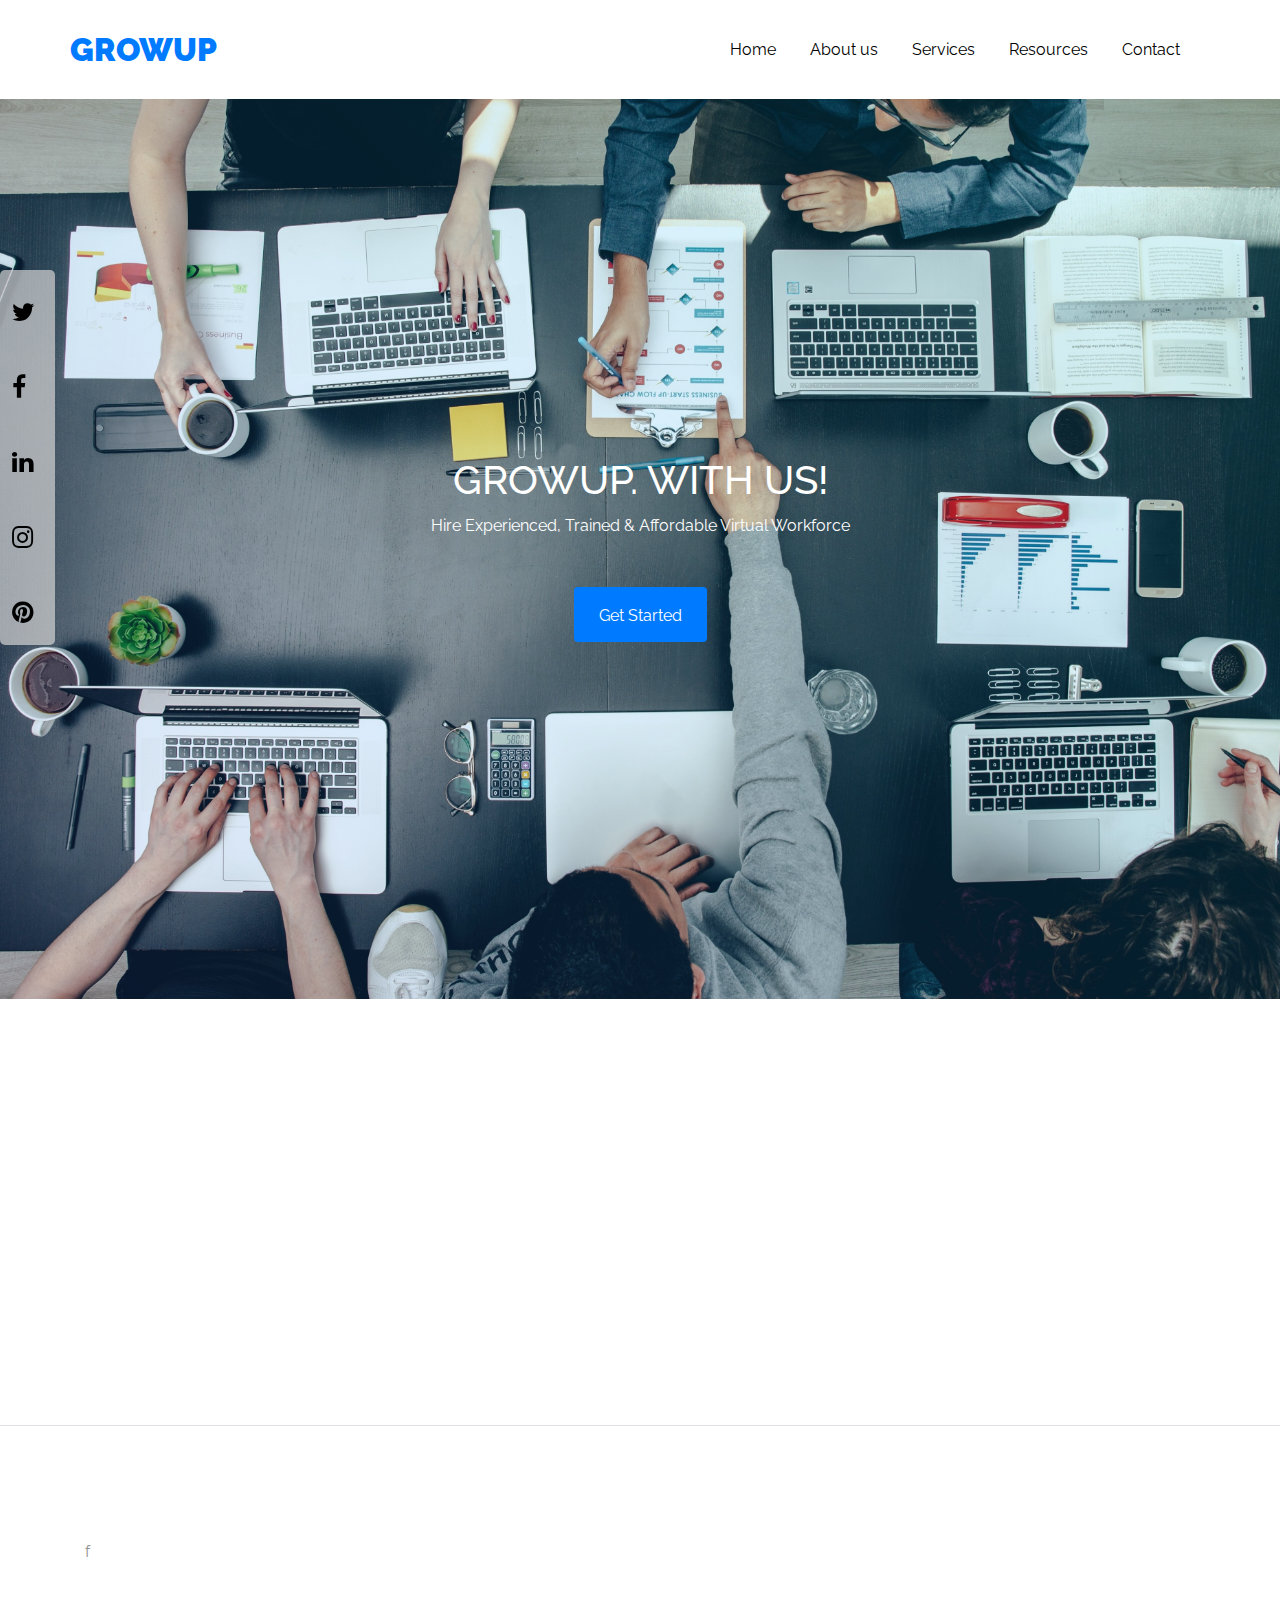
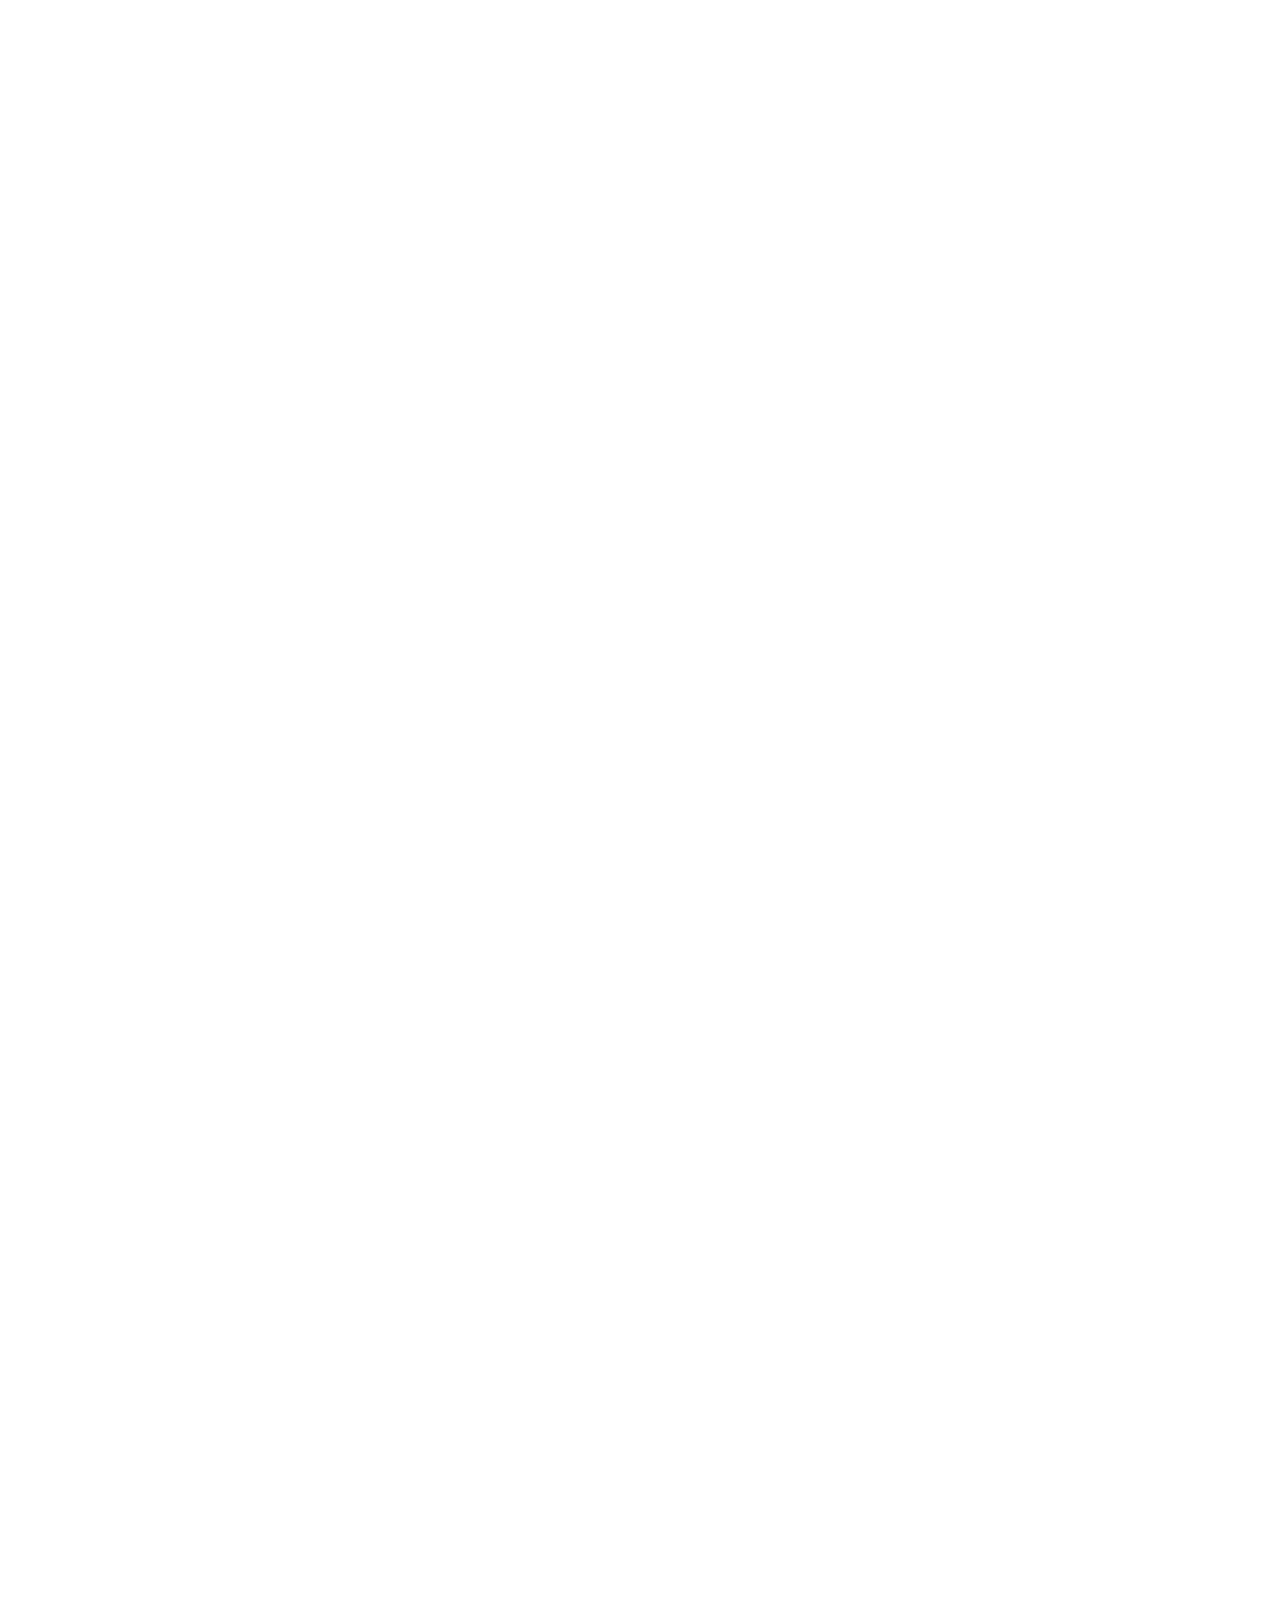
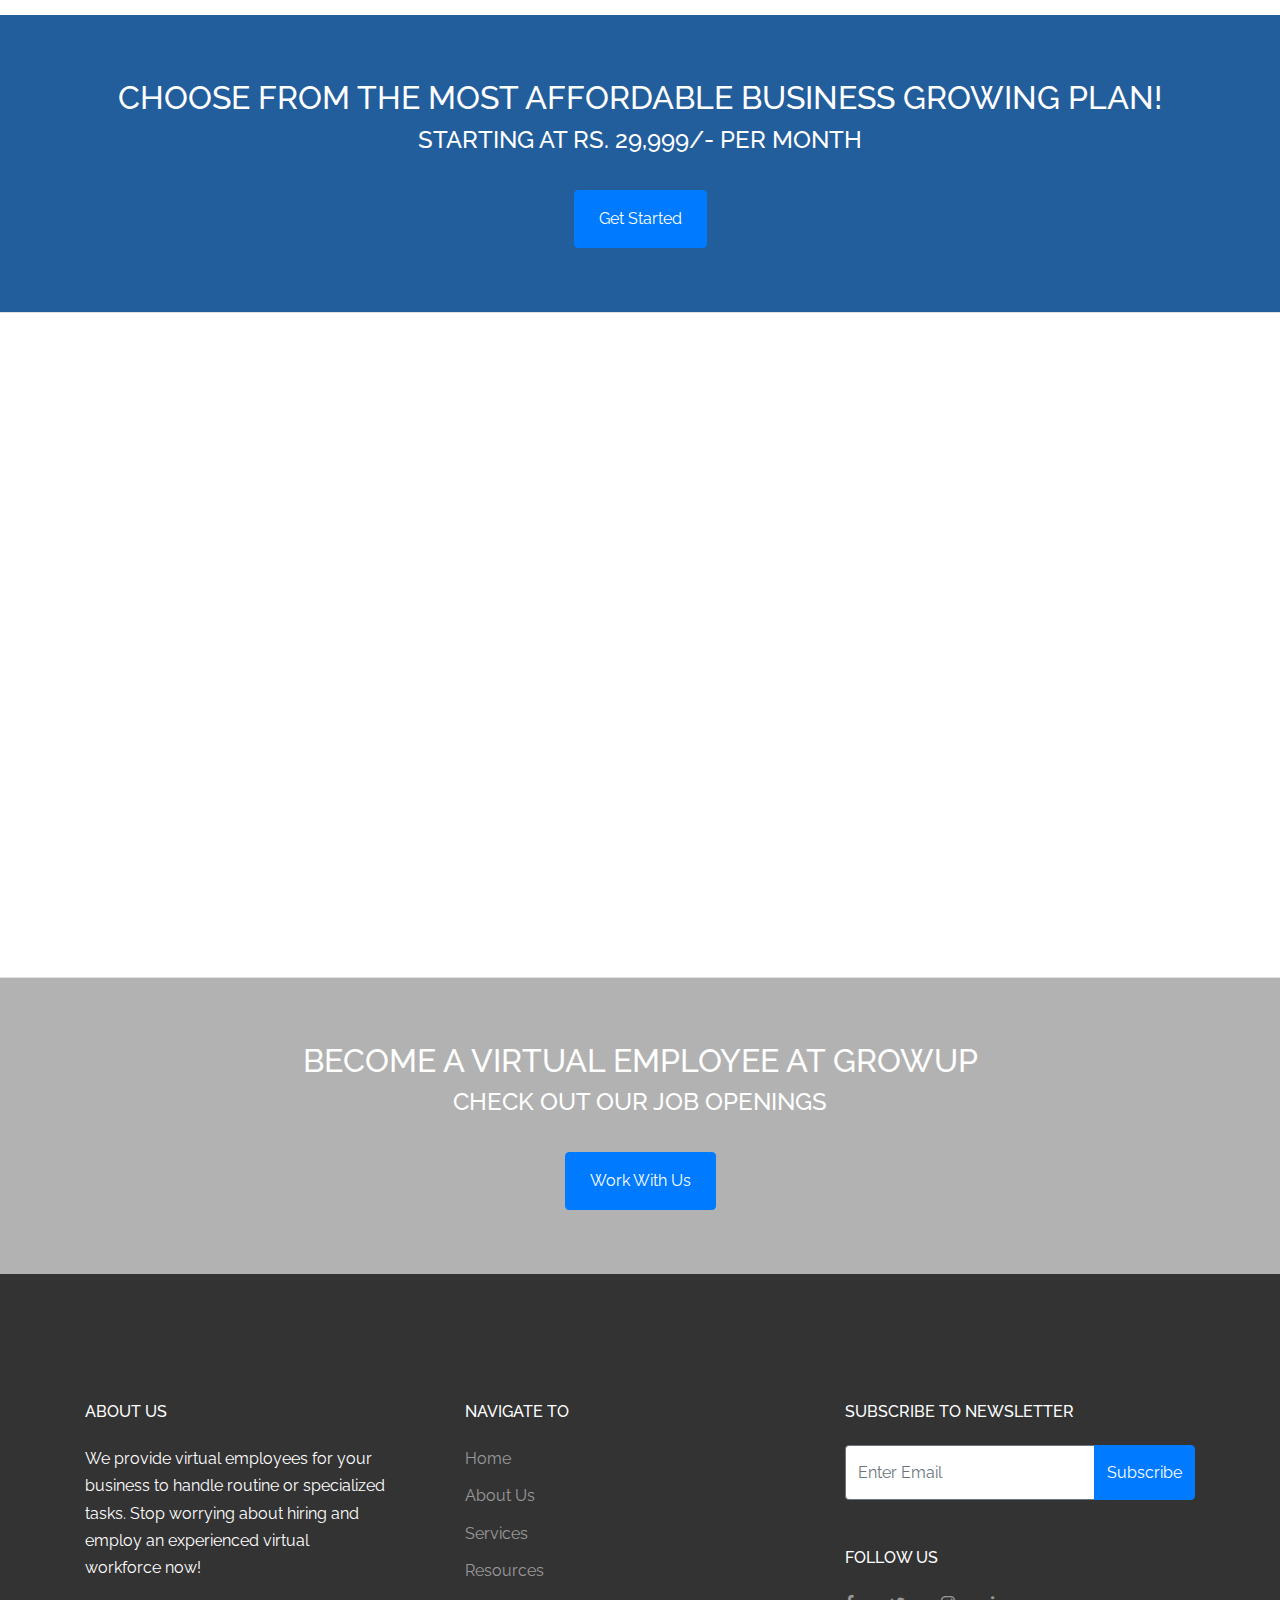
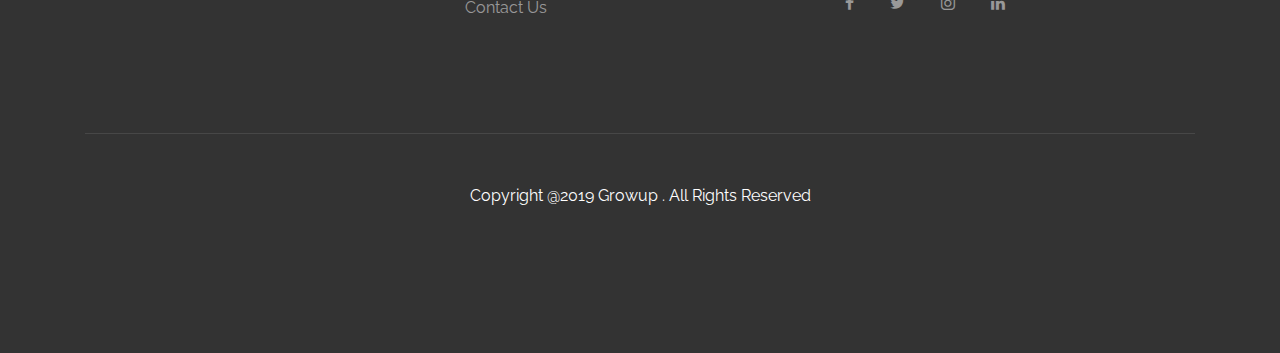
==== commit aac05918: "Update index.html" ====
--- a/index.html
+++ b/index.html
@@ -86,7 +86,7 @@
 
             <div class="site-logo">
               <a href="index.html" class="text-black"><span class="text-primary">Growup</a>
-                <img src="images/logo.png" alt="Growup" width="200" height="100">
+             <!-- <img src="images/logo.png" class="img-responsive"> -->
             </div>
 
             <div class="col-12">
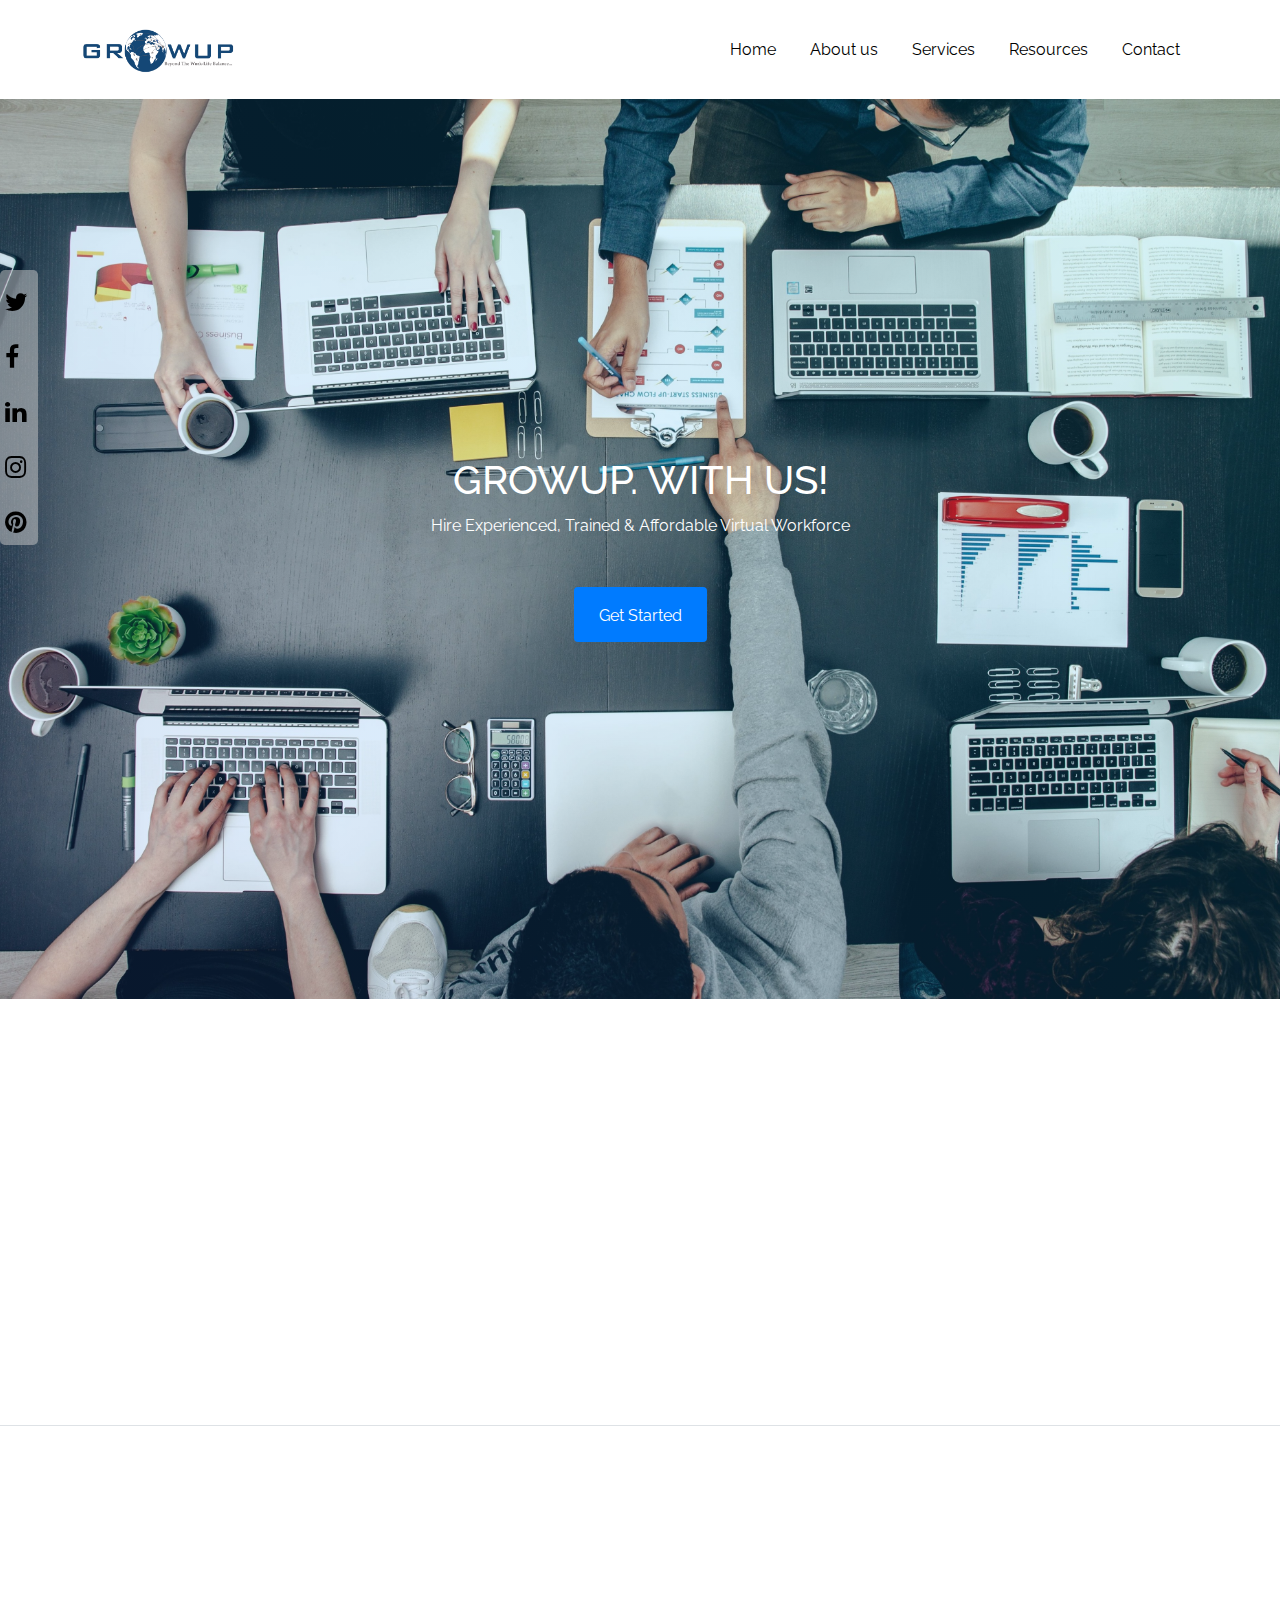
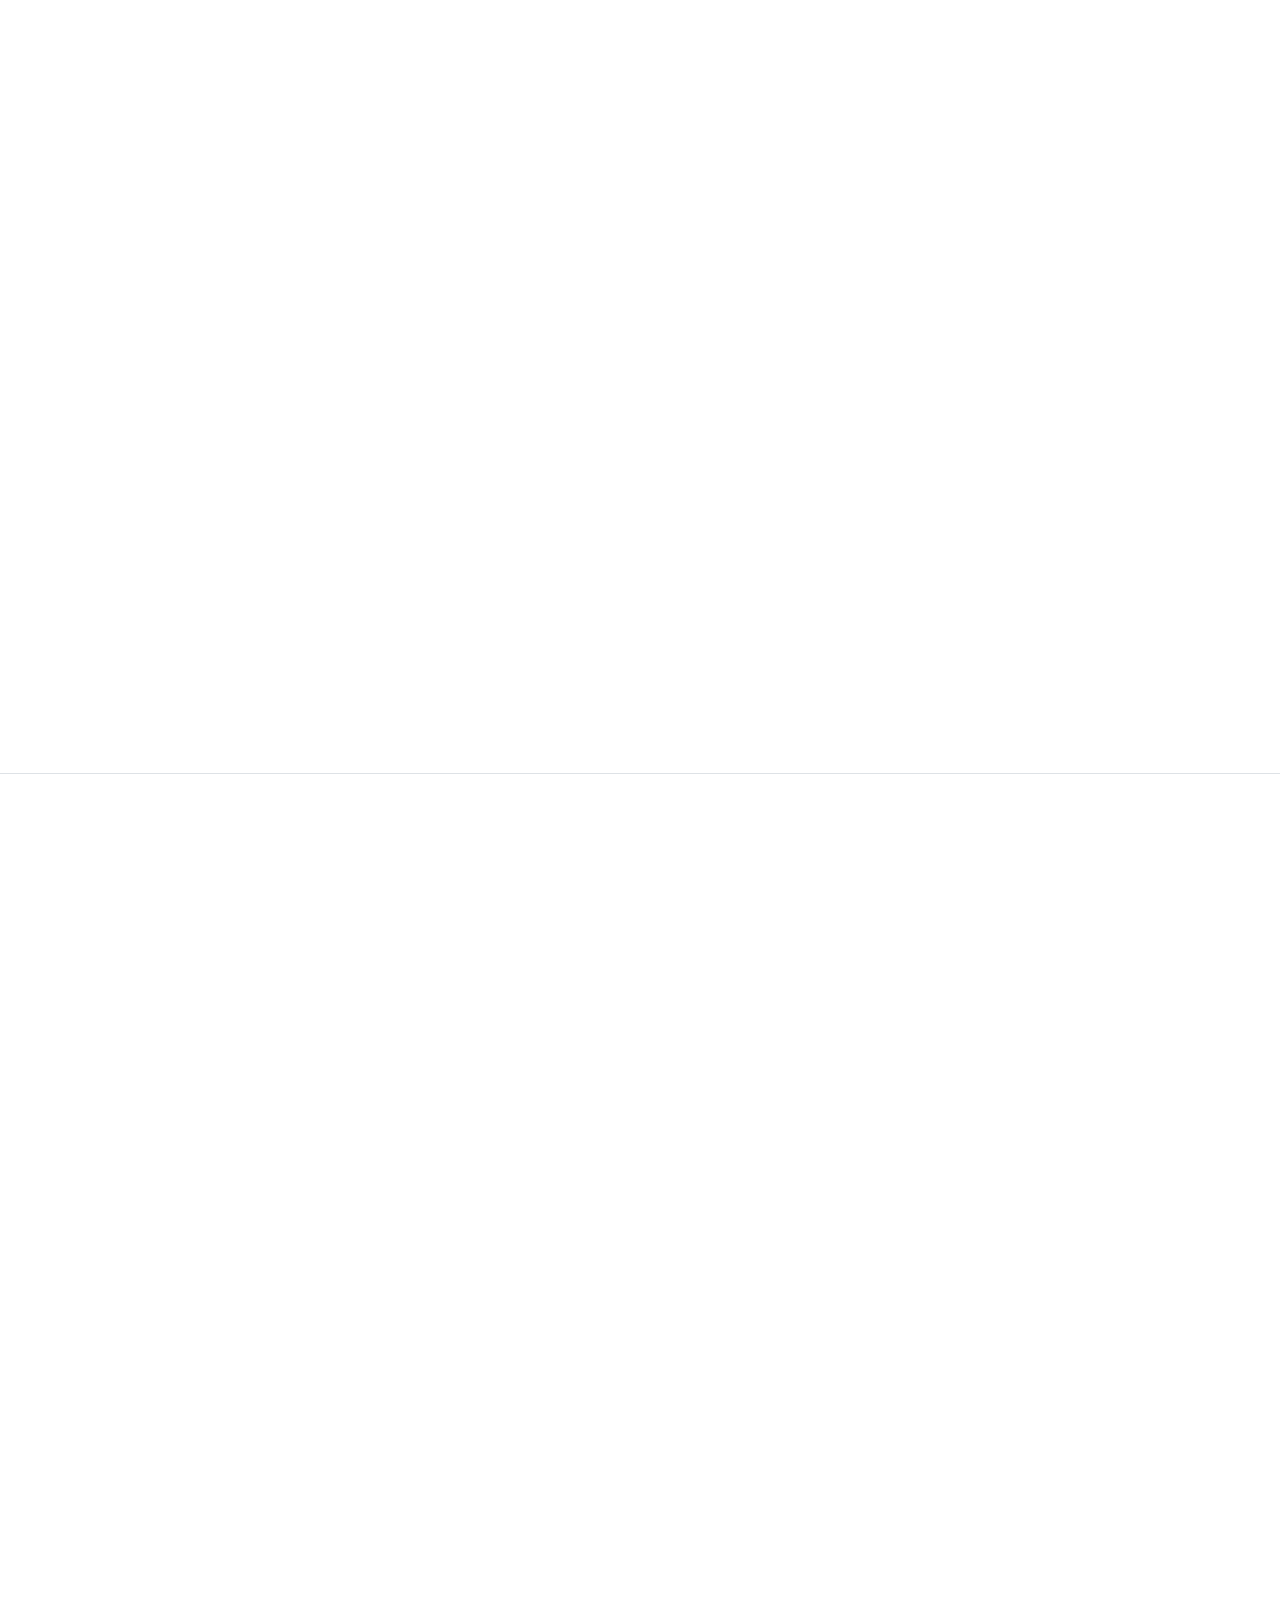
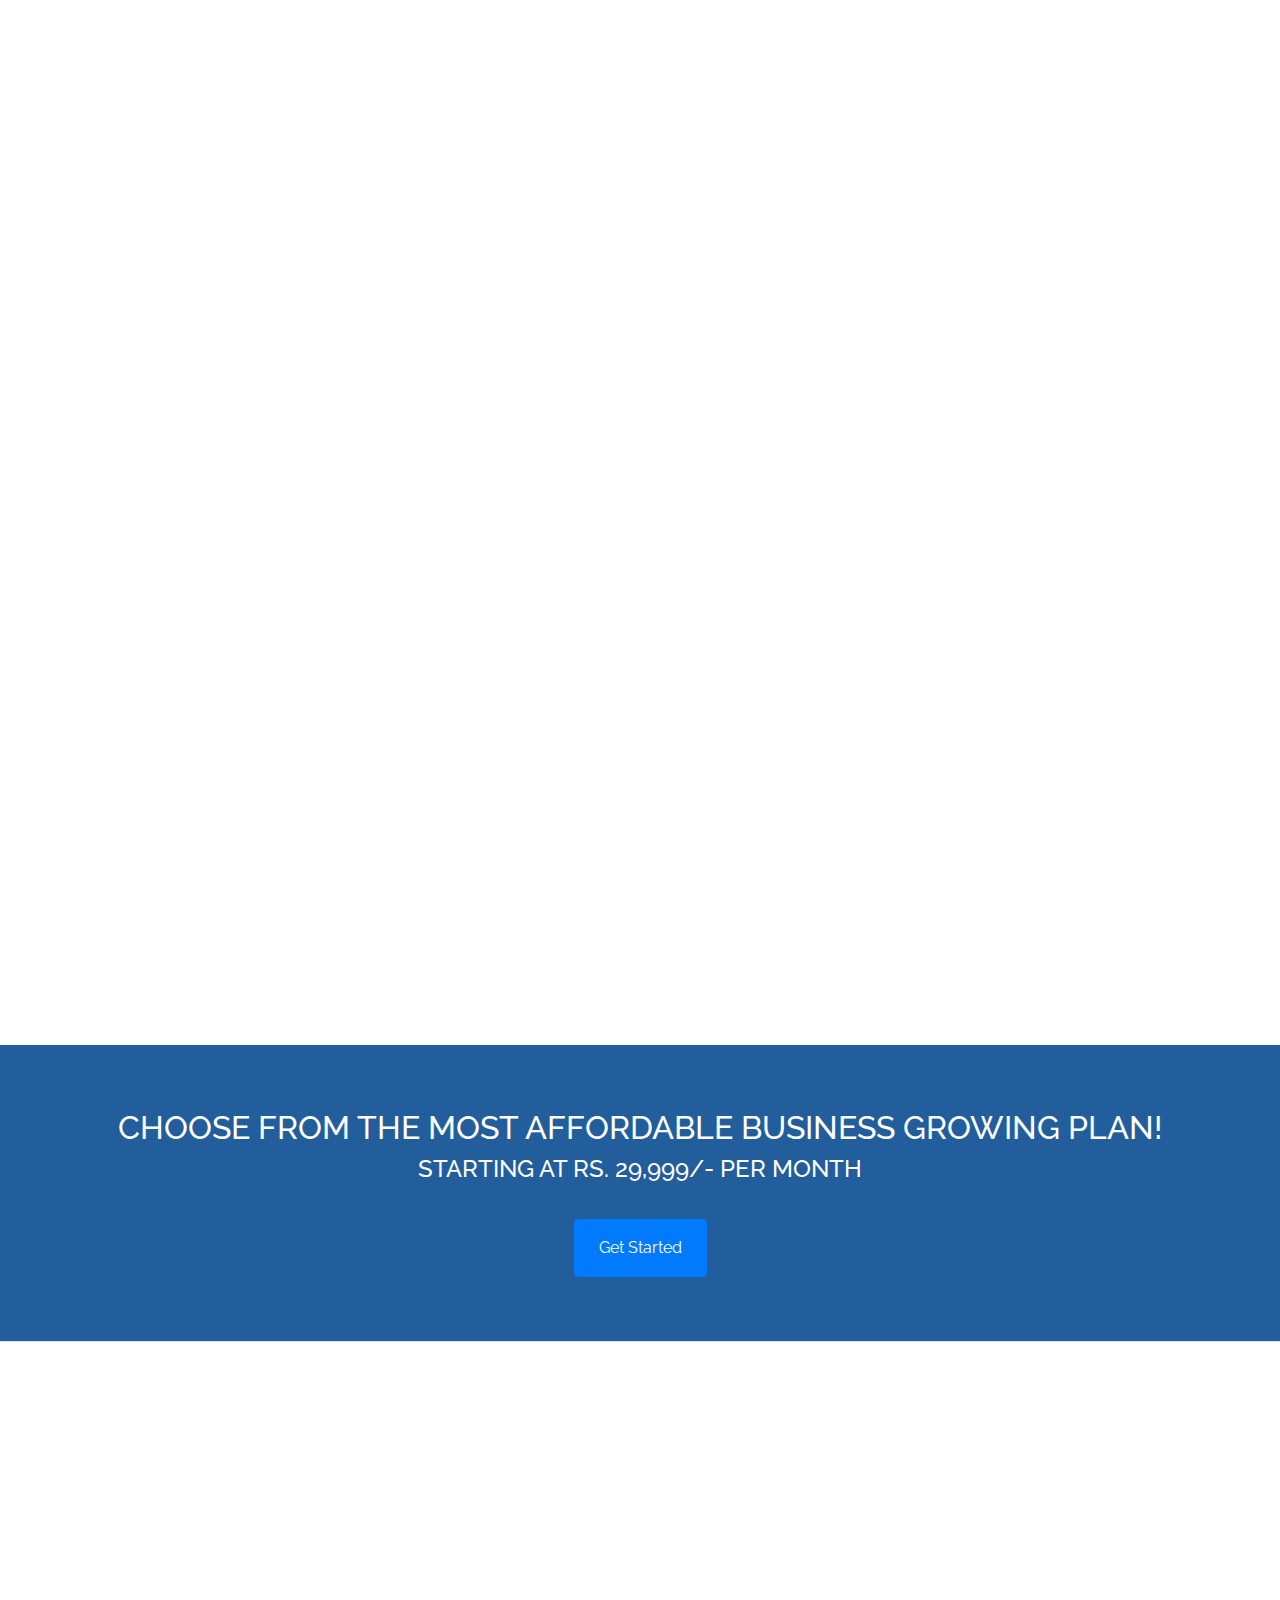
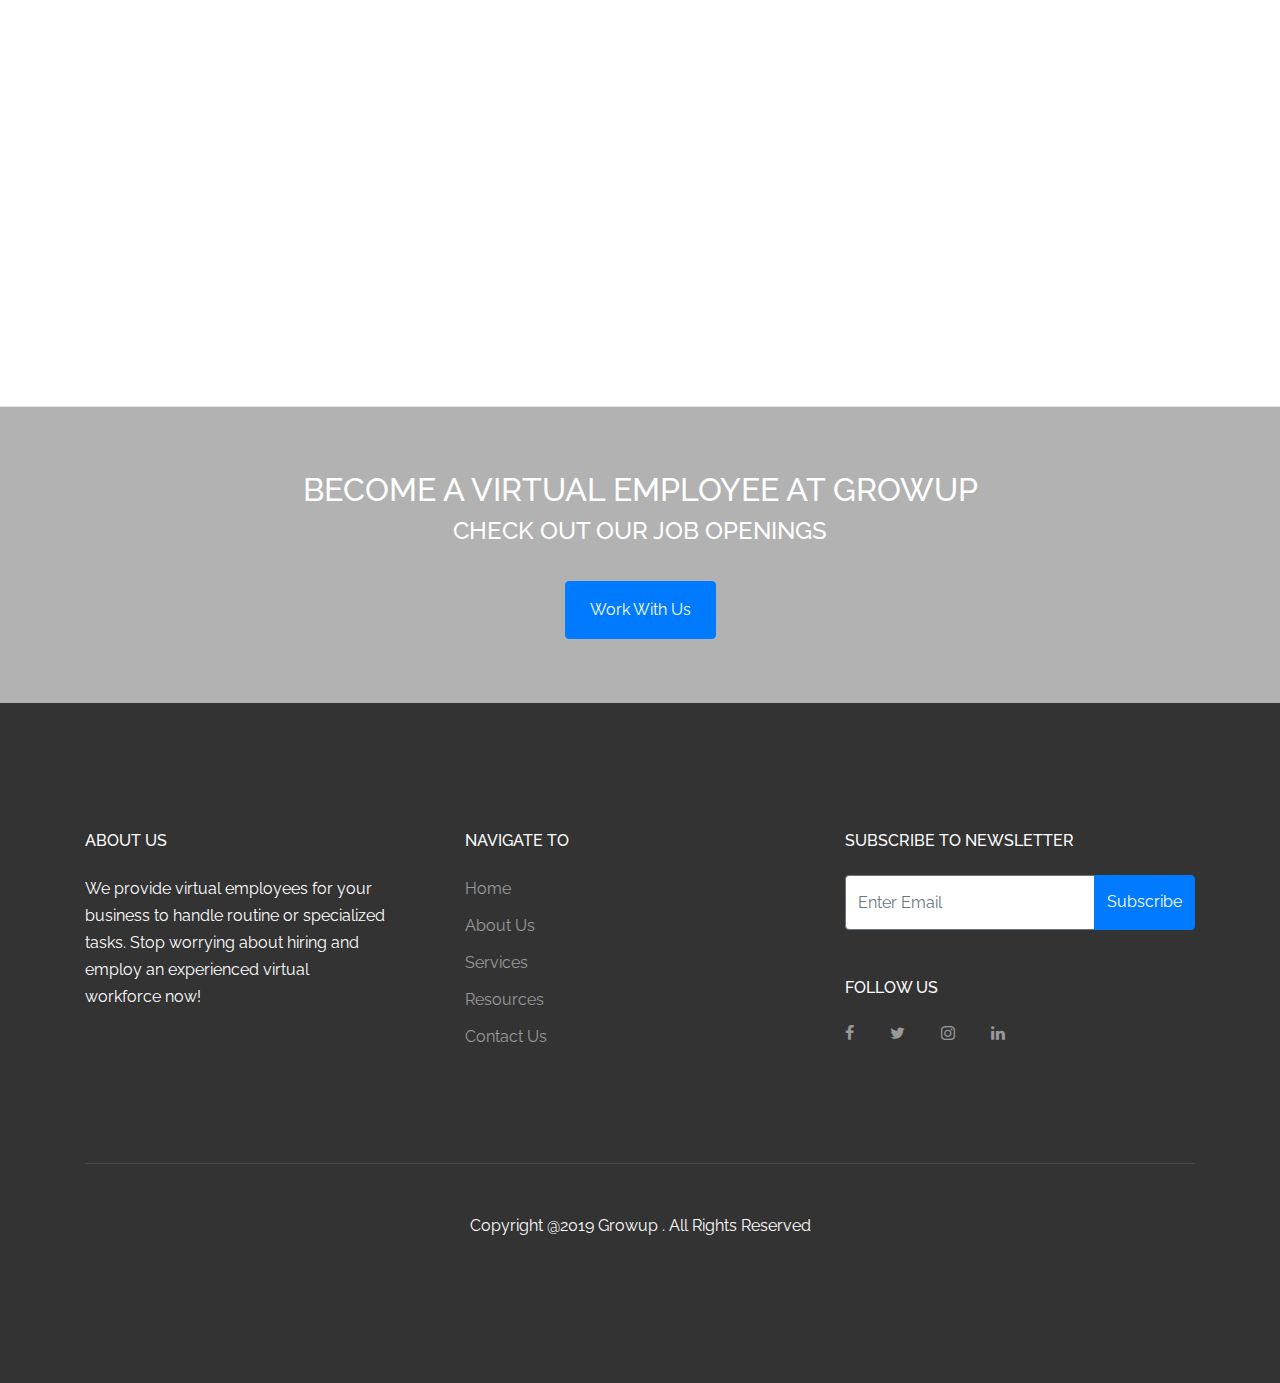
==== commit 7448ca68: "logo" ====
--- a/index.html
+++ b/index.html
@@ -26,6 +26,7 @@
     <!-- MAIN CSS -->
     <link rel="stylesheet" href="css/style.css">
 
+    <script id='pixel-script-poptin' src='https://cdn.popt.in/pixel.js?id=f518657d6a460' async='true'></script>
   </head>
 
   <body data-spy="scroll" data-target=".site-navbar-target" data-offset="300">
@@ -85,8 +86,8 @@
 
 
             <div class="site-logo">
-              <a href="index.html" class="text-black"><span class="text-primary">Growup</a>
-             <!-- <img src="images/logo.png" class="img-responsive"> -->
+              <!-- <a href="index.html" class="text-black"><span class="text-primary">Growup</a> -->
+                <a href="index.html"><img src="images/logo.png"></a>
             </div>
 
             <div class="col-12">
@@ -247,7 +248,7 @@
 
       <div class="block__73694 site-section border-top" id="">
         <div class="container">
-          <div class="row d-flex no-gutters align-items-stretch">f
+          <div class="row d-flex no-gutters align-items-stretch">
 
             <div class="col-12 col-lg-6 block__73422 order-lg-2" style="background-image: url('images/our_talent_pool.jpg');" data-aos="fade" data-aos-delay="">
             </div>
@@ -279,6 +280,43 @@
         </div>
       </div>
 
+      <div class="block__73694 site-section border-top" id="">
+          <div class="container">
+              <div class="row d-flex no-gutters align-items-stretch">
+    
+                <!-- <div class="col-12 col-lg-6 block__73422 order-lg-2" style="background-image: url('images/depot_delivery_1.jpg');" data-aos="fade" data-aos-delay="">
+                  <div class="col-md-12 mb-5">
+                      <figure class="block-img-video-1" data-aos="fade">
+                        <a href="https://youtu.be/eb6-XBn0-u0" data-fancybox data-ratio="2">
+                        <span class="icon"><span class="icon-play"></span></span>
+                        <img src="images/depot_delivery_1.jpg" alt="Image" class="img-fluid">
+                      </a>
+                      </figure>
+                    </div>
+                </div> -->
+                <div class="col-lg-12 mr-auto p-lg-5 mt-4 mt-lg-0 order-lg-1" data-aos="fade-right" data-aos-delay="">
+                    <div class="block-heading-1 text-center" data-aos="fade-up" data-aos-delay="">
+                      <h2>Watch Mike's Story with GrowUp</h2>
+                    <!-- </div class="text-center">
+                    on how he took charge of his life
+                    by hiring a Virtual Assistant!</div> -->
+                    </div>
+              </div>
+                <div class="col-12 col-lg-12 block__73422 order-lg-2"  data-aos="fade" data-aos-delay="">
+                  <!-- <div class="col-md-12 mb-5"> -->
+                      <figure class="block-img-video-1" data-aos="fade">
+                          <!-- https://www.youtube.com/watch?v=ZOLKIQNk2Sg -->
+                        <a href="https://www.youtube.com/watch?v=ZOLKIQNk2Sg" data-fancybox data-ratio="2">
+                        <span class="icon"><span class="icon-play"></span></span>
+                        <img src="images/video_preview.png" alt="Image" class="img-fluid">
+                      </a>
+                      </figure>
+                    <!-- </div> -->
+                </div>
+          </div>
+          </div>
+      </div>
+
       <div class="site-section bg-light block-13" id="testimonials-section" data-aos="fade">
         <div class="container">
 
@@ -393,8 +431,9 @@
             <div class="col-12 col-lg-6 block__73422 order-lg-2"  data-aos="fade" data-aos-delay="">
               <!-- <div class="col-md-12 mb-5"> -->
                   <figure class="block-img-video-1" data-aos="fade">
-                    <!-- <a href="https://youtu.be/eb6-XBn0-u0" data-fancybox data-ratio="2">
-                    <span class="icon"><span class="icon-play"></span></span> -->
+                      <!-- https://www.youtube.com/watch?v=ZOLKIQNk2Sg -->
+                    <!-- <a href="https://www.youtube.com/watch?v=ZOLKIQNk2Sg" data-fancybox data-ratio="2"> -->
+                    <!-- <span class="icon"><span class="icon-play"></span></span> -->
                     <img src="images/all_our_VE.jpg" alt="Image" class="img-fluid">
                   </a>
                   </figure>
@@ -424,7 +463,8 @@
               <!-- <p class="mb-5">Starting at Rs. 29,999/- per month </p> -->
               <h4 class="text-white">Check out our job openings</h4>
               <br>
-              <form action="https://www.linkedin.com/company/growuptechnologies/jobs/">
+              <form action="mailto:hrd@vgrowup.com?subject=Profile for becoming a VA | your_name">
+                <!-- <input type="subject">Subject: Profile for becoming a VA || (Name)</input> -->
                 <input type="submit" class="btn btn-primary text-white px-4 py-3" value="Work With Us">
               </form>
               <!-- <form action="#">
--- a/css/style.css
+++ b/css/style.css
@@ -412,7 +412,7 @@
     top: 30%;
     position: fixed;
     z-index: 999;
-    background:rgb(211,211,211,0.7);
+    background:rgba(201, 200, 200, 0.512);
     border-radius: 5px;
 }
 .leftside li{
@@ -427,8 +427,8 @@
     font-size: 25px;
     color: black;
     margin-left: 0px;
-    padding: 20px;
-    padding-left: 12px;
+    padding: 10px;
+    padding-left: 5px;
 }
 .ul-check {
   margin-bottom: 50px; }
@@ -493,10 +493,9 @@
     margin: 0;
     padding: 0;
     z-index: 3; }
-  .site-navbar .site-logo .img {
-    width: 2rem !important;
-    height: 2rem !important;
-  }
+    .site-navbar .site-logo > a > img {
+      max-width: 170px;
+    }
     @media (max-width: 991.98px) {
       .site-navbar .site-logo {
         float: left;
